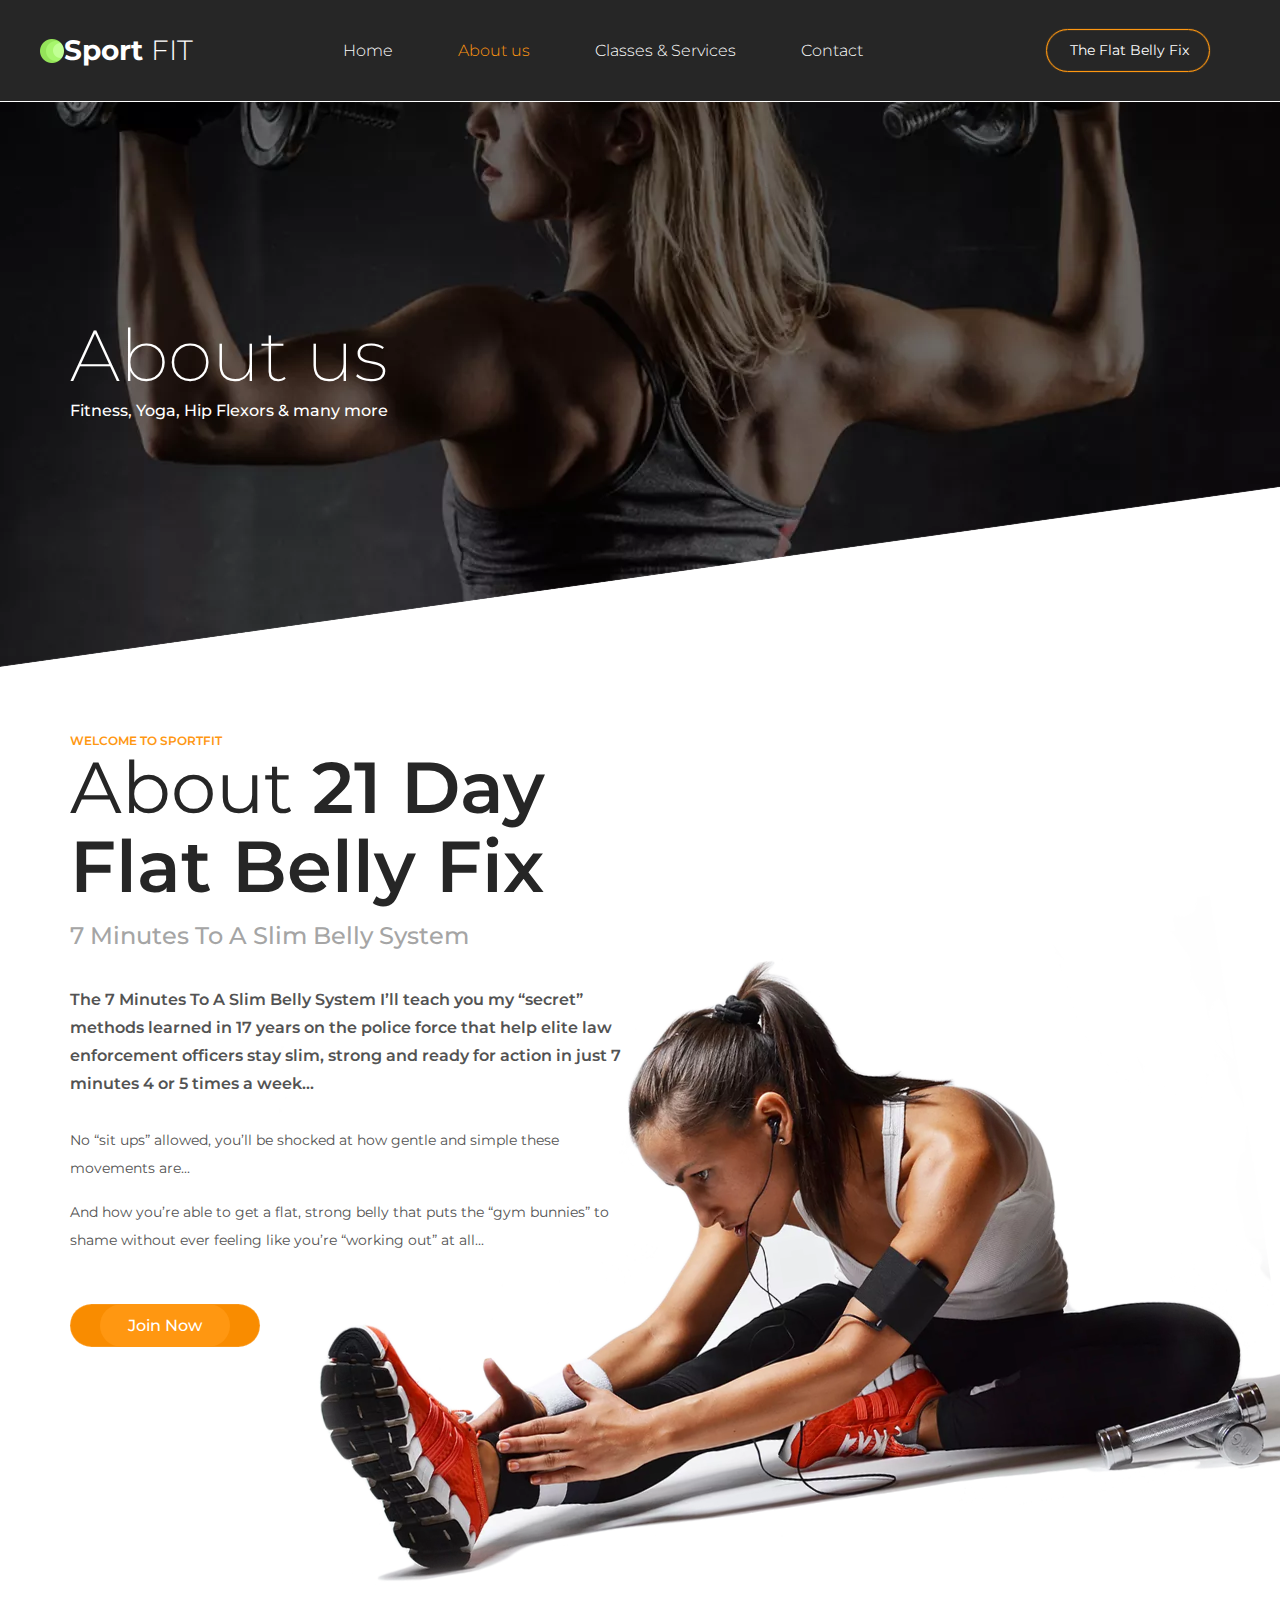
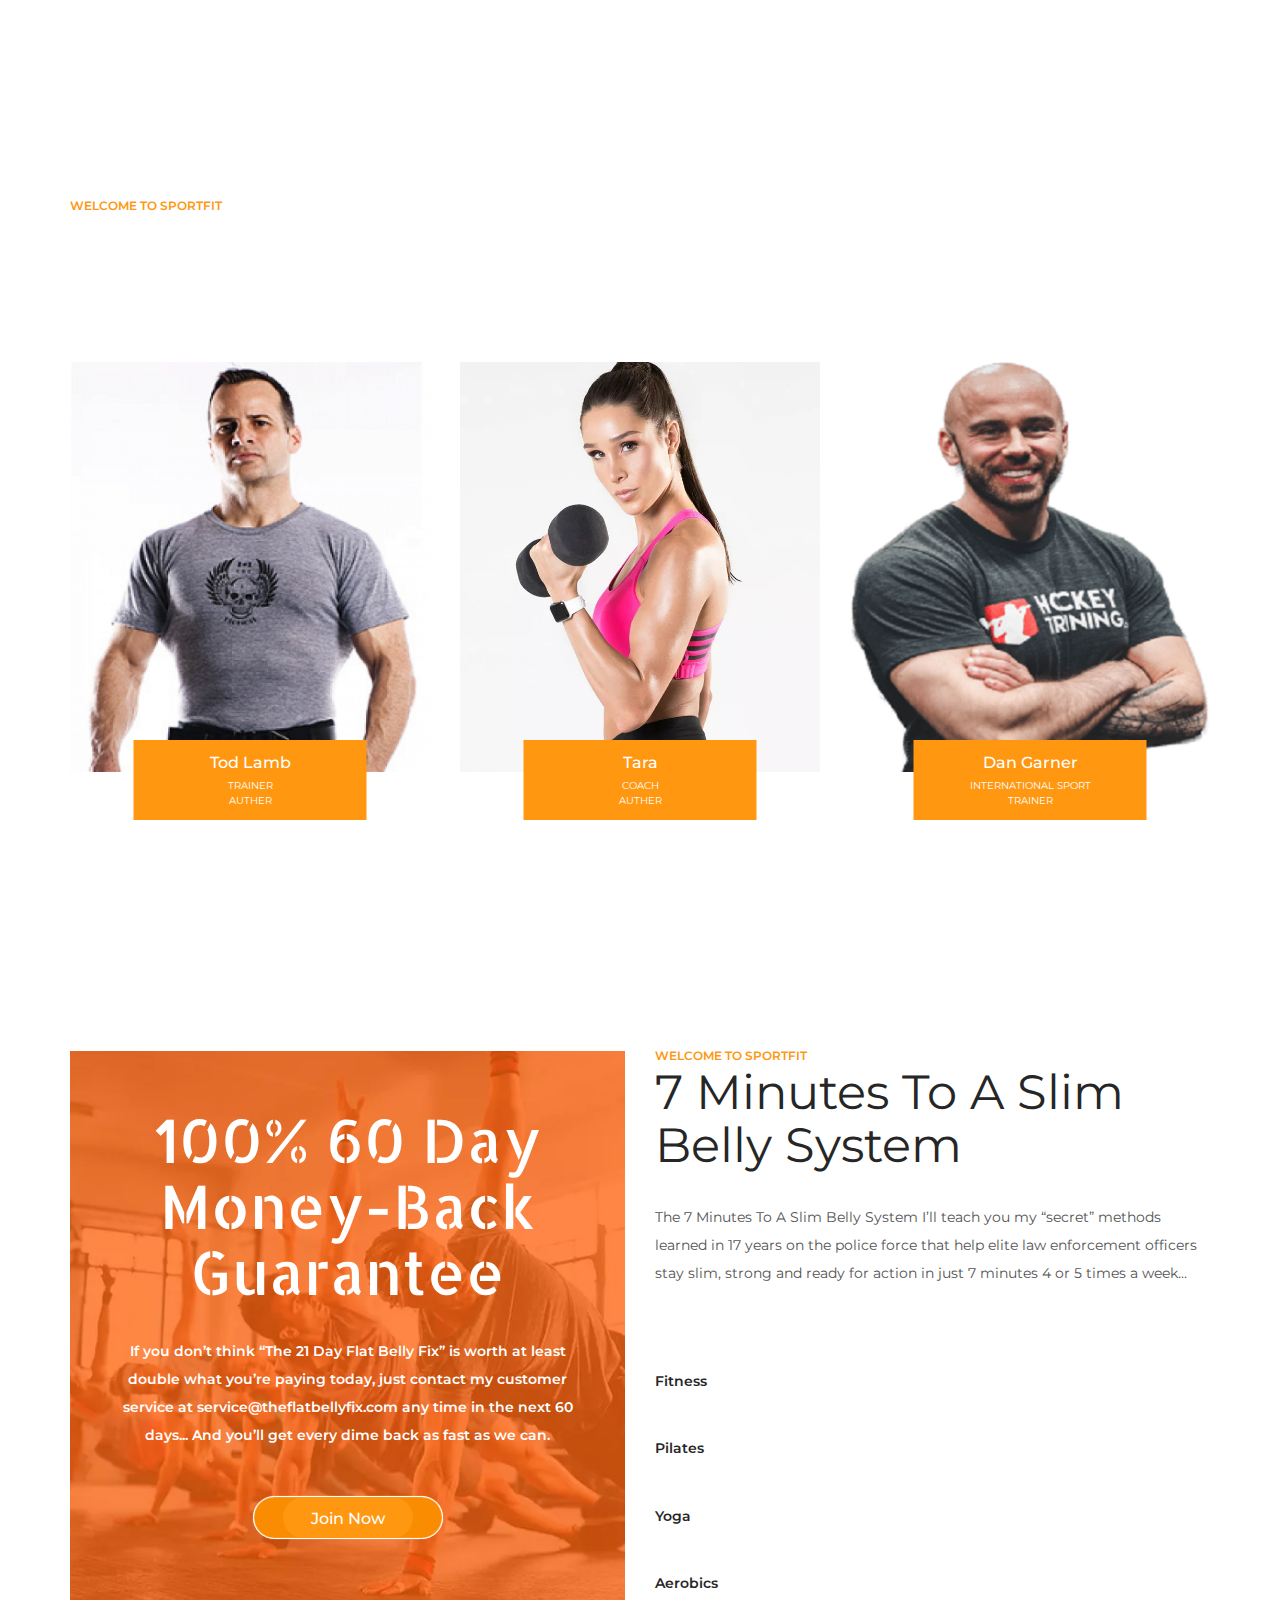
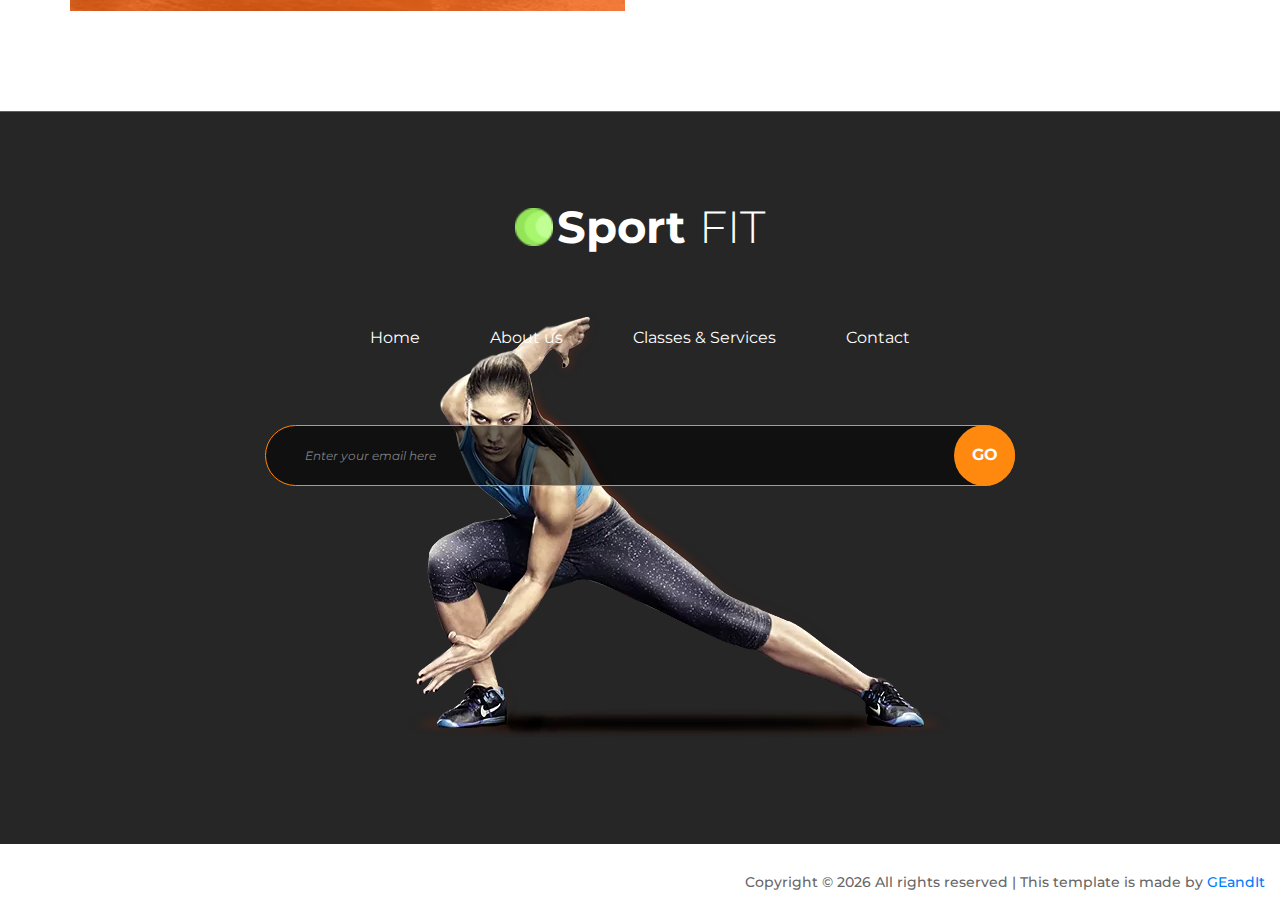
==== about.html @ fd103b1e "Update about.html" ====
<!DOCTYPE html> 
<html lang="en"> 
    <head>
        <meta charset="utf-8"> 
        <meta http-equiv="X-UA-Compatible" content="IE=edge"> 
        <meta name="viewport" content="width=device-width, initial-scale=1"> 
        <title>About us - 21 Days, 7 Minutes To A Slim Belly System</title>
        <meta name="description" content="In The 21 Day Flat Belly Fix is discovery of the simple secret to losing weight PERMANENTLY without any more exercise than you’re getting now and without ever feeling like you’re on a “diet” at all."> 
        <meta name="keywords" content="weight loss, body transformation, body building, hip flexors, yoga">
        <link rel="canonical" href="https://slim-belly-system.netlify.app/about.html">
        <link rel="shortcut icon" type="image/x-icon" href="favicon/favicon.ico">
        <link rel="apple-touch-icon" sizes="180x180" href="favicon/apple-touch-icon.png">
        <link rel="icon" type="image/png" sizes="32x32" href="favicon/favicon-32x32.png">
        <link rel="icon" type="image/png" sizes="16x16" href="favicon/favicon-16x16.png">
        <link rel="manifest" href="favicon/site.webmanifest">
        <link rel="stylesheet" type="text/css" href="styles/bootstrap-4.1.2/bootstrap.min.css"> 
        <link href="plugins/font-awesome-4.7.0/css/font-awesome.min.css" rel="stylesheet" type="text/css"> 
        <link rel="stylesheet" type="text/css" href="plugins/OwlCarousel2-2.2.1/owl.carousel.css"> 
        <link rel="stylesheet" type="text/css" href="plugins/OwlCarousel2-2.2.1/owl.theme.default.css"> 
        <link rel="stylesheet" type="text/css" href="plugins/OwlCarousel2-2.2.1/animate.css"> 
        <link href="plugins/colorbox/colorbox.css" rel="stylesheet" type="text/css"> 
        <link rel="stylesheet" type="text/css" href="styles/about.css"> 
        <link rel="stylesheet" type="text/css" href="styles/about_responsive.css"> 
        <script nonce="ab6963ee-9407-48ed-80de-b378b8a835da">(function(w,d){!function(a,e,t,r){a.zarazData=a.zarazData||{},a.zarazData.executed=[],a.zaraz={deferred:[]},a.zaraz.q=[],a.zaraz._f=function(e){return function(){var t=Array.prototype.slice.call(arguments);a.zaraz.q.push({m:e,a:t})}};for(const e of["track","set","ecommerce","debug"])a.zaraz[e]=a.zaraz._f(e);a.addEventListener("DOMContentLoaded",(()=>{var t=e.getElementsByTagName(r)[0],z=e.createElement(r),n=e.getElementsByTagName("title")[0];for(n&&(a.zarazData.t=e.getElementsByTagName("title")[0].text),a.zarazData.x=Math.random(),a.zarazData.w=a.screen.width,a.zarazData.h=a.screen.height,a.zarazData.j=a.innerHeight,a.zarazData.e=a.innerWidth,a.zarazData.l=a.location.href,a.zarazData.r=e.referrer,a.zarazData.k=a.screen.colorDepth,a.zarazData.n=e.characterSet,a.zarazData.o=(new Date).getTimezoneOffset(),a.zarazData.q=[];a.zaraz.q.length;){const e=a.zaraz.q.shift();a.zarazData.q.push(e)}z.defer=!0;for(const e of[localStorage,sessionStorage])Object.keys(e).filter((a=>a.startsWith("_zaraz_"))).forEach((t=>a.zarazData["z_"+t.slice(7)]=JSON.parse(e.getItem(t))));z.referrerPolicy="origin",z.src="/cdn-cgi/zaraz/s.js?z="+btoa(encodeURIComponent(JSON.stringify(a.zarazData))),t.parentNode.insertBefore(z,t)}))}(w,d,0,"script");})(window,document);</script>
        <meta property="og:image" content="images/home-workout-plan.png">
        <meta property="og:title" content="21 Days, 7 Minutes To A Slim Belly System">
        <meta property="og:description" content="In The 21 Day Flat Belly Fix is discovery of the simple secret to losing weight PERMANENTLY without any more exercise than you’re getting now and without ever feeling like you’re on a “diet” at all."> 
        <meta property="og:url" content="https://slim-belly-system.netlify.app/about.html">
        <meta property="og:type" content="website">
        <meta property="og:url" content="">
        <meta name="twitter:card" content="summary_large_image">
        <meta name="twitter:title" content="21 Days, 7 Minutes To A Slim Belly System">
        <meta name="twitter:description" content="In The 21 Day Flat Belly Fix is discovery of the simple secret to losing weight PERMANENTLY without any more exercise than you’re getting now and without ever feeling like you’re on a “diet” at all."> 
        <meta name="twitter:image" content="images/home-workout-plan.png">
        <script type="application/ld+json">{
  "@context": "http://schema.org",
  "@type": "Organization",
  "name": "Breakthrough Body Transformation Training",
  "url": "https://slim-belly-system.netlify.app/about.html",
  "logo": "images/default-logo.png"
}</script>         
    </head>     
    <body> 
        <div class="super_container"> 
            <header class="header"> 
                <div class="container"> 
                    <div class="row"> 
                        <div class="col"> 
                            <div class="header_content d-flex flex-row align-items-center justify-content-start trans_400"> 
                                <a href="#"> <div class="logo d-flex flex-row align-items-center justify-content-start">
                                        <img src="[data-uri]" alt="">
                                        <div>Sport
                                            <span>fit</span>
                                        </div>
                                    </div> </a> 
                                <nav class="main_nav"> 
                                    <ul class="d-flex flex-row align-items-center justify-content-start"> 
                                        <li>
                                            <a href="index.html">Home</a>
                                        </li>                                         
                                        <li class="active">
                                            <a href="about.html">About us</a>
                                        </li>                                         
                                        <li>
                                            <a href="services.html">Classes & Services</a>
                                        </li>                                         
                                        <!--<li>
        <a href="blog.html">Blog</a>
    </li>     -->
                                        <li>
                                            <a href="contact.html">Contact</a>
                                        </li>                                         
                                    </ul>                                     
                                </nav>                                 
                                <div class="phone d-flex flex-row align-items-center justify-content-start ml-auto"> 
                                    <a href="http://nileshpat.fbfix.hop.clickbank.net/?tid=BESLIM" target="_blank" rel="nofollow"><div>
                                            <span style="color:white">The Flat Belly Fix</span>
                                        </div> </a> 
                                </div>                                 
                            </div>                             
                        </div>                         
                    </div>                     
                </div>                 
            </header>             
            <div class="hamburger_bar trans_400 d-flex flex-row align-items-center justify-content-start"> 
                <div class="hamburger"> 
                    <div class="menu_toggle d-flex flex-row align-items-center justify-content-start"> 
                        <span>menu</span> 
                        <div class="hamburger_container"> 
                            <div class="menu_hamburger"> 
                                <div class="line_1 hamburger_lines" style="transform: matrix(1, 0, 0, 1, 0, 0);"></div>                                 
                                <div class="line_2 hamburger_lines" style="visibility: inherit; opacity: 1;"></div>                                 
                                <div class="line_3 hamburger_lines" style="transform: matrix(1, 0, 0, 1, 0, 0);"></div>                                 
                            </div>                             
                        </div>                         
                    </div>                     
                </div>                 
            </div>             
            <div class="menu trans_800"> 
                <div class="menu_content d-flex flex-column align-items-center justify-content-center text-center"> 
                    <ul> 
                        <li>
                            <a href="index.html">Home</a>
                        </li>                         
                        <li>
                            <a href="about.html">About us</a>
                        </li>                         
                        <li>
                            <a href="services.html">Classes & Services</a>
                        </li>                         
                        <li>
                            <a href="blog.html">Blog</a>
                        </li>                         
                        <li>
                            <a href="contact.html">Contact</a>
                        </li>                         
                    </ul>                     
                </div>                 
                <div class="menu_phone d-flex flex-row align-items-center justify-content-start"> 
                    <i class="fa fa-phone" aria-hidden="true"></i> 
                    <span>652-345 3222 11</span> 
                </div>                 
            </div>             
            <div class="home"> 
                <div class="background_image" style="background-image:url(images/about_page.jpg.webp)"></div>                 
                <div class="overlay"></div>                 
                <div class="home_container"> 
                    <div class="container"> 
                        <div class="row"> 
                            <div class="col"> 
                                <div class="home_content"> 
                                    <div class="home_title">About us</div>                                     
                                    <div class="home_subtitle">Fitness, Yoga,  Hip Flexors & many more</div>                                     
                                </div>                                 
                            </div>                             
                        </div>                         
                    </div>                     
                </div>                 
            </div>             
            <div class="about"> 
                <div class="container about_container"> 
                    <div class="row">
                        <div class="col-lg-6"> 
                            <div class="about_content"> 
                                <div class="section_title_container"> 
                                    <div class="section_subtitle">welcome to sportfit</div>                                     
                                    <div class="section_title">About 
                                        <span>21 Day Flat Belly Fix</span>
                                    </div>                                     
                                </div>
                                <h3 class="mt-3">
                7 Minutes To A Slim Belly System </h3>
                                <div class="text_highlight">The 7 Minutes To A Slim Belly System I’ll teach you my “secret” methods learned in 17 years on the police force that help elite law enforcement officers stay slim, strong and ready for action in just 7 minutes 4 or 5 times a week...</div>                                 
                                <div class="about_text"> 
                                    <p>No “sit ups” allowed, you’ll be shocked at how gentle and simple these movements are...</p>
                                    <p>And how you’re able to get a flat, strong belly that puts the “gym bunnies” to shame without ever feeling like you’re “working out” at all...</p>
                                </div>                                 
                                <div class="button about_button">
                                    <a href="http://nileshpat.fbfix.hop.clickbank.net/?tid=BESLIM" target="_blank" rel="nofollow">Join Now</a>
                                </div>                                 
                            </div>                             
                        </div>
                    </div>                     
                </div>                 
                <div class="about_background"> 
                    <div class="about_image">
                        <img src="images/a2.png.webp" alt="">
                    </div>                     
                </div>                 
            </div>             
            <div class="team"> 
                <div class="parallax_background parallax-window" data-parallax="scroll" data-image-src="images/blog.jpg" data-speed="0.8"></div>                 
                <div class="container"> 
                    <div class="row"> 
                        <div class="col-lg-6"> 
                            <div class="section_title_container"> 
                                <div class="section_subtitle">welcome to sportfit</div>                                 
                                <div class="section_title">The Team</div>                                 
                            </div>                             
                        </div>                         
                    </div>                     
                    <div class="row team_row"> 
                        <div class="col-lg-4 team_col"> 
                            <div class="team_item"> 
                                <div class="team_image">
                                    <img src="images/team_1.png" alt="">
                                </div>                                 
                                <div class="team_panel d-flex flex-column align-items-center justify-content-center text-center"> 
                                    <div class="team_name">
                                        <a href="http://nileshpat.fbfix.hop.clickbank.net/?tid=BESLIM" target="_blank" rel="nofollow">Tod Lamb</a>
                                    </div>                                     
                                    <div class="team_title">Trainer
                                        <br>AUTHER
                                    </div>                                     
                                </div>                                 
                            </div>                             
                        </div>                         
                        <div class="col-lg-4 team_col"> 
                            <div class="team_item"> 
                                <div class="team_image">
                                    <img src="images/team_2.jpg.webp" alt="">
                                </div>                                 
                                <div class="team_panel d-flex flex-column align-items-center justify-content-center text-center"> 
                                    <div class="team_name">
                                        <a href="https://hop.clickbank.net/?affiliate=nileshpat&vendor=esburn&w=vsl&tid=BESLIM" target="_blank" rel="nofollow">Tara</a>
                                    </div>                                     
                                    <div class="team_title">COACH
                                        <br>AUTHER
                                    </div>                                     
                                </div>                                 
                            </div>                             
                        </div>                         
                        <div class="col-lg-4 team_col"> 
                            <div class="team_item"> 
                                <div class="team_image">
                                    <img src="images/team_3.png" alt="">
                                </div>                                 
                                <div class="team_panel d-flex flex-column align-items-center justify-content-center text-center"> 
                                    <div class="team_name">
                                        <a href="https://hop.clickbank.net/?affiliate=nileshpat&vendor=esburn&w=vsl&tid=BESLIM" target="_blank" rel="nofollow">Dan Garner</a>
                                    </div>                                     
                                    <div class="team_title">International Sport
                                        <br>Trainer
                                    </div>                                     
                                </div>                                 
                            </div>                             
                        </div>                         
                    </div>                     
                </div>                 
            </div>             
            <div class="skills"> 
                <div class="container"> 
                    <div class="row row-lg-eq-height"> 
                        <div class="col-lg-6"> 
                            <div class="extra d-flex flex-column align-items-center justify-content-center text-center"> 
                                <div class="background_image" style="background-image:url(images/extra.jpg.webp)"></div>                                 
                                <div class="extra_title">100% 60 Day Money-Back Guarantee</div>                                 
                                <div class="extra_text"> 
                                    <p>If you don’t think “The 21 Day Flat Belly Fix” is worth at least double what you’re paying today, just contact my customer service at service@theflatbellyfix.com any time in the next 60 days... And you’ll get every dime back as fast as we can.</p> 
                                </div>                                 
                                <div class="button extra_button">
                                    <a href="http://nileshpat.fbfix.hop.clickbank.net/?tid=BESLIM" target="_blank" rel="nofollow">Join Now</a>
                                </div>                                 
                            </div>                             
                        </div>                         
                        <div class="col-lg-6 skills_col"> 
                            <div class="skills_content"> 
                                <div class="section_title_container"> 
                                    <div class="section_subtitle">welcome to sportfit</div>                                     
                                    <div class="section_title">7 Minutes To A Slim Belly System</div>
                                </div>                                 
                                <div class="skills_text"> 
                                    <p>The 7 Minutes To A Slim Belly System I’ll teach you my “secret” methods learned in 17 years on the police force that help elite law enforcement officers stay slim, strong and ready for action in just 7 minutes 4 or 5 times a week...</p> 
                                </div>                                 
                                <ul class="progress_bar_container col_12 clearfix"> 
                                    <li class="pb_item"> 
                                        <div id="skill_1_pbar" class="skill_bars" data-perc="1.00" data-name="skill_1_pbar"></div>                                         
                                        <h5>Fitness</h5> 
                                    </li>                                     
                                    <li class="pb_item"> 
                                        <div id="skill_2_pbar" class="skill_bars" data-perc="0.70" data-name="skill_2_pbar"></div>                                         
                                        <h5>Pilates</h5> 
                                    </li>                                     
                                    <li class="pb_item"> 
                                        <div id="skill_3_pbar" class="skill_bars" data-perc="0.85" data-name="skill_3_pbar"></div>                                         
                                        <h5>Yoga</h5> 
                                    </li>                                     
                                    <li class="pb_item"> 
                                        <div id="skill_4_pbar" class="skill_bars" data-perc="0.95" data-name="skill_4_pbar"></div>                                         
                                        <h5>Aerobics</h5> 
                                    </li>                                     
                                </ul>                                 
                            </div>                             
                        </div>                         
                    </div>                     
                </div>                 
            </div>             
            <footer class="footer"> 
                <div class="container"> 
                    <div class="row"> 
                        <div class="col-lg-8 offset-lg-2"> 
                            <div class="footer_container"> 
                                <div class="footer_content"> 
                                    <div class="footer_logo"> 
                                        <a href="#"> <div class="logo d-flex flex-row align-items-center justify-content-center">
                                                <img src="[data-uri]" alt="">
                                                <div>Sport
                                                    <span>fit</span>
                                                </div>
                                            </div> </a> 
                                    </div>                                     
                                    <nav class="footer_nav"> 
                                        <ul class="d-flex flex-sm-row flex-column align-items-sm-start align-items-center justify-content-center"> 
                                            <li>
                                                <a href="index.html">Home</a>
                                            </li>                                             
                                            <li>
                                                <a href="about.html">About us</a>
                                            </li>                                             
                                            <li>
                                                <a href="services.html">Classes & Services</a>
                                            </li>                                             
                                            <!-- <li>
        <a href="blog.html">Blog</a>
    </li>    -->                                             
                                            <li>
                                                <a href="contact.html">Contact</a>
                                            </li>                                             
                                        </ul>                                         
                                    </nav>                                     
                                    <div class="newsletter_container"> 
                                        <form action="index.html" class="newsletter_form" name="Subscription" method="POST" data-netlify="true"> 
                                            <input name="Email" type="text" class="newsletter_input" placeholder="Enter your email here" required> 
                                            <button class="newsletter_button">go</button>                                             
                                        </form>                                         
                                    </div>                                     
                                </div>                                 
                                <div class="footer_image text-center">
                                    <img src="images/footer.png.webp" alt="">
                                </div>                                 
                            </div>                             
                        </div>                         
                    </div>                     
                </div>                 
            </footer>             
            <div class="copyright d-flex flex-row align-items-start justify-content-sm-end justify-content-center">Copyright &copy;
                <script>document.write(new Date().getFullYear());</script>                                                                                                All rights reserved | This template is made by&nbsp;
                <a href="https://geandit.netlify.app" target="_blank">GEandIt</a>
            </div>
            <div style="margin-bottom:20px">
</div>
        </div>         
        <script src="js/jquery-3.2.1.min.js"></script>         
        <script src="styles/bootstrap-4.1.2/popper.js"></script>         
        <script src="styles/bootstrap-4.1.2/bootstrap.min.js"></script>         
        <script src="plugins/greensock/TweenMax.min.js"></script>         
        <script src="plugins/greensock/TimelineMax.min.js"></script>         
        <script src="plugins/scrollmagic/ScrollMagic.min.js"></script>         
        <script src="plugins/greensock/animation.gsap.min.js"></script>         
        <script src="plugins/greensock/ScrollToPlugin.min.js"></script>         
        <script src="plugins/OwlCarousel2-2.2.1/owl.carousel.js"></script>         
        <script src="plugins/easing/easing.js"></script>         
        <script src="plugins/progressbar/progressbar.min.js"></script>         
        <script src="plugins/parallax-js-master/parallax.min.js"></script>         
        <script src="plugins/colorbox/jquery.colorbox-min.js"></script>         
        <script src="js/about.js"></script>         
    </body>     
</html>
---- plugins/colorbox/colorbox.css ----
/*
    Colorbox Core Style:
    The following CSS is consistent between example themes and should not be altered.
*/
#colorbox, #cboxOverlay, #cboxWrapper{position:absolute; top:0; left:0; z-index:9999; overflow:hidden; -webkit-transform: translate3d(0,0,0);}
#cboxWrapper {max-width:none;}
#cboxOverlay{position:fixed; width:100%; height:100%;}
#cboxMiddleLeft, #cboxBottomLeft{clear:left;}
#cboxContent{position:relative;}
#cboxLoadedContent{overflow:auto; -webkit-overflow-scrolling: touch;}
#cboxTitle{margin:0;}
#cboxLoadingOverlay, #cboxLoadingGraphic{position:absolute; top:0; left:0; width:100%; height:100%;}
#cboxPrevious, #cboxNext, #cboxClose, #cboxSlideshow{cursor:pointer;}
.cboxPhoto{float:left; margin:auto; border:0; display:block; max-width:none; -ms-interpolation-mode:bicubic;}
.cboxIframe{width:100%; height:100%; display:block; border:0; padding:0; margin:0;}
#colorbox, #cboxContent, #cboxLoadedContent{box-sizing:content-box; -moz-box-sizing:content-box; -webkit-box-sizing:content-box;}

/* 
    User Style:
    Change the following styles to modify the appearance of Colorbox.  They are
    ordered & tabbed in a way that represents the nesting of the generated HTML.
*/
#cboxOverlay
{
    /*background:url(images/overlay.png) repeat 0 0;*/
    background: rgba(0,0,0,0.95);
    opacity: 0.9; filter: alpha(opacity = 90);
}
#colorbox{outline:0;}
    #cboxTopLeft{width:21px; height:21px; background:url(images/controls.png) no-repeat -101px 0;}
    #cboxTopRight{width:21px; height:21px; background:url(images/controls.png) no-repeat -130px 0;}
    #cboxBottomLeft{width:21px; height:21px; background:url(images/controls.png) no-repeat -101px -29px;}
    #cboxBottomRight{width:21px; height:21px; background:url(images/controls.png) no-repeat -130px -29px;}
    #cboxMiddleLeft{width:21px; background:url(images/controls.png) left top repeat-y;}
    #cboxMiddleRight{width:21px; background:url(images/controls.png) right top repeat-y;}
    #cboxTopCenter{height:21px; background:url(images/border.png) 0 0 repeat-x;}
    #cboxBottomCenter{height:21px; background:url(images/border.png) 0 -29px repeat-x;}
    #cboxContent{background:#fff; overflow:hidden;}
        .cboxIframe{background:#fff;}
        #cboxError{padding:50px; border:1px solid #ccc;}
        #cboxLoadedContent{margin-bottom:28px;}
        #cboxTitle{position:absolute; bottom:4px; left:0; text-align:center; width:100%; color:#949494;}
        #cboxCurrent{position:absolute; bottom:4px; left:58px; color:#949494;}
        #cboxLoadingOverlay{background:url(images/loading_background.png) no-repeat center center;}
        #cboxLoadingGraphic{background:url(images/loading.gif) no-repeat center center;}

        /* these elements are buttons, and may need to have additional styles reset to avoid unwanted base styles */
        #cboxPrevious, #cboxNext, #cboxSlideshow, #cboxClose {border:0; padding:0; margin:0; overflow:visible; width:auto; background:none; }
        
        /* avoid outlines on :active (mouseclick), but preserve outlines on :focus (tabbed navigating) */
        #cboxPrevious:active, #cboxNext:active, #cboxSlideshow:active, #cboxClose:active {outline:0;}

        #cboxSlideshow{position:absolute; bottom:4px; right:30px; color:#0092ef;}
        #cboxPrevious{position:absolute; bottom:0; left:0; background:url(images/controls.png) no-repeat -75px 0; width:25px; height:25px; text-indent:-9999px;}
        #cboxPrevious:hover{background-position:-75px -25px;}
        #cboxNext{position:absolute; bottom:0; left:27px; background:url(images/controls.png) no-repeat -50px 0; width:25px; height:25px; text-indent:-9999px;}
        #cboxNext:hover{background-position:-50px -25px;}
        #cboxClose{position:absolute; bottom:0; right:0; background:url(images/controls.png) no-repeat -25px 0; width:25px; height:25px; text-indent:-9999px;}
        #cboxClose:hover{background-position:-25px -25px;}

/*
  The following fixes a problem where IE7 and IE8 replace a PNG's alpha transparency with a black fill
  when an alpha filter (opacity change) is set on the element or ancestor element.  This style is not applied to or needed in IE9.
  See: http://jacklmoore.com/notes/ie-transparency-problems/
*/
.cboxIE #cboxTopLeft,
.cboxIE #cboxTopCenter,
.cboxIE #cboxTopRight,
.cboxIE #cboxBottomLeft,
.cboxIE #cboxBottomCenter,
.cboxIE #cboxBottomRight,
.cboxIE #cboxMiddleLeft,
.cboxIE #cboxMiddleRight {
    filter: progid:DXImageTransform.Microsoft.gradient(startColorstr=#00FFFFFF,endColorstr=#00FFFFFF);
}
---- styles/about.css ----
@charset "utf-8";
/* CSS Document */

/******************************

[Table of Contents]

1. Fonts
2. Body and some general stuff
3. Header
4. Menu
5. Home
6. About
7. Team
8. Footer


******************************/

/***********
1. Fonts
***********/

@import url('https://fonts.googleapis.com/css?family=Montserrat:200,300,400,500,600,700|Allerta+Stencil');

/*********************************
2. Body and some general stuff
*********************************/

*
{
	margin: 0;
	padding: 0;
	-webkit-font-smoothing: antialiased;
	-webkit-text-shadow: rgba(0,0,0,.01) 0 0 1px;
	text-shadow: rgba(0,0,0,.01) 0 0 1px;
}
body
{
	font-family: 'Montserrat', sans-serif;
	font-size: 14px;
	font-weight: 400;
	background: #FFFFFF;
	color: #a5a5a5;
}
div
{
	display: block;
	position: relative;
	-webkit-box-sizing: border-box;
    -moz-box-sizing: border-box;
    box-sizing: border-box;
}
ul
{
	list-style: none;
	margin-bottom: 0px;
}
p
{
	font-family: 'Montserrat', sans-serif;
	font-size: 14px;
	line-height: 2;
	font-weight: 400;
	color: #535353;
	-webkit-font-smoothing: antialiased;
	-webkit-text-shadow: rgba(0,0,0,.01) 0 0 1px;
	text-shadow: rgba(0,0,0,.01) 0 0 1px;
}
p a
{
	display: inline;
	position: relative;
	color: inherit;
	border-bottom: solid 1px #ffa07f;
	-webkit-transition: all 200ms ease;
	-moz-transition: all 200ms ease;
	-ms-transition: all 200ms ease;
	-o-transition: all 200ms ease;
	transition: all 200ms ease;
}
p:last-of-type
{
	margin-bottom: 0;
}
a
{
	-webkit-transition: all 200ms ease;
	-moz-transition: all 200ms ease;
	-ms-transition: all 200ms ease;
	-o-transition: all 200ms ease;
	transition: all 200ms ease;
}
a, a:hover, a:visited, a:active, a:link
{
	text-decoration: none;
	-webkit-font-smoothing: antialiased;
	-webkit-text-shadow: rgba(0,0,0,.01) 0 0 1px;
	text-shadow: rgba(0,0,0,.01) 0 0 1px;
}
p a:active
{
	position: relative;
	color: #FF6347;
}
p a:hover
{
	color: #FFFFFF;
	background: #ffa07f;
}
p a:hover::after
{
	opacity: 0.2;
}
::selection
{
	background: rgba(249,140,0,0.75);
	color: #FFFFFF;
}
p::selection
{
	
}
h1{font-size: 48px;}
h2{font-size: 36px;}
h3{font-size: 24px;}
h4{font-size: 18px;}
h5{font-size: 14px;}
h1, h2, h3, h4, h5, h6
{
	font-family: 'Montserrat', sans-serif;
	-webkit-font-smoothing: antialiased;
	-webkit-text-shadow: rgba(0,0,0,.01) 0 0 1px;
	text-shadow: rgba(0,0,0,.01) 0 0 1px;
	line-height: 1.2;
}
h1::selection, 
h2::selection, 
h3::selection, 
h4::selection, 
h5::selection, 
h6::selection
{
	
}
.form-control
{
	color: #db5246;
}
section
{
	display: block;
	position: relative;
	box-sizing: border-box;
}
.clear
{
	clear: both;
}
.clearfix::before, .clearfix::after
{
	content: "";
	display: table;
}
.clearfix::after
{
	clear: both;
}
.clearfix
{
	zoom: 1;
}
.float_left
{
	float: left;
}
.float_right
{
	float: right;
}
.trans_200
{
	-webkit-transition: all 200ms ease;
	-moz-transition: all 200ms ease;
	-ms-transition: all 200ms ease;
	-o-transition: all 200ms ease;
	transition: all 200ms ease;
}
.trans_300
{
	-webkit-transition: all 300ms ease;
	-moz-transition: all 300ms ease;
	-ms-transition: all 300ms ease;
	-o-transition: all 300ms ease;
	transition: all 300ms ease;
}
.trans_400
{
	-webkit-transition: all 400ms ease;
	-moz-transition: all 400ms ease;
	-ms-transition: all 400ms ease;
	-o-transition: all 400ms ease;
	transition: all 400ms ease;
}
.trans_500
{
	-webkit-transition: all 500ms ease;
	-moz-transition: all 500ms ease;
	-ms-transition: all 500ms ease;
	-o-transition: all 500ms ease;
	transition: all 500ms ease;
}
.trans_800
{
	-webkit-transition: all 800ms ease;
	-moz-transition: all 800ms ease;
	-ms-transition: all 800ms ease;
	-o-transition: all 800ms ease;
	transition: all 800ms ease;
}
.fill_height
{
	height: 100%;
}
.super_container
{
	width: 100%;
	overflow: hidden;
}
.prlx_parent
{
	overflow: hidden;
}
.prlx
{
	height: 130% !important;
}
.parallax-window
{
    min-height: 400px;
    background: transparent;
}
.parallax_background
{
	position: absolute;
	top: 0;
	left: 0;
	width: 100%;
	height: 100%;
}
.background_image
{
	position: absolute;
	top: 0;
	left: 0;
	width: 100%;
	height: 100%;
	background-repeat: no-repeat;
	background-size: cover;
	background-position: center center;
}
.nopadding
{
	padding: 0px !important;
}
.button
{
	width: 190px;
	height: 43px;
	border-radius: 22px;
	background: #f98c00;
	box-shadow: 0 0 1px 0 #FFFFFF inset, 0 0 1px 0 #FFFFFF;
	text-align: center;
}
.button a
{
	display: block;
	position: relative;
	width: 100%;
	height: 100%;
	line-height: 43px;
	font-size: 16px;
	font-weight: 500;
	color: #fff;
	z-index: 1;
}
.button a::before
{
	position: absolute;
	left: 50%;
	top: 0;
	-webkit-transform: translateX(-50%);
	-moz-transform: translateX(-50%);
	-ms-transform: translateX(-50%);
	-o-transform: translateX(-50%);
	transform: translateX(-50%);
	width: 130px;
	height: 100%;
	content: '';
	background: #ff9711;
	border-radius: 22px;
	z-index: -1;
	-webkit-transition: all 200ms ease;
	-moz-transition: all 200ms ease;
	-ms-transition: all 200ms ease;
	-o-transition: all 200ms ease;
	transition: all 200ms ease;
}
.button:hover a::before
{
	width: 100%;
}
.section_subtitle
{
	font-size: 12px;
	font-weight: 600;
	text-transform: uppercase;
	color: #ff9711;
	line-height: 0.75;
}
.section_title
{
	font-size: 72px;
	font-weight: 400;
	color: #262626;
	line-height: 1.1;
	margin-top: 3px;
}
.section_title span
{
	font-weight: 600;
}
.rating i::before
{
	font-family: 'FontAwesome';
	content: "\f005";
	font-style: normal;
	margin-right: 4px;
	color: #e0cccd;
}
.rating_1 i:first-child::before{color: #fba40e;}
.rating_2 i:first-child::before{color: #fba40e;}
.rating_2 i:nth-child(2)::before{color: #fba40e;}
.rating_3 i:first-child::before{color: #fba40e;}
.rating_3 i:nth-child(2)::before{color: #fba40e;}
.rating_3 i:nth-child(3)::before{color: #fba40e;}
.rating_4 i:first-child::before{color: #fba40e;}
.rating_4 i:nth-child(2)::before{color: #fba40e;}
.rating_4 i:nth-child(3)::before{color: #fba40e;}
.rating_4 i:nth-child(4)::before{color: #fba40e;}
.rating_5 i:first-child::before{color: #fba40e;}
.rating_5 i:nth-child(2)::before{color: #fba40e;}
.rating_5 i:nth-child(3)::before{color: #fba40e;}
.rating_5 i:nth-child(4)::before{color: #fba40e;}
.rating_5 i:nth-child(5)::before{color: #fba40e;}

/*********************************
3. Header
*********************************/

.header
{
	position: fixed;
	top: 0;
	left: 0;
	width: 100%;
	border-bottom: solid 1px #FFFFFF;
	background: #262626;
	z-index: 100;
}
.header_content
{
	width: 100%;
	height: 101px;
}
.header.scrolled .header_content
{
	height: 65px;
}
.logo
{
	left: -30px;
}
.logo > div
{
	font-size: 28.3px;
	line-height: 0.75;
	color: #FFFFFF;
	font-weight: 700;
}
.logo > div span
{
	font-weight: 300;
	text-transform: uppercase;
}
.main_nav
{
	margin-left: 120px;
}
.main_nav ul li:not(:last-of-type)
{
	margin-right: 65px;
}
.main_nav ul li a
{
	font-size: 16px;
	font-weight: 300;
	color: #fff;
}
.main_nav ul li.active a,
.main_nav ul li a:hover
{
	color: #ff9711;
}
.phone
{
	height: 43px;
	padding-left: 23px;
	padding-right: 20px;
	border-radius: 22px;
	border: solid 1px #ff9711;
	box-shadow: 0 0 1px 0 #ff9711 inset, 0 0 1px 0 #ff9711;
}
.phone i
{
	font-size: 18px;
	color: #ff9711;
	margin-right: 12px;
}
.phone > div
{
	font-size: 16px;
	font-weight: 300;
	color: #fff;
}
.hamburger_bar
{
	position: fixed;
	top: 0;
	right: calc((100vw - 690px) / 2 - 15px);
	width: auto;
	height: 101px;
	z-index: 102;
}
.hamburger_bar.scrolled
{
	height: 65px;
}
.hamburger
{
	display: none;
	position: absolute;
	top: 50%;
	-webkit-transform: translateY(-50%);
	-moz-transform: translateY(-50%);
	-ms-transform: translateY(-50%);
	-o-transform: translateY(-50%);
	transform: translateY(-50%);
	right: 0px;
	cursor: pointer;
	padding: 15px;
	z-index: 2;
}
.menu_toggle
{
	display: block;
}
.menu_hamburger
{
	display: block;
	position: relative;
	width: 12px;
	height: 12px;
}
.hamburger_lines
{
	display: block;
	position: absolute;
	left: 0px;
	width: 100%;
	height: 2px;
	background: #F7F7F7;
	-webkit-transition: all 800ms ease;
	-moz-transition: all 800ms ease;
	-ms-transition: all 800ms ease;
	-o-transition: all 800ms ease;
	transition: all 800ms ease;
	transform-origin: center center;
}
.line_1
{
	top: 0px;
}
.line_2
{
	top: 5px;
}
.line_3
{
	top: 10px;
}
.hamburger.active .line_1
{
	transform: translateY(5px) rotate(45deg) !important;
}
.hamburger.active .line_3
{
	transform: translateY(-5px) rotate(-45deg) !important;
}
.hamburger.active .line_2
{
	opacity: 0 !important;
}
.menu_toggle span
{
	display: block;
	position: relative;
	font-size: 16px;
	font-weight: 700;
	line-height: 12px;
	letter-spacing: 1px;
	text-transform: uppercase;
	color: #F7F7F7;
	margin-top: 1px;
}

/*********************************
4. Menu
*********************************/

.menu
{
	position: fixed;
	top: 0;
	left: 0;
	width: 100vw;
	height: 100vh;
	background: rgba(0,0,0,0.85);
	z-index: 101;
	visibility: hidden;
	opacity: 0;
	padding-bottom: 100px;
}
.menu.active
{
	visibility: visible;
	opacity: 1;
}
.menu_content
{
	width: 100%;
	height: 100%;
}
.menu_content ul li:not(:last-child)
{
	margin-bottom: 3px;
}
.menu_content ul li
{
	display: block;
}
.menu_content ul li a
{
	display: block;
	font-size: 24px;
	text-transform: uppercase;
	color: rgba(255,255,255,1);
	font-weight: bold;
	letter-spacing: 0.075em;
}
.menu_content ul:hover li a
{
	color: rgba(255,255,255,0.5);
}
.menu_content ul li a:hover
{
	color: rgba(255,255,255,1);
}
.menu_phone
{
	position: absolute;
	left: 50%;
	-webkit-transform: translateX(-50%);
	-moz-transform: translateX(-50%);
	-ms-transform: translateX(-50%);
	-o-transform: translateX(-50%);
	transform: translateX(-50%);
	bottom: 40px;
	height: 43px;
	padding-left: 23px;
	padding-right: 20px;
	border-radius: 22px;
	border: solid 1px #ff9711;
	box-shadow: 0 0 1px 0 #ff9711 inset, 0 0 1px 0 #ff9711;
}
.menu_phone i
{
	font-size: 18px;
	color: #ff9711;
	margin-right: 12px;
}

/*********************************
5. Home
*********************************/

.home
{
	width: 100%;
	height: 667px;
	overflow: hidden;
}
.overlay
{
	position: absolute;
	left: 0;
	bottom: -270px;
	width: 120%;
	height: 270px;
	background: #FFFFFF;
	transform-origin: top left;
	transform: rotate(-8deg);
	z-index: 1;
	box-shadow: 0 0 1px 0 #FFFFFF inset, 0 0 1px 0 #FFFFFF;
}
.home_container
{
	position: absolute;
	left: 0;
	top: 48.1%;
	width: 100%;
}
.home_title
{
	font-size: 72px;
	font-weight: 200;
	color: #fff;
	line-height: 1.2;
	margin-top: -9px;
}
.home_subtitle
{
	font-size: 16px;
	font-weight: 500;
	color: #fff;
	margin-top: 1px;
}

/*********************************
6. About
*********************************/

.about
{
	padding-top: 69px;
	padding-bottom: 192px;
	background: #FFFFFF;
}
.about_container
{
	z-index: 2;
}
.about_content
{
	
}
.about_background
{
	position: absolute;
	bottom: 0;
	right: 0;
	width: 100%;
	height: 100%;
	transform-origin: bottom right;
	-webkit-transform: rotate(-8deg);
	-moz-transform: rotate(-8deg);
	-ms-transform: rotate(-8deg);
	-o-transform: rotate(-8deg);
	transform: rotate(-8deg);
	background: #FFFFFF;
	z-index: 1;
}
.about_background::before
{
	position: absolute;
	top: 0;
	right: 0;
	width: 150%;
	height: 100%;
	background: #FFFFFF;
	content: '';
}
.about_overlay
{
	position: absolute;
	bottom: 0;
	right: 0;
	width: 2200px;
	height: 558px;
	background: #FFFFFF;
	transform-origin: bottom right;
	-webkit-transform: rotate(-8deg);
	-moz-transform: rotate(-8deg);
	-ms-transform: rotate(-8deg);
	-o-transform: rotate(-8deg);
	transform: rotate(-8deg);
	z-index: 1;
	padding-right: 190px;
}
.text_highlight
{
	font-size: 16px;
	font-weight: 600;
	color: #535353;
	line-height: 1.75;
	margin-top: 35px;
}
.about_text
{
	margin-top: 28px;
}
.about_button
{
	margin-top: 50px;
}
.about_image
{
	position: absolute;
	right: -20px;
	bottom: 20px;
	max-width: 75%;
}
.about_image img
{
	max-width: 100%;
}

/*********************************
7. Team
*********************************/

.team
{
	padding-top: 312px;
	padding-bottom: 179px;
}
.team .section_title
{
	color: #fff;
}
.team_row
{
	margin-top: 70px;
}
.team_item
{
	width: 100%;
}
.team_item img
{
	max-width: 100%;
}
.team_panel
{
	position: absolute;
	left: 50%;
	-webkit-transform: translateX(-50%);
	-moz-transform: translateX(-50%);
	-ms-transform: translateX(-50%);
	-o-transform: translateX(-50%);
	transform: translateX(-50%);
	bottom: -48px;
	width: 233px;
	height: 80px;
	background: #ff9711;
}
.team_name a
{
	font-size: 16px;
	font-weight: 500;
	color: #fff;
}
.team_title
{
	font-size: 10px;
	font-weight: 400;
	color: #FFFFFF;
	text-transform: uppercase;
	margin-top: 3px;
}

/*********************************
8. Footer
*********************************/

.skills
{
	padding-top: 100px;
	padding-bottom: 100px;
}
.skills_content
{
	padding-bottom: 14px;
}
.skills .section_title
{
	font-size: 48px;
	margin-top: 6px;
}
.skills_text
{
	margin-top: 31px;
}
.progress_bar_container
{
	margin-top: 52px;
}
.pb_item
{
	display: block;
	position: relative;
	box-sizing: border-box;
	margin-bottom: 20px;
}
.pb_item:last-child
{
	margin-bottom: 0px;
}
.pb_item h5
{
	font-size: 14px;
	line-height: 0.75;
	font-weight: 600;
	margin-top: 33px;
	color: #262626;
}
.progressbar-text
{
	top: 37px !important;
	line-height: 0.75 !important;
	font-size: 14px !important;
	font-weight: 600 !important;
	color: #262626 !important;
}
.skill_bars
{
	height: 4px;
}
.extra
{
	width: 100%;
	height: 100%;
	padding-left: 40px;
	padding-right: 40px;
	padding-top: 50px;
	padding-bottom: 65px;
}
.extra_title
{
	font-family: 'Allerta Stencil', sans-serif;
	font-size: 60px;
	color: #FFFFFF;
	line-height: 1.1;
}
.extra_text
{
	text-align: center;
	margin-top: 32px;
}
.extra_text p
{
	color: #FFFFFF;
	font-weight: 600;
}
.extra_button
{
	border: solid 1px #FFFFFF;
	margin-top: 47px;
}

/*********************************
12. Footer
*********************************/

.footer
{
	display: block;
	width: 100%;
	background: #262626;
	padding-top: 96px;
	border-top: solid 1px #88591d;
	padding-bottom: 105px;
}
.footer_content
{
	padding-bottom: 253px;
	z-index: 1;
}
.footer_logo .logo
{
	display: inline-block;
	left: auto;
}
.footer_logo .logo > div
{
	font-size: 45.07px;
}
.footer_logo .logo img
{
	width: 38px;
	height: 38px;
	margin-right: 4px;
}
.footer_nav
{
	margin-top: 80px;
}
.footer_nav ul li:not(:last-of-type)
{
	margin-right: 70px;
}
.footer_nav ul li a
{
	font-size: 16px;
	font-weight: 400;
	color: #FFFFFF;
	white-space: nowrap;
}
.footer_nav ul li a:hover
{
	color: #ff9711;
}
.newsletter_container
{
	margin-top: 75px;
}
.newsletter_form
{
	display: block;
	width: 100%;
}
.newsletter_input
{
	width: 100%;
	height: 61px;
	background: rgba(0,0,0,0.58);
	border-radius: 31px;
	border: solid 1px #ff880f;
	padding-left: 39px;
	outline: none;
	color: #FFFFFF;
}
.newsletter_input::-webkit-input-placeholder
{
	font-size: 12px !important;
	font-weight: 400 !important;
	font-style: italic;
	color: rgba(255,255,255,0.48) !important;
}
.newsletter_input:-moz-placeholder
{
	font-size: 12px !important;
	font-weight: 400 !important;
	font-style: italic;
	color: rgba(255,255,255,0.48) !important;
}
.newsletter_input::-moz-placeholder
{
	font-size: 12px !important;
	font-weight: 400 !important;
	font-style: italic;
	color: rgba(255,255,255,0.48) !important;
} 
.newsletter_input:-ms-input-placeholder
{ 
	font-size: 12px !important;
	font-weight: 400 !important;
	font-style: italic;
	color: rgba(255,255,255,0.48) !important;
}
.newsletter_input::input-placeholder
{
	font-size: 12px !important;
	font-weight: 400 !important;
	font-style: italic;
	color: rgba(255,255,255,0.48) !important;
}
.newsletter_button
{
	position: absolute;
	top: 0;
	right: 0;
	width: 61px;
	height: 61px;
	border-radius: 50%;
	background: #ff880f;
	border: none;
	outline: none;
	font-size: 16px;
	font-weight: 700;
	color: #FFFFFF;
	text-transform: uppercase;
	cursor: pointer;
}
.copyright
{
	padding-right: 15px;
	font-size: 14px;
	font-weight: 500;
	color: #686868;
	line-height: 0.75;
	margin-top: 33px;
}
.footer_image
{
	position: absolute;
	bottom: 0;
	left: 50%;
	-webkit-transform: translateX(-50%);
	-moz-transform: translateX(-50%);
	-ms-transform: translateX(-50%);
	-o-transform: translateX(-50%);
	transform: translateX(-50%);
	width: 100%;
	padding-left: 78px;
	z-index: 0;
}
.footer_image img
{
	max-width: 100%;
}
---- styles/about_responsive.css ----
@charset "utf-8";
/* CSS Document */

/******************************

[Table of Contents]

1. 1600px
2. 1440px
3. 1280px
4. 1199px
5. 1024px
6. 991px
7. 959px
8. 880px
9. 768px
10. 767px
11. 539px
12. 479px
13. 400px

******************************/

/************
1. 1600px
************/

@media only screen and (max-width: 1600px)
{
	
}

/************
2. 1440px
************/

@media only screen and (max-width: 1440px)
{
	
}

/************
3. 1380px
************/

@media only screen and (max-width: 1380px)
{
	
}

/************
3. 1280px
************/

@media only screen and (max-width: 1280px)
{
	.about
	{
		padding-bottom: 142px;
	}
}

/************
4. 1199px
************/

@media only screen and (max-width: 1199px)
{
	.phone
	{
		display: none !important;
	}
	.menu .phone
	{
		display: block !important;
	}
	.logo
	{
		left: auto;
	}
	.main_nav
	{
		margin-left: 90px;
	}
	.about
	{
		padding-bottom: 0px;
	}
	.about_image
	{
		max-width: 65%;
	}
}

/************
4. 1100px
************/

@media only screen and (max-width: 1100px)
{
	
}

/************
5. 1024px
************/

@media only screen and (max-width: 1024px)
{
	
}

/************
6. 991px
************/

@media only screen and (max-width: 991px)
{
	.hamburger
	{
		display: block;
	}
	.hamburger_bar
	{
		display: block;
	}
	.main_nav
	{
		display: none;
	}
	.box
	{
		width: 100%;
	}
	.box:not(:last-child)
	{
		margin-bottom: 60px;
	}
	.about_background
	{
		position: relative;
		bottom: auto;
		right: auto;
	}
	.about_image
	{
		position: relative;
		top: auto;
		left: auto;
		right: -20px;
		max-width: 100%;
	}
	.about_image img
	{
		max-width: 100%;
	}
	.about_content
	{
		-webkit-transform: none;
		-moz-transform: none;
		-ms-transform: none;
		-o-transform: none;
		transform: none;
	}
	.team_col:not(:last-child)
	{
		margin-bottom: 120px;
	}
	.skills_col
	{
		margin-top: 100px;
	}
	.footer_nav ul li:not(:last-of-type)
	{
		margin-right: 40px;
	}
}

/************
7. 959px
************/

@media only screen and (max-width: 959px)
{
	
}

/************
8. 880px
************/

@media only screen and (max-width: 880px)
{
	
}

/************
9. 768px
************/

@media only screen and (max-width: 768px)
{
	
}

/************
10. 767px
************/

@media only screen and (max-width: 767px)
{
	.hamburger_bar
	{
		right: calc((100vw - 510px) / 2 - 15px);
	}
	.home_title
	{
		font-size: 72px;
		margin-top: -4px;
	}
	.home_subtitle
	{
		font-size: 14px;
		margin-top: -4px;
	}
	.home_button
	{
		margin-top: 37px;
	}
}

/************
11. 575px
************/

@media only screen and (max-width: 575px)
{
	p
	{
		font-size: 13px;
	}
	.home
	{
		height: 70vh;
	}
	.header_content,
	.header.scrolled .header_content
	{
		height: 65px;
	}
	.hamburger_bar
	{
		right: 0px;
		height: 65px;
	}
	.home_title
	{
		font-size: 48px;
	}
	.section_title
	{
		font-size: 48px;
	}
	.home_button
	{
		margin-top: 33px;
	}
	.home_button a
	{
		font-size: 14px;
	}
	.text_highlight
	{
		font-size: 15px;
	}
	.team
	{
		padding-top: 244px;
	}
	.extra_title
	{
		font-size: 48px;
	}
	.footer_content
	{
		padding-bottom: 40px;
	}
	.footer_nav ul li:not(:last-of-type)
	{
		margin-right: 0px;
		margin-bottom: 10px;
	}
	.footer_image
	{
		opacity: 0.5;
	}
}

/************
11. 539px
************/

@media only screen and (max-width: 539px)
{
	
}

/************
12. 480px
************/

@media only screen and (max-width: 480px)
{
	
}

/************
13. 479px
************/

@media only screen and (max-width: 479px)
{
	
}

/************
14. 400px
************/

@media only screen and (max-width: 400px)
{
	
}
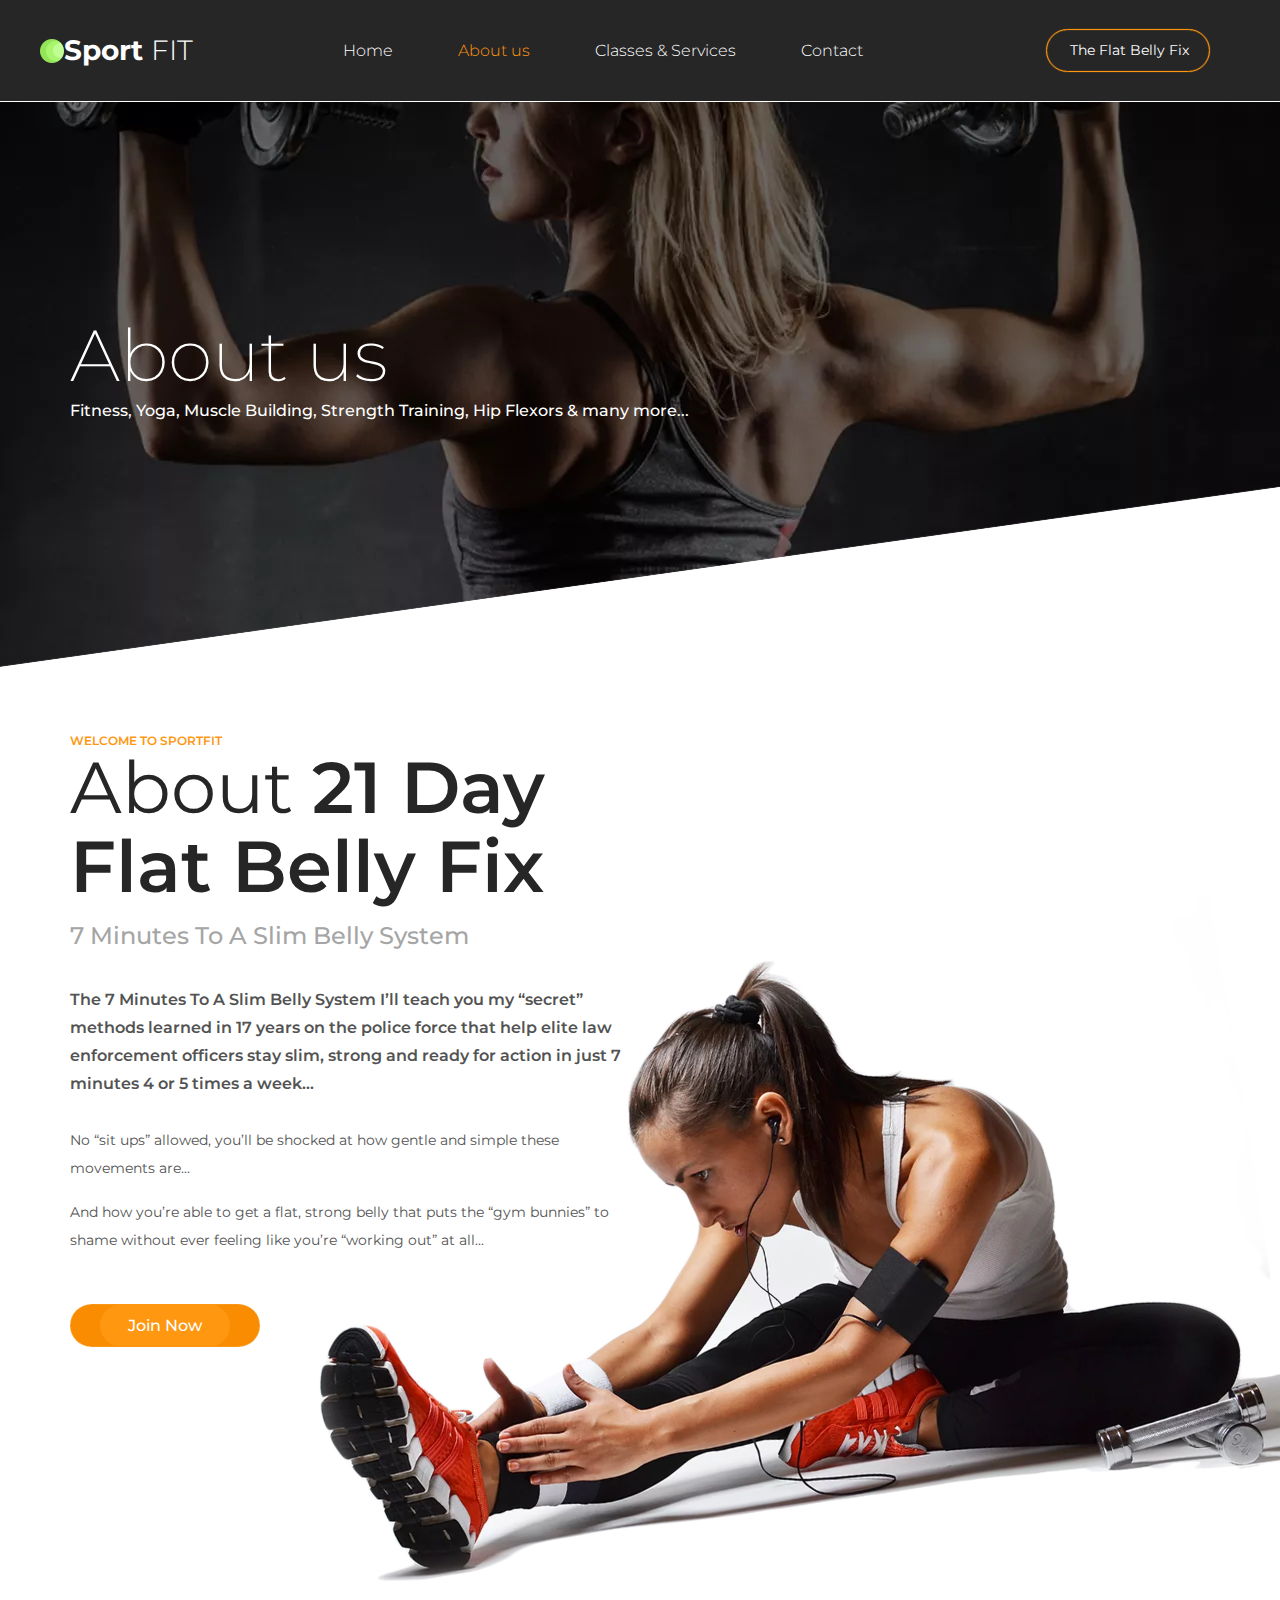
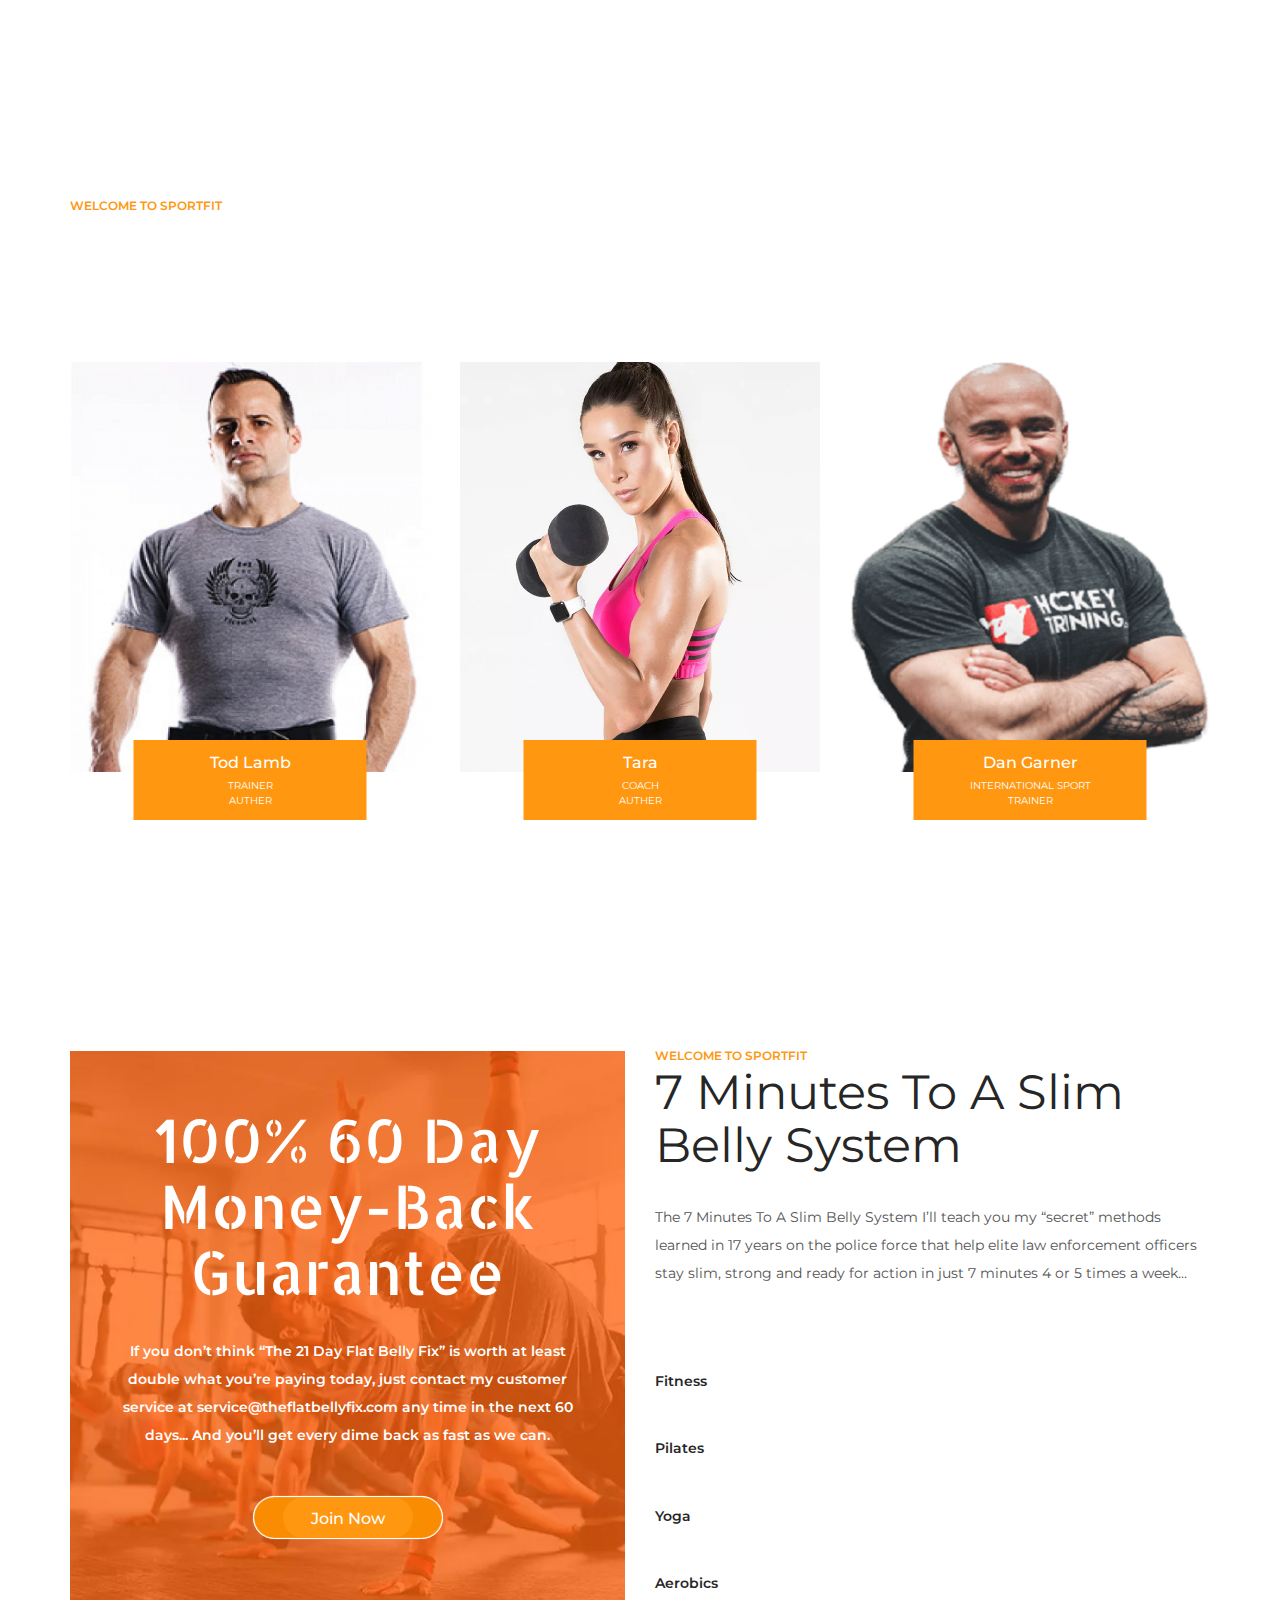
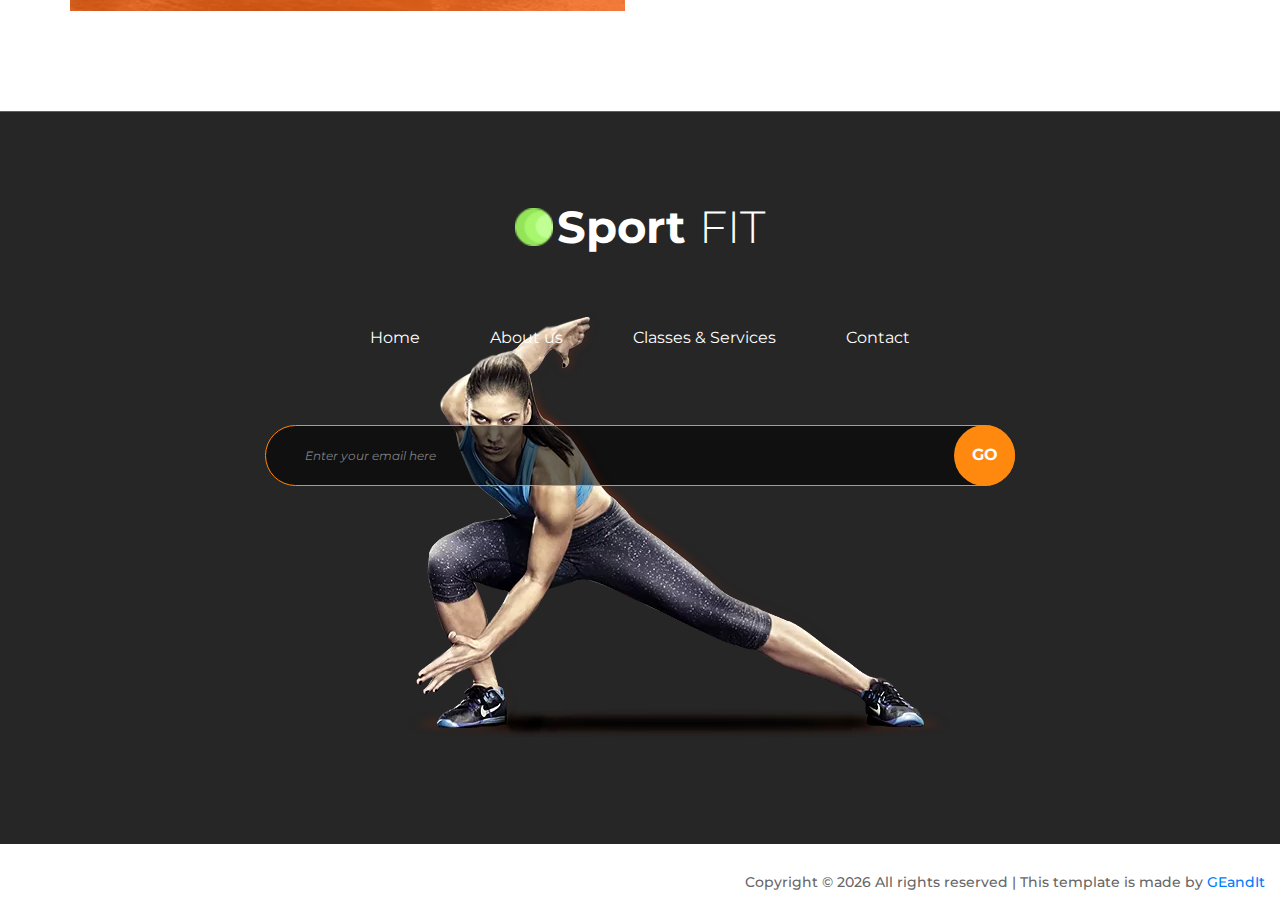
==== commit d98c284a: "Update about.html" ====
--- a/about.html
+++ b/about.html
@@ -28,17 +28,16 @@
         <meta property="og:description" content="In The 21 Day Flat Belly Fix is discovery of the simple secret to losing weight PERMANENTLY without any more exercise than you’re getting now and without ever feeling like you’re on a “diet” at all."> 
         <meta property="og:url" content="https://slim-belly-system.netlify.app/about.html">
         <meta property="og:type" content="website">
-        <meta property="og:url" content="">
         <meta name="twitter:card" content="summary_large_image">
         <meta name="twitter:title" content="21 Days, 7 Minutes To A Slim Belly System">
         <meta name="twitter:description" content="In The 21 Day Flat Belly Fix is discovery of the simple secret to losing weight PERMANENTLY without any more exercise than you’re getting now and without ever feeling like you’re on a “diet” at all."> 
-        <meta name="twitter:image" content="images/home-workout-plan.png">
+        <meta name="twitter:image" content="https://slim-belly-system.netlify.app/images/home-workout-plan.png">
         <script type="application/ld+json">{
   "@context": "http://schema.org",
   "@type": "Organization",
   "name": "Breakthrough Body Transformation Training",
   "url": "https://slim-belly-system.netlify.app/about.html",
-  "logo": "images/default-logo.png"
+  "logo": "https://slim-belly-system.netlify.app/images/default-logo.png"
 }</script>         
     </head>     
     <body> 
@@ -131,7 +130,7 @@
                             <div class="col"> 
                                 <div class="home_content"> 
                                     <div class="home_title">About us</div>                                     
-                                    <div class="home_subtitle">Fitness, Yoga,  Hip Flexors & many more</div>                                     
+                                    <div class="home_subtitle">Fitness, Yoga, Muscle Building, Strength Training, Hip Flexors & many more...</div>                                     
                                 </div>                                 
                             </div>                             
                         </div>                         
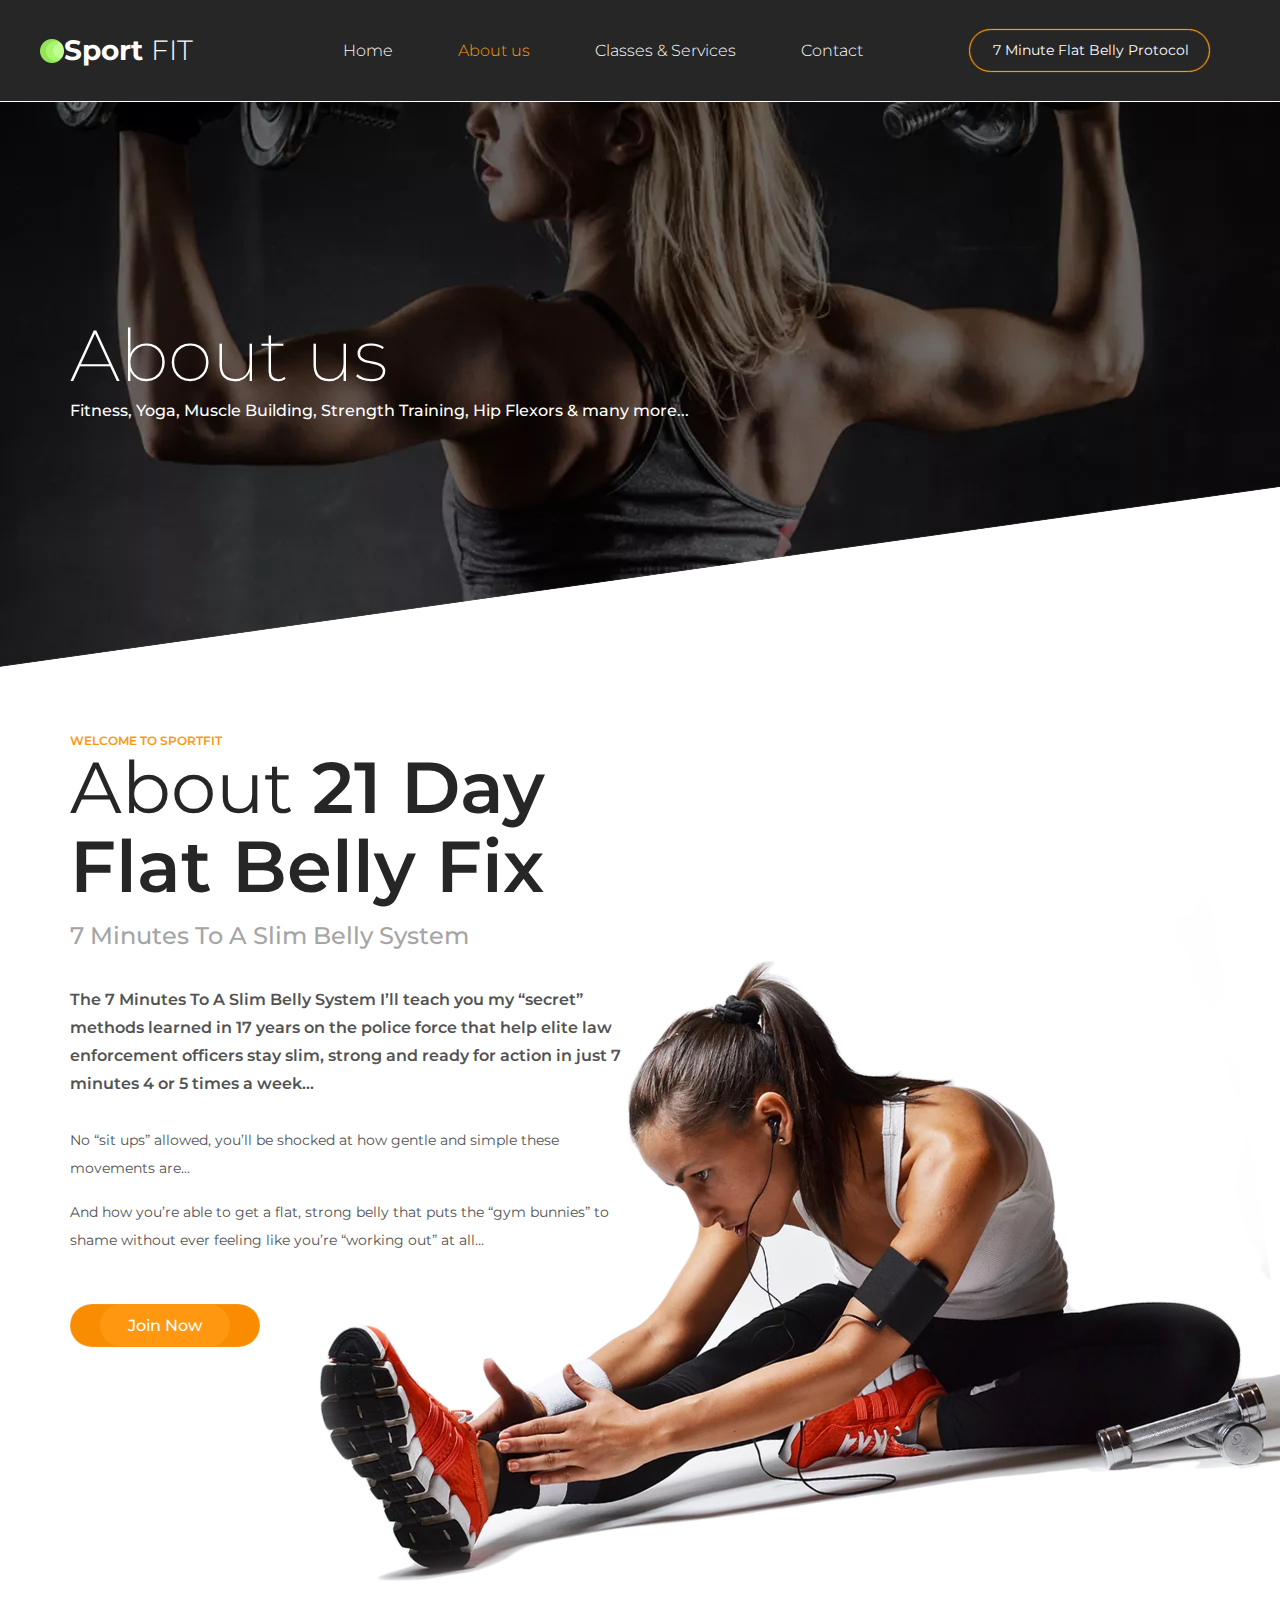
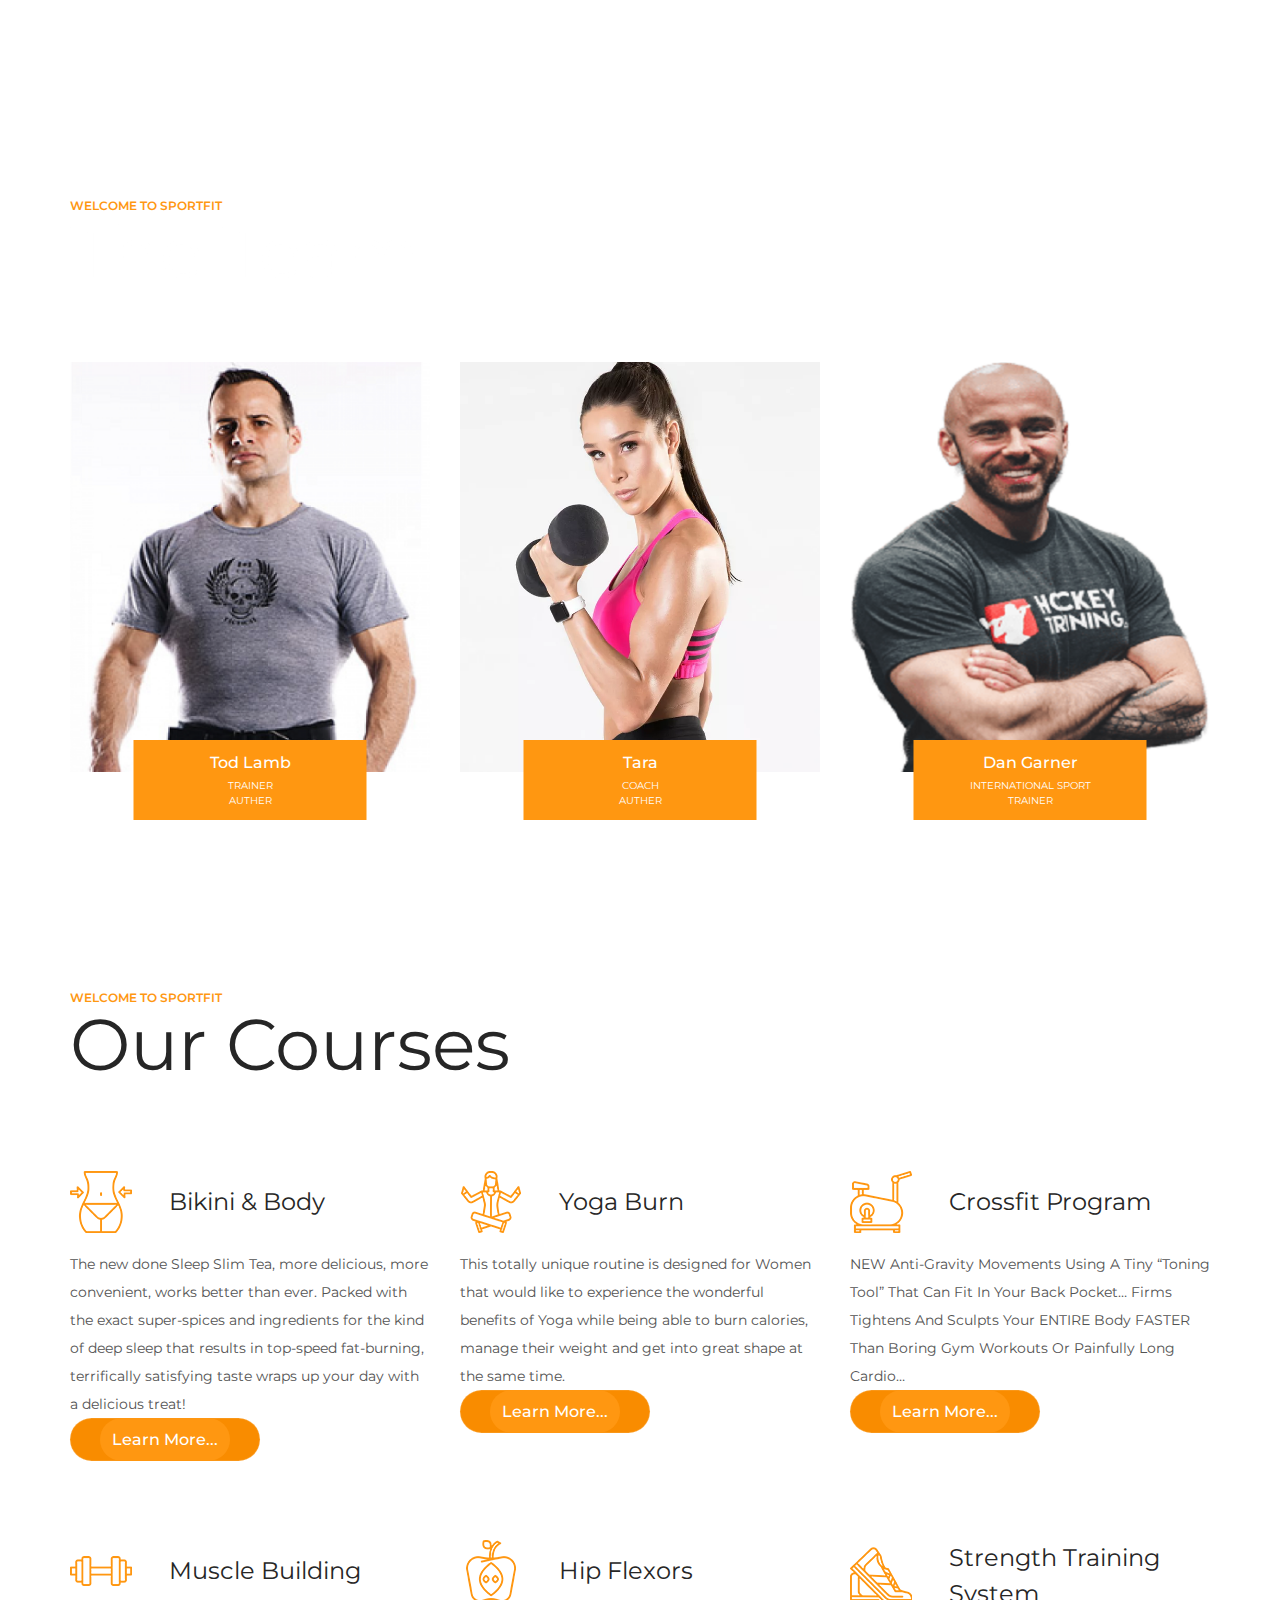
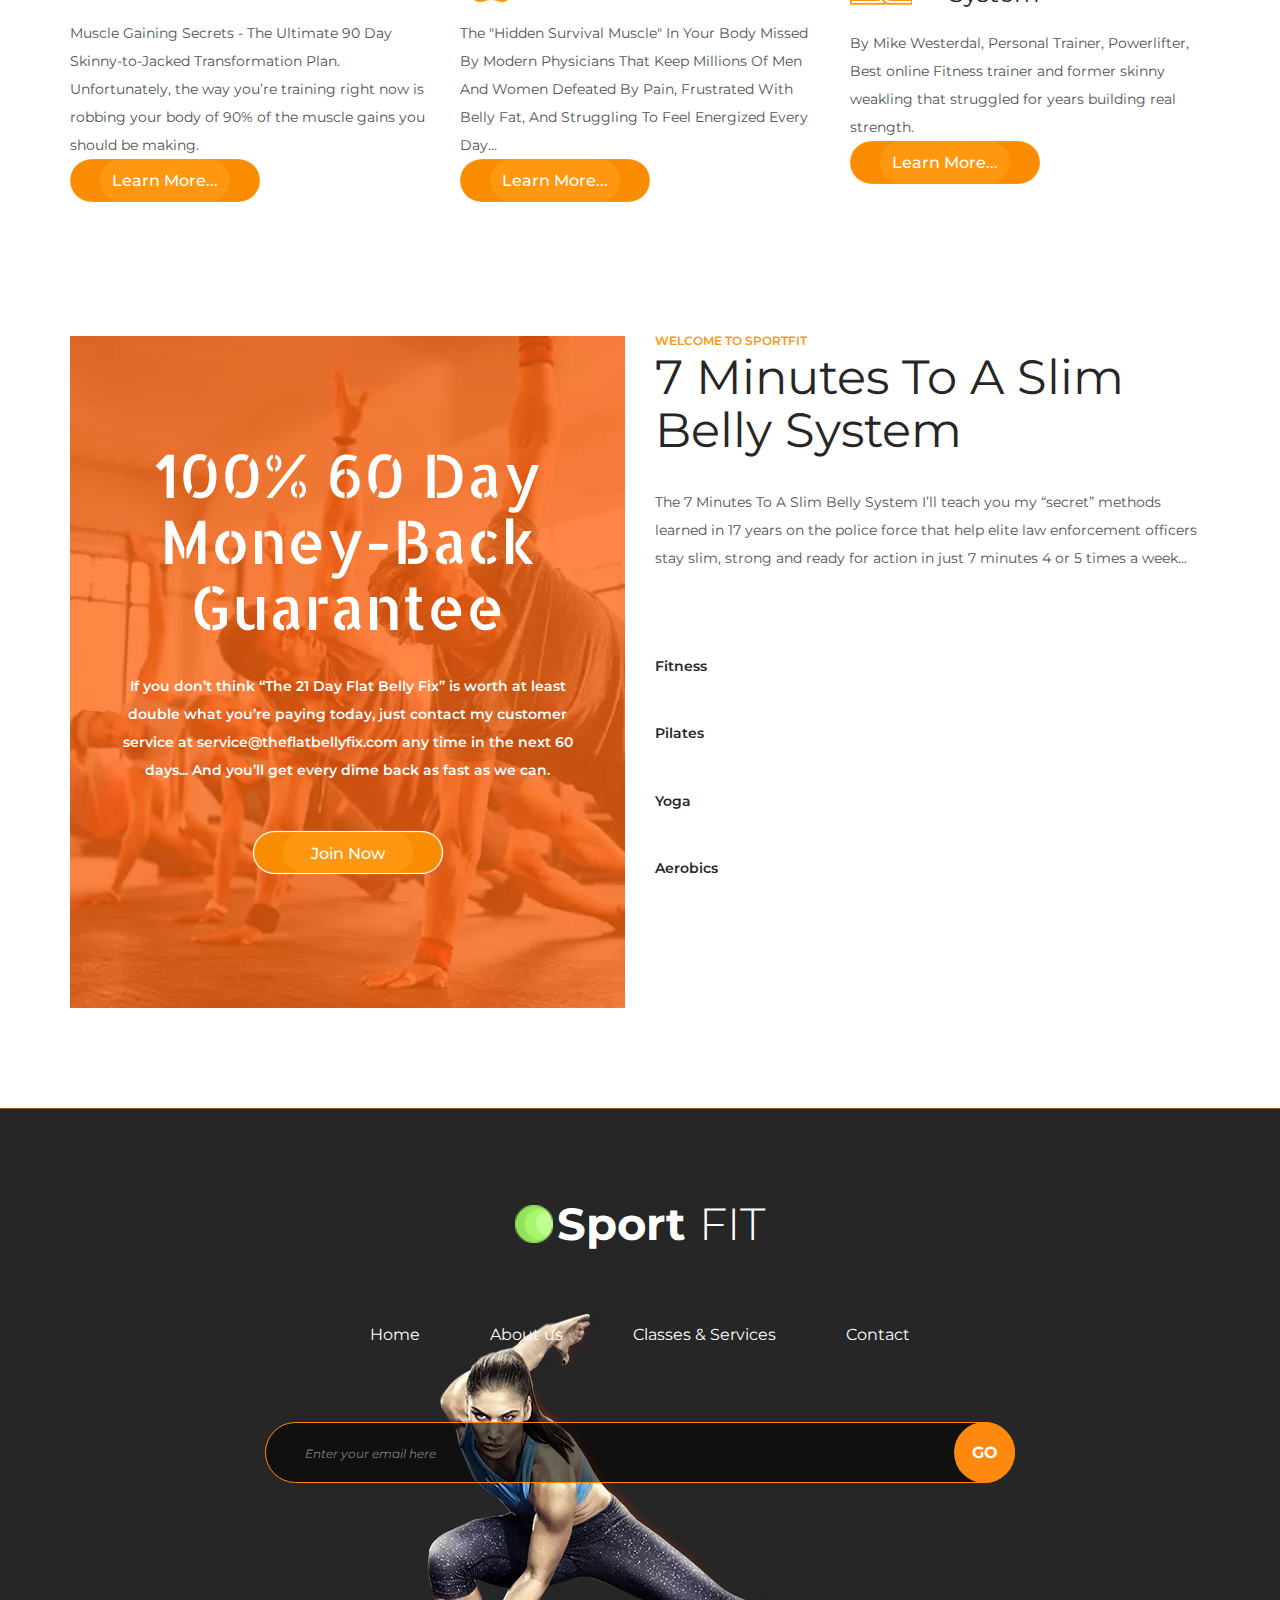
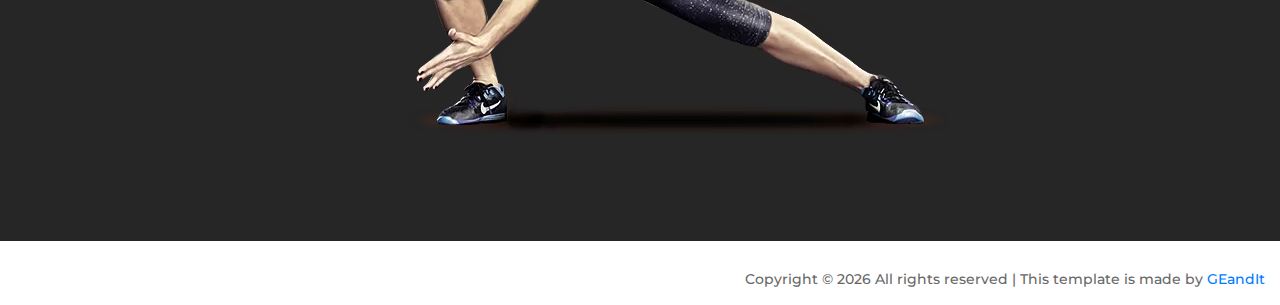
==== commit cd195e8e: "Add files via upload" ====
--- a/about.html
+++ b/about.html
@@ -1,4 +1,3 @@
- 
 <!DOCTYPE html> 
 <html lang="en"> 
     <head>
@@ -21,7 +20,9 @@
         <link rel="stylesheet" type="text/css" href="plugins/OwlCarousel2-2.2.1/animate.css"> 
         <link href="plugins/colorbox/colorbox.css" rel="stylesheet" type="text/css"> 
         <link rel="stylesheet" type="text/css" href="styles/about.css"> 
-        <link rel="stylesheet" type="text/css" href="styles/about_responsive.css"> 
+        <link rel="stylesheet" type="text/css" href="styles/about_responsive.css">
+        <link rel="stylesheet" type="text/css" href="styles/services.css"/> 
+        <link rel="stylesheet" type="text/css" href="styles/services_responsive.css"> 
         <script nonce="ab6963ee-9407-48ed-80de-b378b8a835da">(function(w,d){!function(a,e,t,r){a.zarazData=a.zarazData||{},a.zarazData.executed=[],a.zaraz={deferred:[]},a.zaraz.q=[],a.zaraz._f=function(e){return function(){var t=Array.prototype.slice.call(arguments);a.zaraz.q.push({m:e,a:t})}};for(const e of["track","set","ecommerce","debug"])a.zaraz[e]=a.zaraz._f(e);a.addEventListener("DOMContentLoaded",(()=>{var t=e.getElementsByTagName(r)[0],z=e.createElement(r),n=e.getElementsByTagName("title")[0];for(n&&(a.zarazData.t=e.getElementsByTagName("title")[0].text),a.zarazData.x=Math.random(),a.zarazData.w=a.screen.width,a.zarazData.h=a.screen.height,a.zarazData.j=a.innerHeight,a.zarazData.e=a.innerWidth,a.zarazData.l=a.location.href,a.zarazData.r=e.referrer,a.zarazData.k=a.screen.colorDepth,a.zarazData.n=e.characterSet,a.zarazData.o=(new Date).getTimezoneOffset(),a.zarazData.q=[];a.zaraz.q.length;){const e=a.zaraz.q.shift();a.zarazData.q.push(e)}z.defer=!0;for(const e of[localStorage,sessionStorage])Object.keys(e).filter((a=>a.startsWith("_zaraz_"))).forEach((t=>a.zarazData["z_"+t.slice(7)]=JSON.parse(e.getItem(t))));z.referrerPolicy="origin",z.src="/cdn-cgi/zaraz/s.js?z="+btoa(encodeURIComponent(JSON.stringify(a.zarazData))),t.parentNode.insertBefore(z,t)}))}(w,d,0,"script");})(window,document);</script>
         <meta property="og:image" content="images/home-workout-plan.png">
         <meta property="og:title" content="21 Days, 7 Minutes To A Slim Belly System">
@@ -73,9 +74,8 @@
                                     </ul>                                     
                                 </nav>                                 
                                 <div class="phone d-flex flex-row align-items-center justify-content-start ml-auto"> 
-                                    <a href="http://nileshpat.fbfix.hop.clickbank.net/?tid=BESLIM" target="_blank" rel="nofollow"><div>
-                                            <span style="color:white">The Flat Belly Fix</span>
-                                        </div> </a> 
+                                    <a href="http://nileshpat.fbfix.hop.clickbank.net/?tid=BESLIM" target="_blank" rel="nofollow">
+                                        <div><span style="color:white">7 Minute Flat Belly Protocol</span></div></a>
                                 </div>                                 
                             </div>                             
                         </div>                         
@@ -108,17 +108,17 @@
                         <li>
                             <a href="services.html">Classes & Services</a>
                         </li>                         
-                        <li>
+                        <!-- <li>
                             <a href="blog.html">Blog</a>
-                        </li>                         
+                        </li>      -->                   
                         <li>
                             <a href="contact.html">Contact</a>
                         </li>                         
                     </ul>                     
                 </div>                 
                 <div class="menu_phone d-flex flex-row align-items-center justify-content-start"> 
-                    <i class="fa fa-phone" aria-hidden="true"></i> 
-                    <span>652-345 3222 11</span> 
+                    <a href="http://nileshpat.fbfix.hop.clickbank.net/?tid=BESLIM" target="_blank" rel="nofollow">
+                                        <div><span style="color:white">7 Minute Flat Belly</span></div></a>
                 </div>                 
             </div>             
             <div class="home"> 
@@ -223,6 +223,140 @@
                                         <br>Trainer
                                     </div>                                     
                                 </div>                                 
+                            </div>                             
+                        </div>                         
+                    </div>                     
+                </div>                 
+            </div>
+            <div class="services"> 
+                <div class="container"> 
+                    <div class="row"> 
+                        <div class="col"> 
+                            <div class="section_title_container"> 
+                                <div class="section_subtitle">welcome to sportfit</div>                                 
+                                <div class="section_title">Our Courses</div>                                 
+                            </div>                             
+                        </div>                         
+                    </div>                     
+                    <div class="row services_row"> 
+                        <div class="col-xl-4 col-md-6 service_col"> 
+                            <div class="service"> 
+                                <div class="service_title_container d-flex flex-row align-items-center justify-content-start"> 
+                                    <div>
+                                        <div class="service_icon">
+                                            <img src="[data-uri]" alt="" data-pagespeed-url-hash="2109209664" onload="pagespeed.CriticalImages.checkImageForCriticality(this);">
+                                        </div>
+                                    </div>                                     
+                                    <div class="service_title">Bikini & Body</div>                                     
+                                </div>                                 
+                                <div class="service_text"> 
+                                    <p>The new done Sleep Slim Tea, more delicious, more convenient, works better than ever. Packed with the exact super-spices and ingredients for the kind of deep sleep that results in top-speed fat-burning, terrifically satisfying taste wraps up your day with a delicious treat!</p>
+                                </div>
+                                <div class="text-center">
+                                    <div class="button test_button">
+                                        <a href="http://nileshpat.alphasupps.hop.clickbank.net/?w=mdstvslv2&amp;tid=BESLIM" target="_blank" rel="nofollow">Learn More...</a>
+                                    </div>                                     
+                                </div>
+                            </div>                             
+                        </div>                         
+                        <div class="col-xl-4 col-md-6 service_col"> 
+                            <div class="service"> 
+                                <div class="service_title_container d-flex flex-row align-items-center justify-content-start"> 
+                                    <div>
+                                        <div class="service_icon">
+                                            <img src="[data-uri]" alt="" data-pagespeed-url-hash="2403709585" onload="pagespeed.CriticalImages.checkImageForCriticality(this);">
+                                        </div>
+                                    </div>                                     
+                                    <div class="service_title">Yoga Burn</div>                                     
+                                </div>                                 
+                                <div class="service_text"> 
+                                    <p>This totally unique routine is designed for Women that would like to experience the wonderful benefits of Yoga while being able to burn calories, manage their weight and get into great shape at the same time.</p>
+                                </div>
+                                <div class="text-center">
+                                    <div class="button test_button">
+                                        <a href="https://hop.clickbank.net/?affiliate=nileshpat&vendor=yogaburn&tid=BESLIM" target="_blank" rel="nofollow">Learn More...</a>
+                                    </div>                                     
+                                </div>
+                            </div>                             
+                        </div>                         
+                        <div class="col-xl-4 col-md-6 service_col"> 
+                            <div class="service"> 
+                                <div class="service_title_container d-flex flex-row align-items-center justify-content-start"> 
+                                    <div>
+                                        <div class="service_icon">
+                                            <img src="[data-uri]" alt="" data-pagespeed-url-hash="2698209506" onload="pagespeed.CriticalImages.checkImageForCriticality(this);">
+                                        </div>
+                                    </div>                                     
+                                    <div class="service_title">Crossfit Program</div>                                     
+                                </div>                                 
+                                <div class="service_text"> 
+                                    <p>NEW Anti-Gravity Movements Using A Tiny “Toning Tool” That Can Fit In Your Back Pocket… Firms Tightens And Sculpts Your ENTIRE Body FASTER Than Boring Gym Workouts Or Painfully Long Cardio…</p> 
+                                </div>
+                                <div class="text-center">
+                                    <div class="button test_button">
+                                        <a href="https://f6485jujspuefo61lotkr7nq4s.hop.clickbank.net/?tid=BESLIM" target="_blank" rel="nofollow">Learn More...</a>
+                                    </div>                                     
+                                </div>
+                            </div>                             
+                        </div>                         
+                        <div class="col-xl-4 col-md-6 service_col"> 
+                            <div class="service"> 
+                                <div class="service_title_container d-flex flex-row align-items-center justify-content-start"> 
+                                    <div>
+                                        <div class="service_icon">
+                                            <img src="[data-uri]" alt="" data-pagespeed-url-hash="2992709427" onload="pagespeed.CriticalImages.checkImageForCriticality(this);">
+                                        </div>
+                                    </div>                                     
+                                    <div class="service_title">Muscle Building</div>                                     
+                                </div>                                 
+                                <div class="service_text"> 
+                                    <p>Muscle Gaining Secrets - The Ultimate 90 Day Skinny-to-Jacked Transformation Plan. Unfortunately, the way you’re training right now is robbing your body of 90% of the muscle gains you should be making.</p> 
+                                </div>                                 
+                                <div class="text-center">
+                                    <div class="button test_button">
+                                        <a href="https://671728tjsoioin02uq1pwdk52v.hop.clickbank.net/?tid=BESLIM" target="_blank" rel="nofollow">Learn More...</a>
+                                    </div>                                     
+                                </div>
+                            </div>                             
+                        </div>                         
+                        <div class="col-xl-4 col-md-6 service_col"> 
+                            <div class="service"> 
+                                <div class="service_title_container d-flex flex-row align-items-center justify-content-start"> 
+                                    <div>
+                                        <div class="service_icon">
+                                            <img src="[data-uri]" alt="" data-pagespeed-url-hash="3287209348" onload="pagespeed.CriticalImages.checkImageForCriticality(this);">
+                                        </div>
+                                    </div>                                     
+                                    <div class="service_title">Hip Flexors</div>                                     
+                                </div>                                 
+                                <div class="service_text"> 
+                                    <p>The "Hidden Survival Muscle" In Your Body Missed By Modern Physicians That Keep Millions Of Men And Women Defeated By Pain, Frustrated With Belly Fat, And Struggling To Feel Energized Every Day…</p> 
+                                </div>                                 
+                                <div class="text-center">
+                                    <div class="button test_button">
+                                        <a href="http://nileshp.painfix.hop.clickbank.net/" target="_blank" rel="nofollow">Learn More...</a>
+                                    </div>                                     
+                                </div>
+                            </div>                             
+                        </div>                         
+                        <div class="col-xl-4 col-md-6 service_col"> 
+                            <div class="service"> 
+                                <div class="service_title_container d-flex flex-row align-items-center justify-content-start"> 
+                                    <div>
+                                        <div class="service_icon">
+                                            <img src="[data-uri]" alt="" data-pagespeed-url-hash="3581709269" onload="pagespeed.CriticalImages.checkImageForCriticality(this);">
+                                        </div>
+                                    </div>                                     
+                                    <div class="service_title">Strength Training System</div>                                     
+                                </div>                                 
+                                <div class="service_text"> 
+                                    <p>By Mike Westerdal, Personal Trainer, Powerlifter, Best online Fitness trainer and former skinny weakling that struggled for years building real strength.</p> 
+                                </div>
+                                <div class="text-center">
+                                    <div class="button test_button">
+                                        <a href="http://nileshpat.criticalb.hop.clickbank.net/?w=68" target="_blank" rel="nofollow">Learn More...</a>
+                                    </div>                                     
+                                </div>
                             </div>                             
                         </div>                         
                     </div>                     
@@ -345,4 +479,4 @@
         <script src="plugins/colorbox/jquery.colorbox-min.js"></script>         
         <script src="js/about.js"></script>         
     </body>     
-</html>
+</html>--- a/styles/services.css
+++ b/styles/services.css
@@ -0,0 +1,1004 @@
+@charset "utf-8";
+/* CSS Document */
+
+/******************************
+
+[Table of Contents]
+
+1. Fonts
+2. Body and some general stuff
+3. Header
+4. Menu
+5. Home
+6. Services
+7. Timetable
+8. Extra
+9. Footer
+
+
+******************************/
+
+/***********
+1. Fonts
+***********/
+
+@import url('https://fonts.googleapis.com/css?family=Montserrat:200,300,400,500,600,700|Allerta+Stencil');
+
+/*********************************
+2. Body and some general stuff
+*********************************/
+
+*
+{
+	margin: 0;
+	padding: 0;
+	-webkit-font-smoothing: antialiased;
+	-webkit-text-shadow: rgba(0,0,0,.01) 0 0 1px;
+	text-shadow: rgba(0,0,0,.01) 0 0 1px;
+}
+body
+{
+	font-family: 'Montserrat', sans-serif;
+	font-size: 14px;
+	font-weight: 400;
+	background: #FFFFFF;
+	color: #a5a5a5;
+}
+div
+{
+	display: block;
+	position: relative;
+	-webkit-box-sizing: border-box;
+    -moz-box-sizing: border-box;
+    box-sizing: border-box;
+}
+ul
+{
+	list-style: none;
+	margin-bottom: 0px;
+}
+p
+{
+	font-family: 'Montserrat', sans-serif;
+	font-size: 14px;
+	line-height: 2;
+	font-weight: 400;
+	color: #535353;
+	-webkit-font-smoothing: antialiased;
+	-webkit-text-shadow: rgba(0,0,0,.01) 0 0 1px;
+	text-shadow: rgba(0,0,0,.01) 0 0 1px;
+}
+p a
+{
+	display: inline;
+	position: relative;
+	color: inherit;
+	border-bottom: solid 1px #ffa07f;
+	-webkit-transition: all 200ms ease;
+	-moz-transition: all 200ms ease;
+	-ms-transition: all 200ms ease;
+	-o-transition: all 200ms ease;
+	transition: all 200ms ease;
+}
+p:last-of-type
+{
+	margin-bottom: 0;
+}
+a
+{
+	-webkit-transition: all 200ms ease;
+	-moz-transition: all 200ms ease;
+	-ms-transition: all 200ms ease;
+	-o-transition: all 200ms ease;
+	transition: all 200ms ease;
+}
+a, a:hover, a:visited, a:active, a:link
+{
+	text-decoration: none;
+	-webkit-font-smoothing: antialiased;
+	-webkit-text-shadow: rgba(0,0,0,.01) 0 0 1px;
+	text-shadow: rgba(0,0,0,.01) 0 0 1px;
+}
+p a:active
+{
+	position: relative;
+	color: #FF6347;
+}
+p a:hover
+{
+	color: #FFFFFF;
+	background: #ffa07f;
+}
+p a:hover::after
+{
+	opacity: 0.2;
+}
+::selection
+{
+	background: rgba(249,140,0,0.75);
+	color: #FFFFFF;
+}
+p::selection
+{
+	
+}
+h1{font-size: 48px;}
+h2{font-size: 36px;}
+h3{font-size: 24px;}
+h4{font-size: 18px;}
+h5{font-size: 14px;}
+h1, h2, h3, h4, h5, h6
+{
+	font-family: 'Montserrat', sans-serif;
+	-webkit-font-smoothing: antialiased;
+	-webkit-text-shadow: rgba(0,0,0,.01) 0 0 1px;
+	text-shadow: rgba(0,0,0,.01) 0 0 1px;
+	line-height: 1.2;
+}
+h1::selection, 
+h2::selection, 
+h3::selection, 
+h4::selection, 
+h5::selection, 
+h6::selection
+{
+	
+}
+.form-control
+{
+	color: #db5246;
+}
+section
+{
+	display: block;
+	position: relative;
+	box-sizing: border-box;
+}
+.clear
+{
+	clear: both;
+}
+.clearfix::before, .clearfix::after
+{
+	content: "";
+	display: table;
+}
+.clearfix::after
+{
+	clear: both;
+}
+.clearfix
+{
+	zoom: 1;
+}
+.float_left
+{
+	float: left;
+}
+.float_right
+{
+	float: right;
+}
+.trans_200
+{
+	-webkit-transition: all 200ms ease;
+	-moz-transition: all 200ms ease;
+	-ms-transition: all 200ms ease;
+	-o-transition: all 200ms ease;
+	transition: all 200ms ease;
+}
+.trans_300
+{
+	-webkit-transition: all 300ms ease;
+	-moz-transition: all 300ms ease;
+	-ms-transition: all 300ms ease;
+	-o-transition: all 300ms ease;
+	transition: all 300ms ease;
+}
+.trans_400
+{
+	-webkit-transition: all 400ms ease;
+	-moz-transition: all 400ms ease;
+	-ms-transition: all 400ms ease;
+	-o-transition: all 400ms ease;
+	transition: all 400ms ease;
+}
+.trans_500
+{
+	-webkit-transition: all 500ms ease;
+	-moz-transition: all 500ms ease;
+	-ms-transition: all 500ms ease;
+	-o-transition: all 500ms ease;
+	transition: all 500ms ease;
+}
+.trans_800
+{
+	-webkit-transition: all 800ms ease;
+	-moz-transition: all 800ms ease;
+	-ms-transition: all 800ms ease;
+	-o-transition: all 800ms ease;
+	transition: all 800ms ease;
+}
+.fill_height
+{
+	height: 100%;
+}
+.super_container
+{
+	width: 100%;
+	overflow: hidden;
+}
+.prlx_parent
+{
+	overflow: hidden;
+}
+.prlx
+{
+	height: 130% !important;
+}
+.parallax-window
+{
+    min-height: 400px;
+    background: transparent;
+}
+.parallax_background
+{
+	position: absolute;
+	top: 0;
+	left: 0;
+	width: 100%;
+	height: 100%;
+}
+.background_image
+{
+	position: absolute;
+	top: 0;
+	left: 0;
+	width: 100%;
+	height: 100%;
+	background-repeat: no-repeat;
+	background-size: cover;
+	background-position: center center;
+}
+.nopadding
+{
+	padding: 0px !important;
+}
+.button
+{
+	width: 190px;
+	height: 43px;
+	border-radius: 22px;
+	background: #f98c00;
+	box-shadow: 0 0 1px 0 #FFFFFF inset, 0 0 1px 0 #FFFFFF;
+	text-align: center;
+}
+.button a
+{
+	display: block;
+	position: relative;
+	width: 100%;
+	height: 100%;
+	line-height: 43px;
+	font-size: 16px;
+	font-weight: 500;
+	color: #fff;
+	z-index: 1;
+}
+.button a::before
+{
+	position: absolute;
+	left: 50%;
+	top: 0;
+	-webkit-transform: translateX(-50%);
+	-moz-transform: translateX(-50%);
+	-ms-transform: translateX(-50%);
+	-o-transform: translateX(-50%);
+	transform: translateX(-50%);
+	width: 130px;
+	height: 100%;
+	content: '';
+	background: #ff9711;
+	border-radius: 22px;
+	z-index: -1;
+	-webkit-transition: all 200ms ease;
+	-moz-transition: all 200ms ease;
+	-ms-transition: all 200ms ease;
+	-o-transition: all 200ms ease;
+	transition: all 200ms ease;
+}
+.button:hover a::before
+{
+	width: 100%;
+}
+.section_subtitle
+{
+	font-size: 12px;
+	font-weight: 600;
+	text-transform: uppercase;
+	color: #ff9711;
+	line-height: 0.75;
+}
+.section_title
+{
+	font-size: 72px;
+	font-weight: 400;
+	color: #262626;
+	line-height: 1.1;
+	margin-top: 3px;
+}
+.section_title span
+{
+	font-weight: 600;
+}
+.rating i::before
+{
+	font-family: 'FontAwesome';
+	content: "\f005";
+	font-style: normal;
+	margin-right: 4px;
+	color: #e0cccd;
+}
+.rating_1 i:first-child::before{color: #fba40e;}
+.rating_2 i:first-child::before{color: #fba40e;}
+.rating_2 i:nth-child(2)::before{color: #fba40e;}
+.rating_3 i:first-child::before{color: #fba40e;}
+.rating_3 i:nth-child(2)::before{color: #fba40e;}
+.rating_3 i:nth-child(3)::before{color: #fba40e;}
+.rating_4 i:first-child::before{color: #fba40e;}
+.rating_4 i:nth-child(2)::before{color: #fba40e;}
+.rating_4 i:nth-child(3)::before{color: #fba40e;}
+.rating_4 i:nth-child(4)::before{color: #fba40e;}
+.rating_5 i:first-child::before{color: #fba40e;}
+.rating_5 i:nth-child(2)::before{color: #fba40e;}
+.rating_5 i:nth-child(3)::before{color: #fba40e;}
+.rating_5 i:nth-child(4)::before{color: #fba40e;}
+.rating_5 i:nth-child(5)::before{color: #fba40e;}
+
+/*********************************
+3. Header
+*********************************/
+
+.header
+{
+	position: fixed;
+	top: 0;
+	left: 0;
+	width: 100%;
+	border-bottom: solid 1px #FFFFFF;
+	background: #262626;
+	z-index: 100;
+}
+.header_content
+{
+	width: 100%;
+	height: 101px;
+}
+.header.scrolled .header_content
+{
+	height: 65px;
+}
+.logo
+{
+	left: -30px;
+}
+.logo > div
+{
+	font-size: 28.3px;
+	line-height: 0.75;
+	color: #FFFFFF;
+	font-weight: 700;
+}
+.logo > div span
+{
+	font-weight: 300;
+	text-transform: uppercase;
+}
+.main_nav
+{
+	margin-left: 120px;
+}
+.main_nav ul li:not(:last-of-type)
+{
+	margin-right: 65px;
+}
+.main_nav ul li a
+{
+	font-size: 16px;
+	font-weight: 300;
+	color: #fff;
+}
+.main_nav ul li.active a,
+.main_nav ul li a:hover
+{
+	color: #ff9711;
+}
+.phone
+{
+	height: 43px;
+	padding-left: 23px;
+	padding-right: 20px;
+	border-radius: 22px;
+	border: solid 1px #ff9711;
+	box-shadow: 0 0 1px 0 #ff9711 inset, 0 0 1px 0 #ff9711;
+}
+.phone i
+{
+	font-size: 18px;
+	color: #ff9711;
+	margin-right: 12px;
+}
+.phone > div
+{
+	font-size: 16px;
+	font-weight: 300;
+	color: #fff;
+}
+.hamburger_bar
+{
+	position: fixed;
+	top: 0;
+	right: calc((100vw - 690px) / 2 - 15px);
+	width: auto;
+	height: 101px;
+	z-index: 102;
+}
+.hamburger_bar.scrolled
+{
+	height: 65px;
+}
+.hamburger
+{
+	display: none;
+	position: absolute;
+	top: 50%;
+	-webkit-transform: translateY(-50%);
+	-moz-transform: translateY(-50%);
+	-ms-transform: translateY(-50%);
+	-o-transform: translateY(-50%);
+	transform: translateY(-50%);
+	right: 0px;
+	cursor: pointer;
+	padding: 15px;
+	z-index: 2;
+}
+.menu_toggle
+{
+	display: block;
+}
+.menu_hamburger
+{
+	display: block;
+	position: relative;
+	width: 12px;
+	height: 12px;
+}
+.hamburger_lines
+{
+	display: block;
+	position: absolute;
+	left: 0px;
+	width: 100%;
+	height: 2px;
+	background: #F7F7F7;
+	-webkit-transition: all 800ms ease;
+	-moz-transition: all 800ms ease;
+	-ms-transition: all 800ms ease;
+	-o-transition: all 800ms ease;
+	transition: all 800ms ease;
+	transform-origin: center center;
+}
+.line_1
+{
+	top: 0px;
+}
+.line_2
+{
+	top: 5px;
+}
+.line_3
+{
+	top: 10px;
+}
+.hamburger.active .line_1
+{
+	transform: translateY(5px) rotate(45deg) !important;
+}
+.hamburger.active .line_3
+{
+	transform: translateY(-5px) rotate(-45deg) !important;
+}
+.hamburger.active .line_2
+{
+	opacity: 0 !important;
+}
+.menu_toggle span
+{
+	display: block;
+	position: relative;
+	font-size: 16px;
+	font-weight: 700;
+	line-height: 12px;
+	letter-spacing: 1px;
+	text-transform: uppercase;
+	color: #F7F7F7;
+	margin-top: 1px;
+}
+
+/*********************************
+4. Menu
+*********************************/
+
+.menu
+{
+	position: fixed;
+	top: 0;
+	left: 0;
+	width: 100vw;
+	height: 100vh;
+	background: rgba(0,0,0,0.85);
+	z-index: 101;
+	visibility: hidden;
+	opacity: 0;
+	padding-bottom: 100px;
+}
+.menu.active
+{
+	visibility: visible;
+	opacity: 1;
+}
+.menu_content
+{
+	width: 100%;
+	height: 100%;
+}
+.menu_content ul li:not(:last-child)
+{
+	margin-bottom: 3px;
+}
+.menu_content ul li
+{
+	display: block;
+}
+.menu_content ul li a
+{
+	display: block;
+	font-size: 24px;
+	text-transform: uppercase;
+	color: rgba(255,255,255,1);
+	font-weight: bold;
+	letter-spacing: 0.075em;
+}
+.menu_content ul:hover li a
+{
+	color: rgba(255,255,255,0.5);
+}
+.menu_content ul li a:hover
+{
+	color: rgba(255,255,255,1);
+}
+.menu_phone
+{
+	position: absolute;
+	left: 50%;
+	-webkit-transform: translateX(-50%);
+	-moz-transform: translateX(-50%);
+	-ms-transform: translateX(-50%);
+	-o-transform: translateX(-50%);
+	transform: translateX(-50%);
+	bottom: 40px;
+	height: 43px;
+	padding-left: 23px;
+	padding-right: 20px;
+	border-radius: 22px;
+	border: solid 1px #ff9711;
+	box-shadow: 0 0 1px 0 #ff9711 inset, 0 0 1px 0 #ff9711;
+}
+.menu_phone i
+{
+	font-size: 18px;
+	color: #ff9711;
+	margin-right: 12px;
+}
+
+/*********************************
+5. Home
+*********************************/
+
+.home
+{
+	width: 100%;
+	height: 667px;
+	overflow: hidden;
+}
+.overlay
+{
+	position: absolute;
+	left: 0;
+	bottom: -270px;
+	width: 120%;
+	height: 270px;
+	background: #FFFFFF;
+	transform-origin: top left;
+	transform: rotate(-8deg);
+	z-index: 1;
+	box-shadow: 0 0 1px 0 #FFFFFF inset, 0 0 1px 0 #FFFFFF;
+}
+.home_container
+{
+	position: absolute;
+	left: 0;
+	top: 48.1%;
+	width: 100%;
+}
+.home_title
+{
+	font-size: 72px;
+	font-weight: 200;
+	color: #fff;
+	line-height: 1.2;
+	margin-top: -9px;
+}
+.home_subtitle
+{
+	font-size: 16px;
+	font-weight: 500;
+	color: #fff;
+	margin-top: 1px;
+}
+
+/*********************************
+6. Services
+*********************************/
+
+.services
+{
+	padding-top: 42px;
+	padding-bottom: 34px;
+	background: #FFFFFF;
+}
+.services_row
+{
+	margin-top: 87px;
+}
+.service_col:nth-last-child(n+4)
+{
+	margin-bottom: 79px;
+}
+.service_icon
+{
+	width: 62px;
+	height: 62px;
+}
+.service_icon img
+{
+	max-width: 100%;
+}
+.service_title
+{
+	padding-left: 37px;
+	font-size: 24px;
+	font-weight: 400;
+	color: #262626;
+}
+.service_text
+{
+	margin-top: 17px;
+}
+
+/*********************************
+7. Timetable
+*********************************/
+
+.timetable
+{
+	padding-top: 316px;
+	padding-bottom: 100px;
+	overflow: hidden;
+}
+.tt_overlay
+{
+	position: absolute;
+	top: -270px;
+	right: 0;
+	transform-origin: right bottom;
+	width: 130%;
+	height: 270px;
+	background: #FFFFFF;
+	transform: rotate(-8deg);
+}
+.timetable .section_title
+{
+	color: #FFFFFF;
+}
+.timetable_filtering
+{
+	margin-top: 69px;
+}
+.timetable_filtering ul li
+{
+	position: relative;
+	font-size: 16px;
+	font-weight: 500;
+	color: #FFFFFF;
+	cursor: pointer;
+	white-space: nowrap;
+	margin-bottom: 30px;
+}
+.timetable_filtering ul li:not(:last-of-type)
+{
+	margin-right: 59px;
+}
+.timetable_filtering ul li.active,
+.timetable_filtering ul li:hover
+{
+	color: #f98c00;
+}
+.timetable_filtering ul li.active::after
+{
+	display: block;
+	position: absolute;
+	left: -5px;
+	bottom: -8px;
+	width: calc(100% + 10px);
+	height: 2px;
+	background: #f98c00;
+	content: '';
+}
+.timetable_container
+{
+	margin-top: 62px;
+	width: calc(100% + 156px);
+	left: -78px;
+}
+.tt_day
+{
+	width: calc((100% - 48px) / 7);
+}
+.tt_title
+{
+	width: 100%;
+	height: 46px;
+	background: #ff9711;
+	text-align: center;
+	line-height: 46px;
+	font-size: 14px;
+	font-weight: 500;
+	color: #FFFFFF;
+	text-transform: uppercase;
+	margin-bottom: 17px;
+}
+.tt_class
+{
+	display: -webkit-box;
+	display: -moz-box;
+	display: -ms-flexbox;
+	display: -webkit-flex;
+	display: flex;
+	flex-direction: column;
+	justify-content: center;
+	align-items: center;
+	width: 100%;
+	height: 145px;
+	background: #FFFFFF;
+}
+.tt_class:not(:last-child)
+{
+	margin-bottom: 8px;
+}
+.tt_class.empty
+{
+	background: #565656;
+}
+.tt_class_title
+{
+	font-size: 16px;
+	font-weight: 600;
+	color: #262626;
+	line-height: 0.75;
+}
+.tt_class_instructor
+{
+	font-size: 12px;
+	font-weight: 500;
+	color: #535353;
+	line-height: 0.75;
+	margin-top: 16px;
+}
+.tt_class_time
+{
+	font-size: 24px;
+	font-weight: 600;
+	color: #ff9711;
+	line-height: 0.75;
+	margin-top: 28px;
+}
+
+/*********************************
+8. Extra
+*********************************/
+
+.extra
+{
+	padding-top: 106px;
+	padding-bottom: 134px;
+}
+.extra_content
+{
+	padding-left: 40px;
+	padding-right: 40px;
+}
+.extra_title
+{
+	font-family: 'Allerta Stencil', sans-serif;
+	font-size: 60px;
+	color: #FFFFFF;
+	line-height: 1.1;
+}
+.extra_text
+{
+	text-align: center;
+	margin-top: 32px;
+}
+.extra_text p
+{
+	color: #FFFFFF;
+	font-weight: 600;
+}
+.extra_button
+{
+	border: solid 1px #FFFFFF;
+	margin-top: 47px;
+}
+
+/*********************************
+9. Footer
+*********************************/
+
+.footer
+{
+	display: block;
+	width: 100%;
+	background: #262626;
+	padding-top: 96px;
+	border-top: solid 1px #88591d;
+	padding-bottom: 105px;
+}
+.footer_content
+{
+	padding-bottom: 253px;
+	z-index: 1;
+}
+.footer_logo .logo
+{
+	display: inline-block;
+	left: auto;
+}
+.footer_logo .logo > div
+{
+	font-size: 45.07px;
+}
+.footer_logo .logo img
+{
+	width: 38px;
+	height: 38px;
+	margin-right: 4px;
+}
+.footer_nav
+{
+	margin-top: 80px;
+}
+.footer_nav ul li:not(:last-of-type)
+{
+	margin-right: 70px;
+}
+.footer_nav ul li a
+{
+	font-size: 16px;
+	font-weight: 400;
+	color: #FFFFFF;
+	white-space: nowrap;
+}
+.footer_nav ul li a:hover
+{
+	color: #ff9711;
+}
+.newsletter_container
+{
+	margin-top: 75px;
+}
+.newsletter_form
+{
+	display: block;
+	width: 100%;
+}
+.newsletter_input
+{
+	width: 100%;
+	height: 61px;
+	background: rgba(0,0,0,0.58);
+	border-radius: 31px;
+	border: solid 1px #ff880f;
+	padding-left: 39px;
+	outline: none;
+	color: #FFFFFF;
+}
+.newsletter_input::-webkit-input-placeholder
+{
+	font-size: 12px !important;
+	font-weight: 400 !important;
+	font-style: italic;
+	color: rgba(255,255,255,0.48) !important;
+}
+.newsletter_input:-moz-placeholder
+{
+	font-size: 12px !important;
+	font-weight: 400 !important;
+	font-style: italic;
+	color: rgba(255,255,255,0.48) !important;
+}
+.newsletter_input::-moz-placeholder
+{
+	font-size: 12px !important;
+	font-weight: 400 !important;
+	font-style: italic;
+	color: rgba(255,255,255,0.48) !important;
+} 
+.newsletter_input:-ms-input-placeholder
+{ 
+	font-size: 12px !important;
+	font-weight: 400 !important;
+	font-style: italic;
+	color: rgba(255,255,255,0.48) !important;
+}
+.newsletter_input::input-placeholder
+{
+	font-size: 12px !important;
+	font-weight: 400 !important;
+	font-style: italic;
+	color: rgba(255,255,255,0.48) !important;
+}
+.newsletter_button
+{
+	position: absolute;
+	top: 0;
+	right: 0;
+	width: 61px;
+	height: 61px;
+	border-radius: 50%;
+	background: #ff880f;
+	border: none;
+	outline: none;
+	font-size: 16px;
+	font-weight: 700;
+	color: #FFFFFF;
+	text-transform: uppercase;
+	cursor: pointer;
+}
+.copyright
+{
+	padding-right: 15px;
+	font-size: 14px;
+	font-weight: 500;
+	color: #686868;
+	line-height: 0.75;
+	margin-top: 33px;
+}
+.footer_image
+{
+	position: absolute;
+	bottom: 0;
+	left: 50%;
+	-webkit-transform: translateX(-50%);
+	-moz-transform: translateX(-50%);
+	-ms-transform: translateX(-50%);
+	-o-transform: translateX(-50%);
+	transform: translateX(-50%);
+	width: 100%;
+	padding-left: 78px;
+	z-index: 0;
+}
+.footer_image img
+{
+	max-width: 100%;
+}--- a/styles/services_responsive.css
+++ b/styles/services_responsive.css
@@ -0,0 +1,321 @@
+@charset "utf-8";
+/* CSS Document */
+
+/******************************
+
+[Table of Contents]
+
+1. 1600px
+2. 1440px
+3. 1280px
+4. 1199px
+5. 1024px
+6. 991px
+7. 959px
+8. 880px
+9. 768px
+10. 767px
+11. 539px
+12. 479px
+13. 400px
+
+******************************/
+
+/************
+1. 1600px
+************/
+
+@media only screen and (max-width: 1600px)
+{
+	
+}
+
+/************
+2. 1440px
+************/
+
+@media only screen and (max-width: 1440px)
+{
+	
+}
+
+/************
+3. 1380px
+************/
+
+@media only screen and (max-width: 1380px)
+{
+	
+}
+
+/************
+3. 1280px
+************/
+
+@media only screen and (max-width: 1280px)
+{
+	
+}
+
+/************
+4. 1199px
+************/
+
+@media only screen and (max-width: 1199px)
+{
+	.phone
+	{
+		display: none !important;
+	}
+	.menu .phone
+	{
+		display: block !important;
+	}
+	.logo
+	{
+		left: auto;
+	}
+	.main_nav
+	{
+		margin-left: 90px;
+	}
+	.timetable_filtering ul li:not(:last-of-type)
+	{
+		margin-right: 29px;
+	}
+}
+
+/************
+4. 1100px
+************/
+
+@media only screen and (max-width: 1100px)
+{
+	
+}
+
+/************
+5. 1024px
+************/
+
+@media only screen and (max-width: 1024px)
+{
+	
+}
+
+/************
+6. 991px
+************/
+
+@media only screen and (max-width: 991px)
+{
+	.hamburger
+	{
+		display: block;
+	}
+	.hamburger_bar
+	{
+		display: block;
+	}
+	.main_nav
+	{
+		display: none;
+	}
+	.tt_class_title
+	{
+		font-size: 14px;
+	}
+	.tt_class_time
+	{
+		font-size: 20px;
+	}
+	.timetable_filtering ul li
+	{
+		font-size: 14px;
+	}
+	.footer_nav ul li:not(:last-of-type)
+	{
+		margin-right: 40px;
+	}
+}
+
+/************
+7. 959px
+************/
+
+@media only screen and (max-width: 959px)
+{
+	
+}
+
+/************
+8. 880px
+************/
+
+@media only screen and (max-width: 880px)
+{
+	
+}
+
+/************
+9. 768px
+************/
+
+@media only screen and (max-width: 768px)
+{
+	
+}
+
+/************
+10. 767px
+************/
+
+@media only screen and (max-width: 767px)
+{
+	.hamburger_bar
+	{
+		right: calc((100vw - 510px) / 2 - 15px);
+	}
+	.home_title
+	{
+		font-size: 72px;
+		margin-top: -4px;
+	}
+	.home_subtitle
+	{
+		font-size: 14px;
+		margin-top: -4px;
+	}
+	.home_button
+	{
+		margin-top: 37px;
+	}
+	.service_col:nth-last-child(n+4)
+	{
+		margin-bottom: 0px;
+	}
+	.service_col:not(:last-child)
+	{
+		margin-bottom: 79px;
+	}
+	.timetable
+	{
+		padding-top: 244px;
+	}
+	.tt_class_title
+	{
+		font-size: 12px;
+	}
+	.tt_class_instructor
+	{
+		font-size: 10px;
+	}
+	.tt_class_time
+	{
+		font-size: 18px;
+	}
+}
+
+/************
+11. 575px
+************/
+
+@media only screen and (max-width: 575px)
+{
+	p
+	{
+		font-size: 13px;
+	}
+	.home
+	{
+		height: 70vh;
+	}
+	.header_content,
+	.header.scrolled .header_content
+	{
+		height: 65px;
+	}
+	.hamburger_bar
+	{
+		right: 0px;
+		height: 65px;
+	}
+	.home_title
+	{
+		font-size: 48px;
+	}
+	.section_title
+	{
+		font-size: 48px;
+	}
+	.text_highlight
+	{
+		font-size: 15px;
+	}
+	.timetable_container
+	{
+		width: 100%;
+		left: auto;
+	}
+	.tt_day
+	{
+		width: 100%;
+	}
+	.tt_day:not(:last-child)
+	{
+		margin-bottom: 80px;
+	}
+	.extra_title
+	{
+		font-size: 48px;
+	}
+	.footer_content
+	{
+		padding-bottom: 40px;
+	}
+	.footer_nav ul li:not(:last-of-type)
+	{
+		margin-right: 0px;
+		margin-bottom: 10px;
+	}
+	.footer_image
+	{
+		opacity: 0.5;
+	}
+}
+
+/************
+11. 539px
+************/
+
+@media only screen and (max-width: 539px)
+{
+	
+}
+
+/************
+12. 480px
+************/
+
+@media only screen and (max-width: 480px)
+{
+	
+}
+
+/************
+13. 479px
+************/
+
+@media only screen and (max-width: 479px)
+{
+	
+}
+
+/************
+14. 400px
+************/
+
+@media only screen and (max-width: 400px)
+{
+	
+}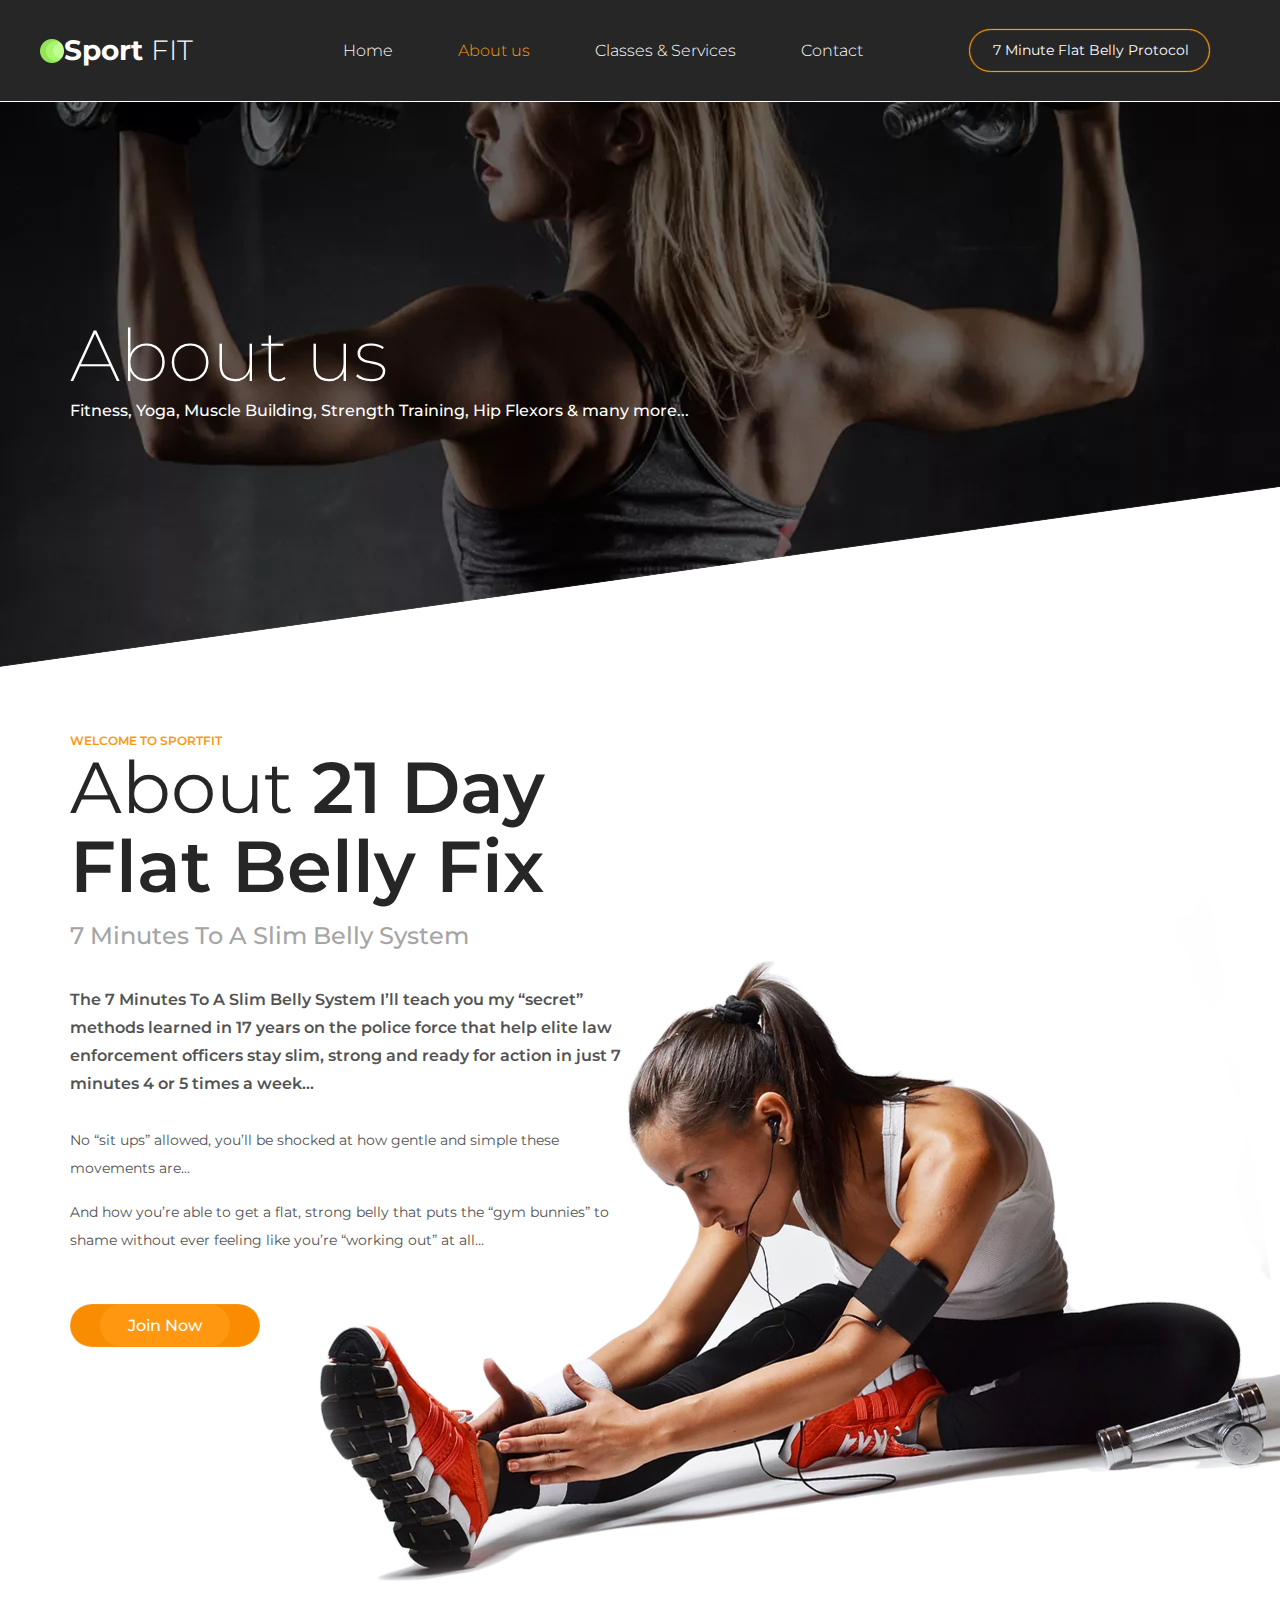
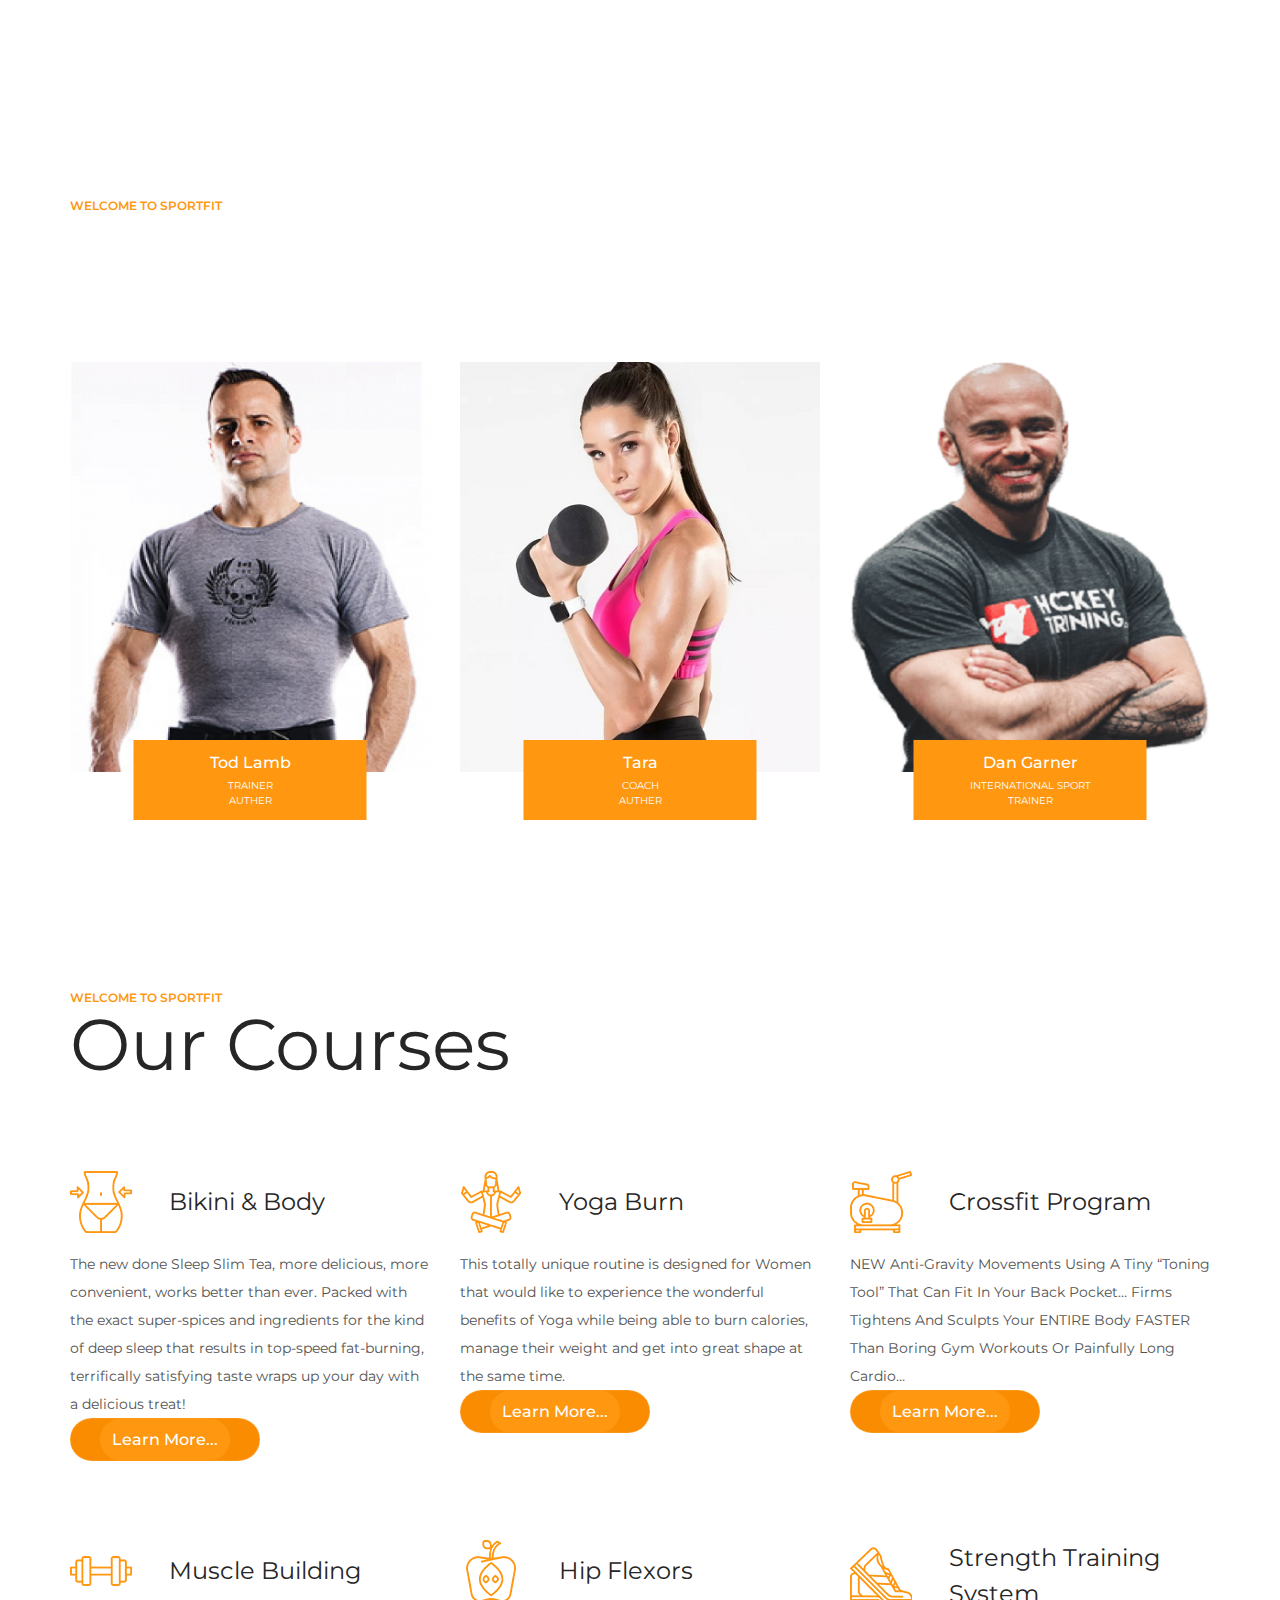
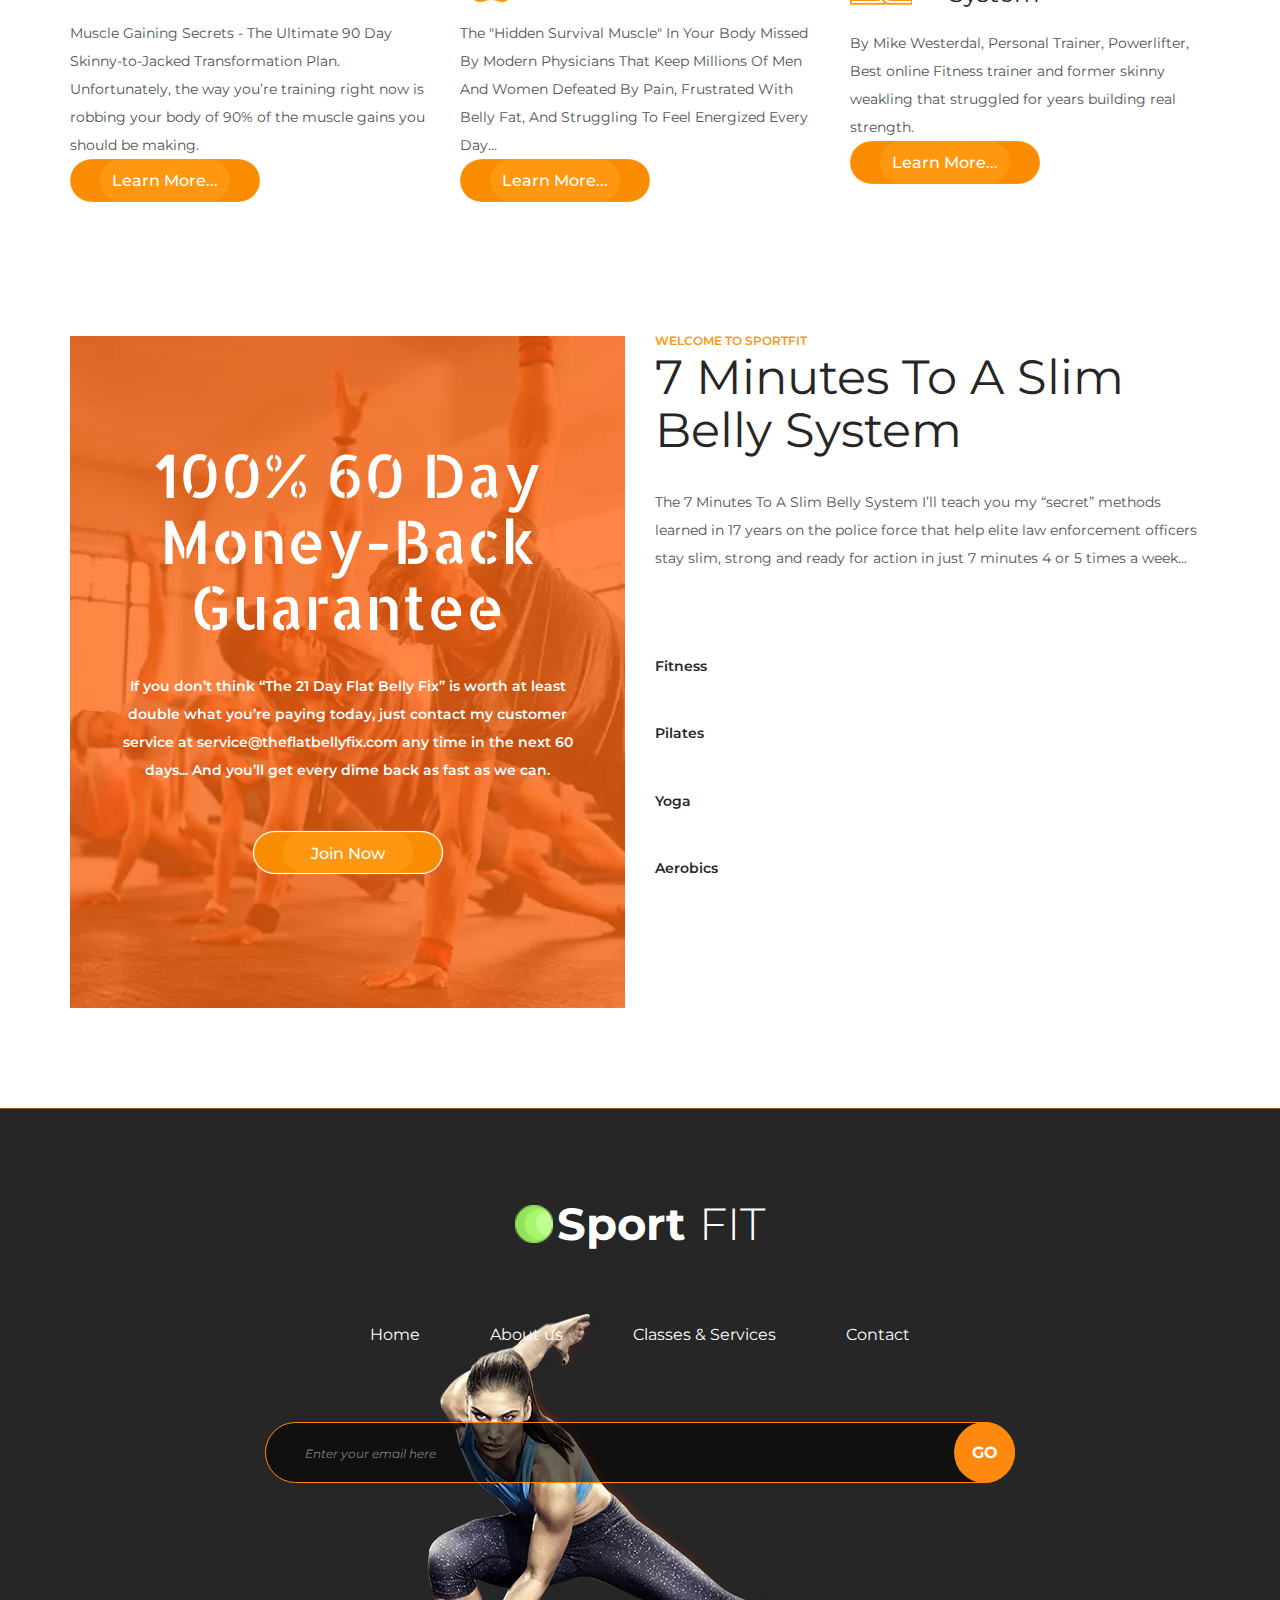
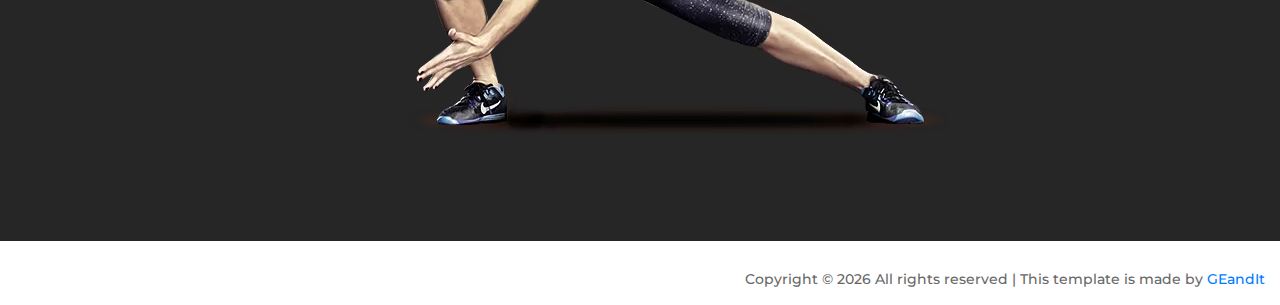
==== commit 9201a825: "Update about.html" ====
--- a/about.html
+++ b/about.html
@@ -198,7 +198,7 @@
                         <div class="col-lg-4 team_col"> 
                             <div class="team_item"> 
                                 <div class="team_image">
-                                    <img src="images/team_2.jpg.webp" alt="">
+                                    <img src="images/team_2.jpg" alt="">
                                 </div>                                 
                                 <div class="team_panel d-flex flex-column align-items-center justify-content-center text-center"> 
                                     <div class="team_name">
@@ -479,4 +479,4 @@
         <script src="plugins/colorbox/jquery.colorbox-min.js"></script>         
         <script src="js/about.js"></script>         
     </body>     
-</html>+</html>
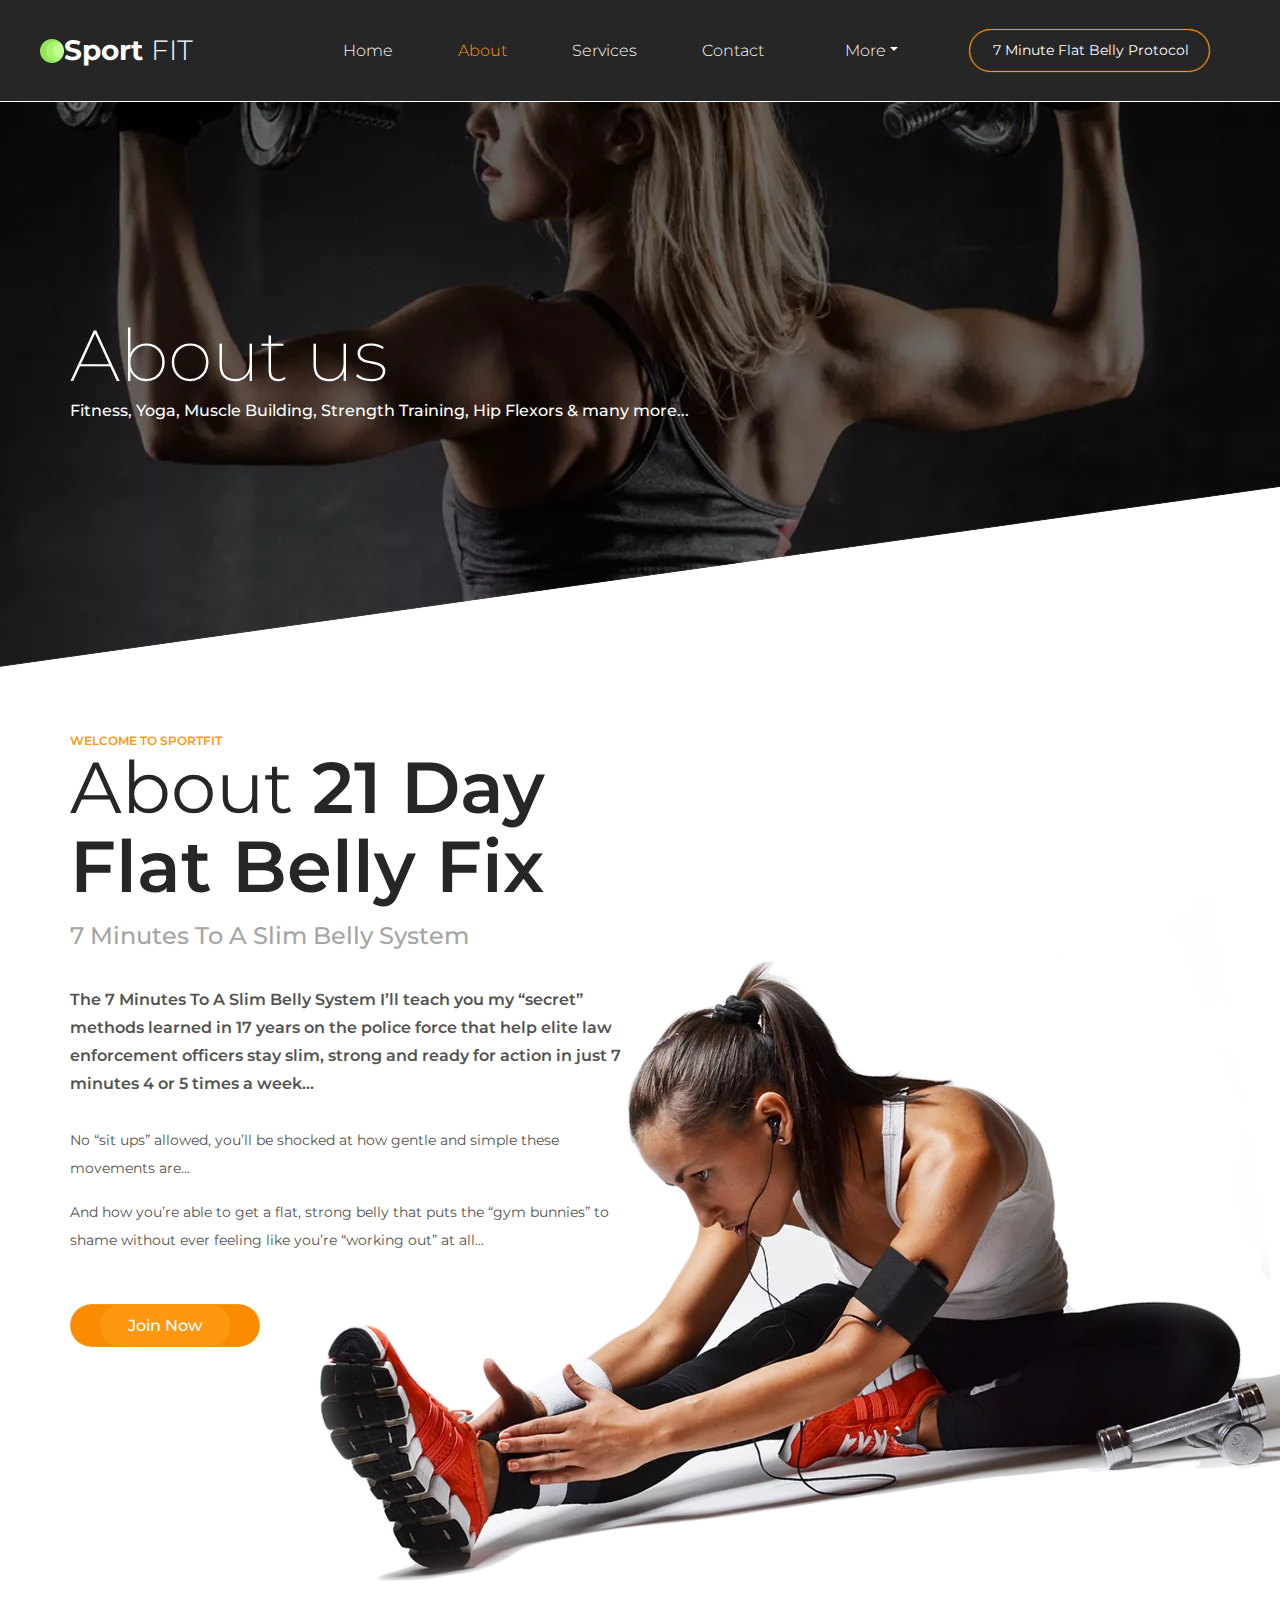
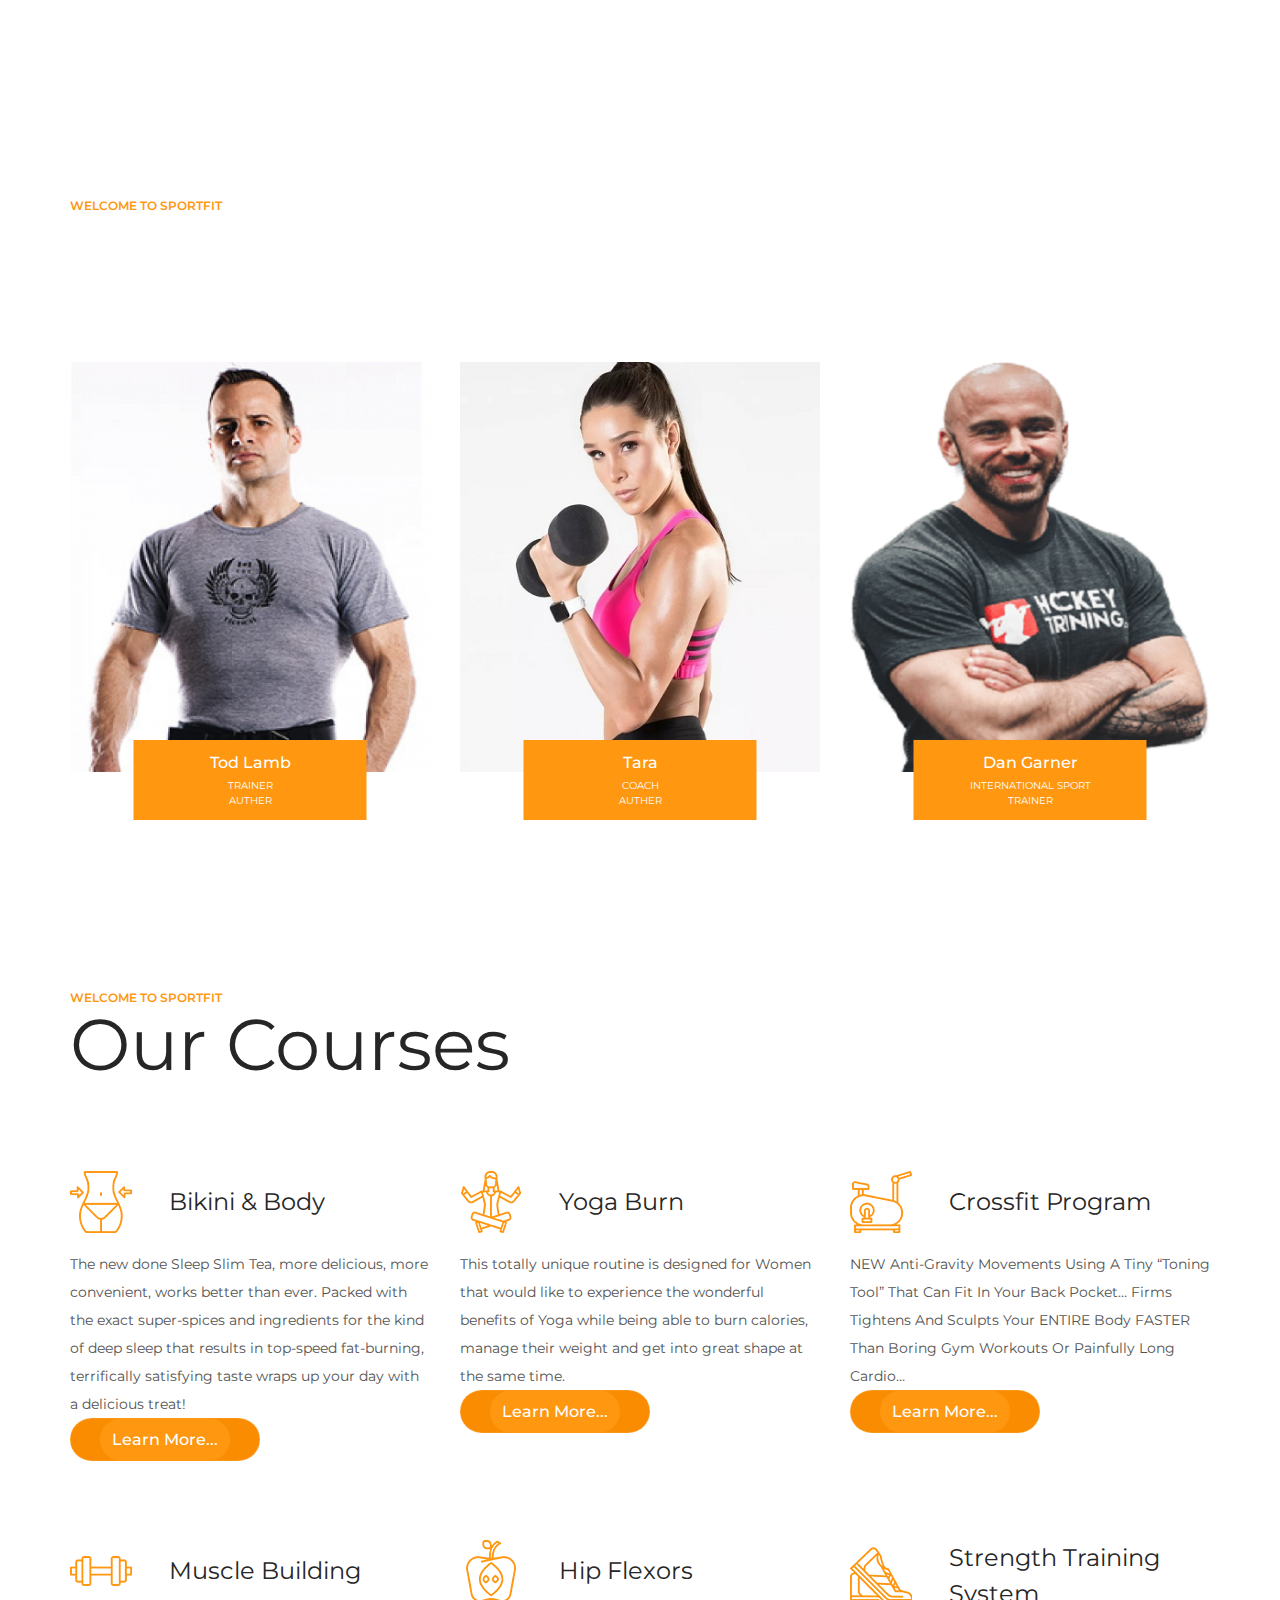
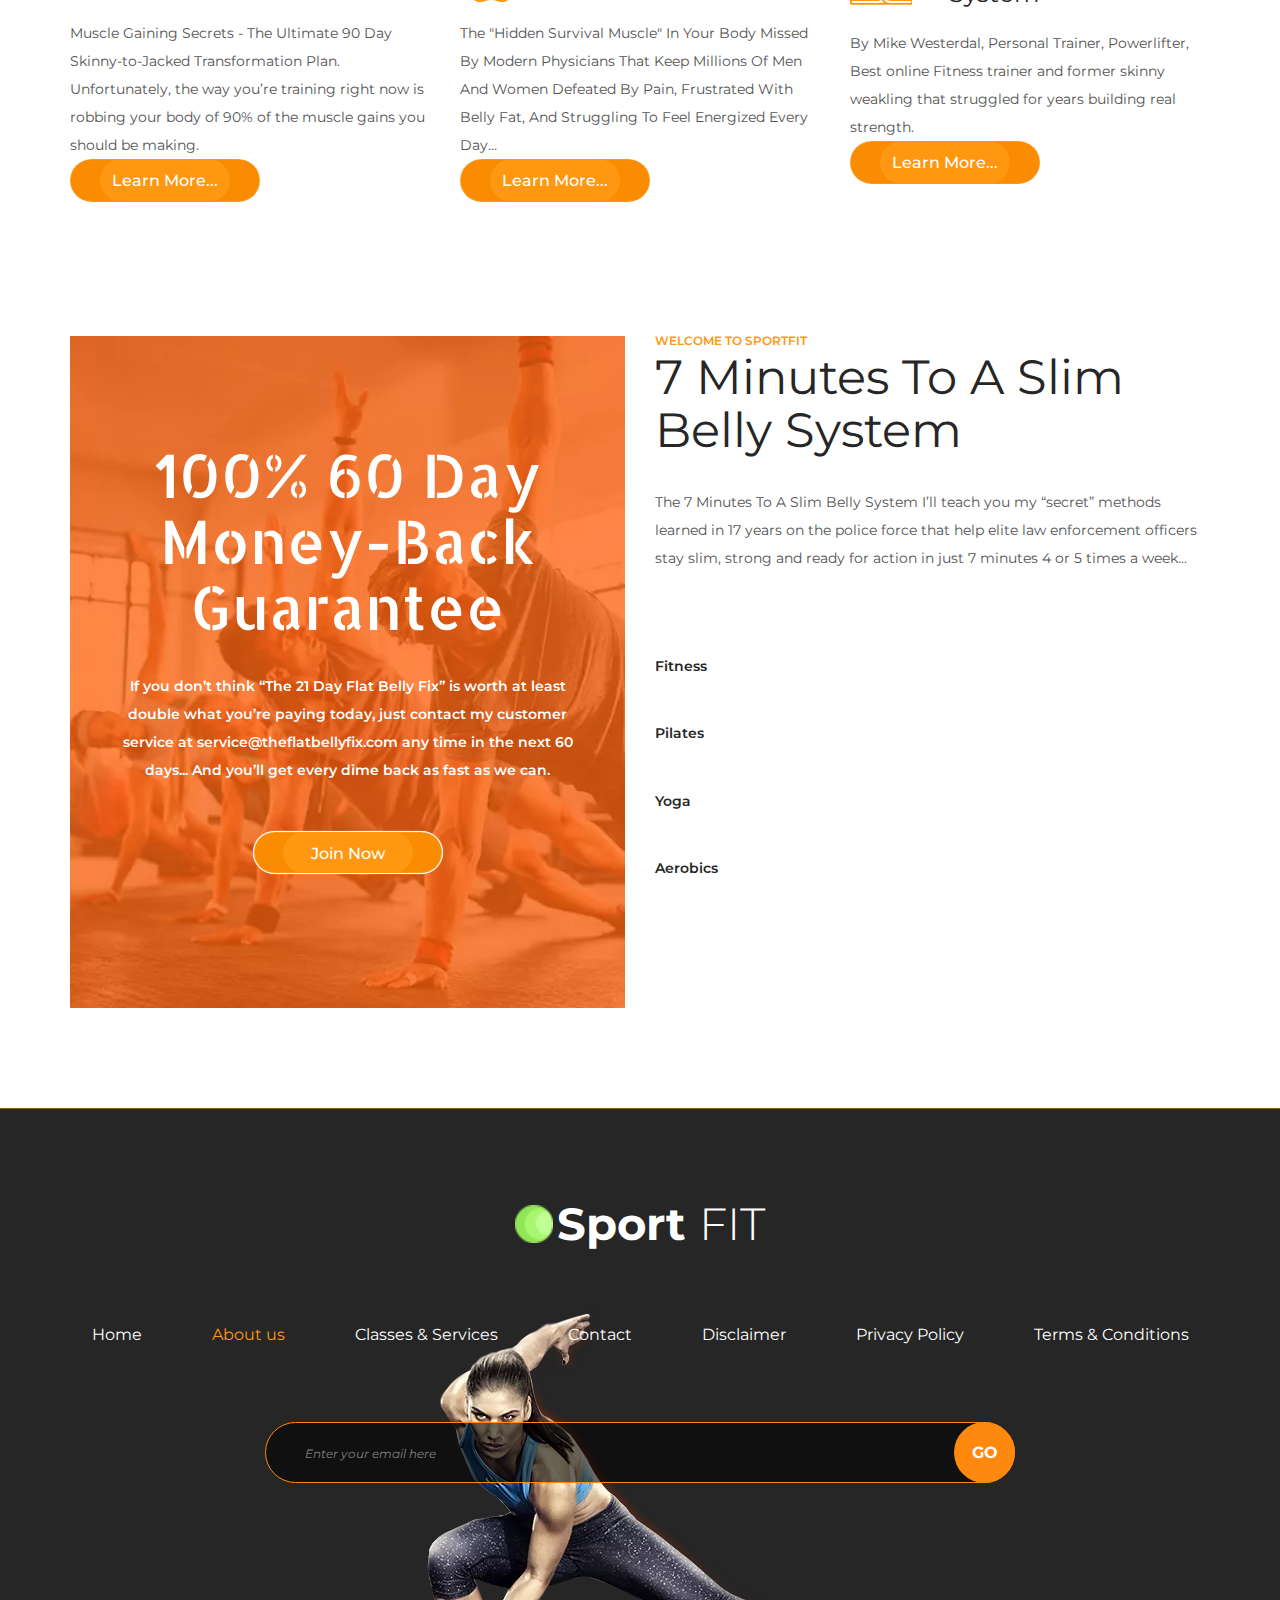
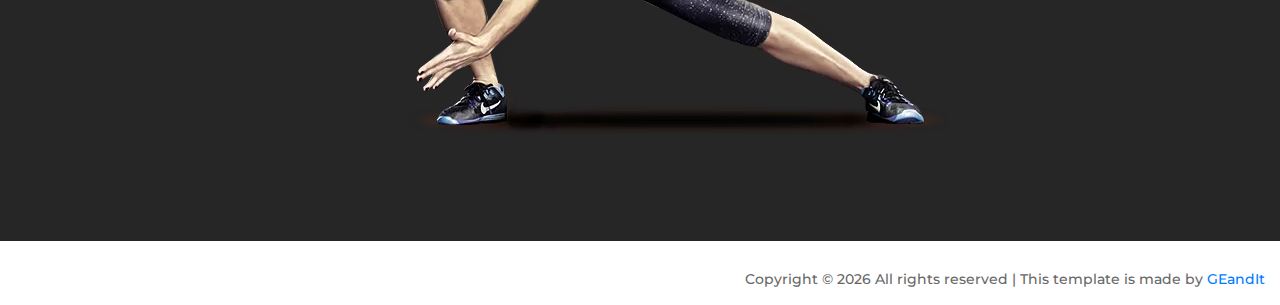
==== commit 95a9c67e: "Add files via upload" ====
--- a/about.html
+++ b/about.html
@@ -34,12 +34,19 @@
         <meta name="twitter:description" content="In The 21 Day Flat Belly Fix is discovery of the simple secret to losing weight PERMANENTLY without any more exercise than you’re getting now and without ever feeling like you’re on a “diet” at all."> 
         <meta name="twitter:image" content="https://slim-belly-system.netlify.app/images/home-workout-plan.png">
         <script type="application/ld+json">{
-  "@context": "http://schema.org",
-  "@type": "Organization",
-  "name": "Breakthrough Body Transformation Training",
-  "url": "https://slim-belly-system.netlify.app/about.html",
-  "logo": "https://slim-belly-system.netlify.app/images/default-logo.png"
-}</script>         
+                "@context": "http://schema.org",
+                "@type": "Organization",
+                "name": "Breakthrough Body Transformation Training",
+                "url": "https://slim-belly-system.netlify.app/about.html",
+                "logo": "https://slim-belly-system.netlify.app/images/default-logo.png"
+                }
+        </script>
+        <style type="text/css">
+            .footer_nav ul li.active a, .main_nav ul li a:hover 
+            {
+                color: #ff9711;
+            }
+        </style>
     </head>     
     <body> 
         <div class="super_container"> 
@@ -60,16 +67,24 @@
                                             <a href="index.html">Home</a>
                                         </li>                                         
                                         <li class="active">
-                                            <a href="about.html">About us</a>
+                                            <a href="about.html">About</a>
                                         </li>                                         
                                         <li>
-                                            <a href="services.html">Classes & Services</a>
+                                            <a href="services.html">Services</a>
                                         </li>                                         
-                                        <!--<li>
-        <a href="blog.html">Blog</a>
-    </li>     -->
+                                        <!--<li><a href="blog.html">Blog</a>
+                                        </li>     -->
                                         <li>
                                             <a href="contact.html">Contact</a>
+                                        </li>
+                                        <li class="nav-item dropdown">
+                                            <a class="nav-link dropdown-toggle " href="#" id="navbarDropdownMenuLink" data-toggle="dropdown" aria-haspopup="true" aria-expanded="false">More</a>
+                                            
+                                            <div class="dropdown-menu bg-dark" aria-labelledby="navbarDropdownMenuLink">
+                                                <a class="dropdown-item" href="disclaimer.html">Disclaimer</a>
+                                                <a class="dropdown-item" href="privacy.html">Privacy Policy</a>
+                                                <a class="dropdown-item" href="terms.html">Terms &amp; Condition</a>
+                                            </div>
                                         </li>                                         
                                     </ul>                                     
                                 </nav>                                 
@@ -428,18 +443,27 @@
                                             <li>
                                                 <a href="index.html">Home</a>
                                             </li>                                             
-                                            <li>
+                                            <li class="active">
                                                 <a href="about.html">About us</a>
                                             </li>                                             
                                             <li>
                                                 <a href="services.html">Classes & Services</a>
                                             </li>                                             
-                                            <!-- <li>
-        <a href="blog.html">Blog</a>
-    </li>    -->                                             
+                                            <!-- <li><a href="blog.html">Blog</a>
+                                            </li>    -->                                             
                                             <li>
                                                 <a href="contact.html">Contact</a>
-                                            </li>                                             
+                                            </li>
+                                            <li>
+                                                <a href="disclaimer.html">Disclaimer</a>
+                                            </li>
+                                            <li>
+                                                <a href="privacy.html">Privacy Policy</a>
+                                            </li>
+                                            <li>
+                                                <a href="terms.html">Terms &amp; Conditions</a>
+                                            </li>
+                                                                                         
                                         </ul>                                         
                                     </nav>                                     
                                     <div class="newsletter_container"> 
@@ -479,4 +503,4 @@
         <script src="plugins/colorbox/jquery.colorbox-min.js"></script>         
         <script src="js/about.js"></script>         
     </body>     
-</html>
+</html>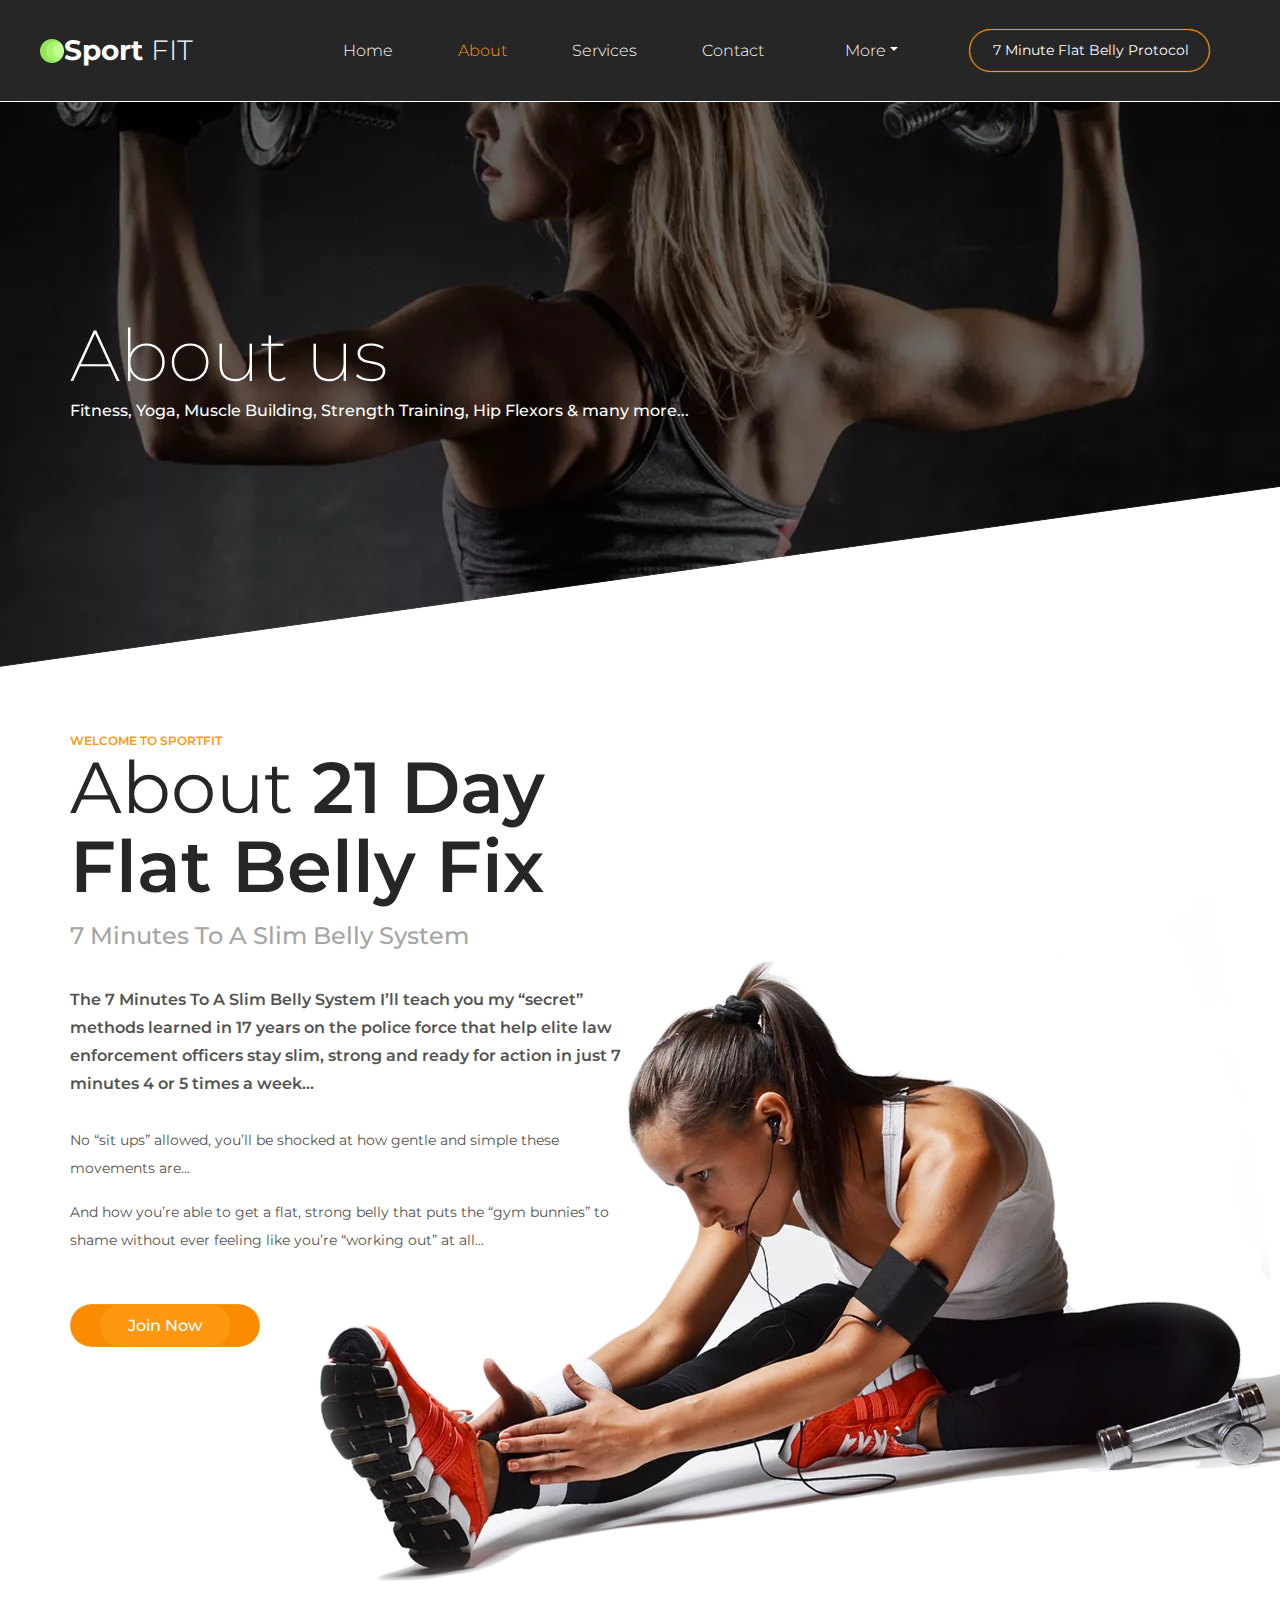
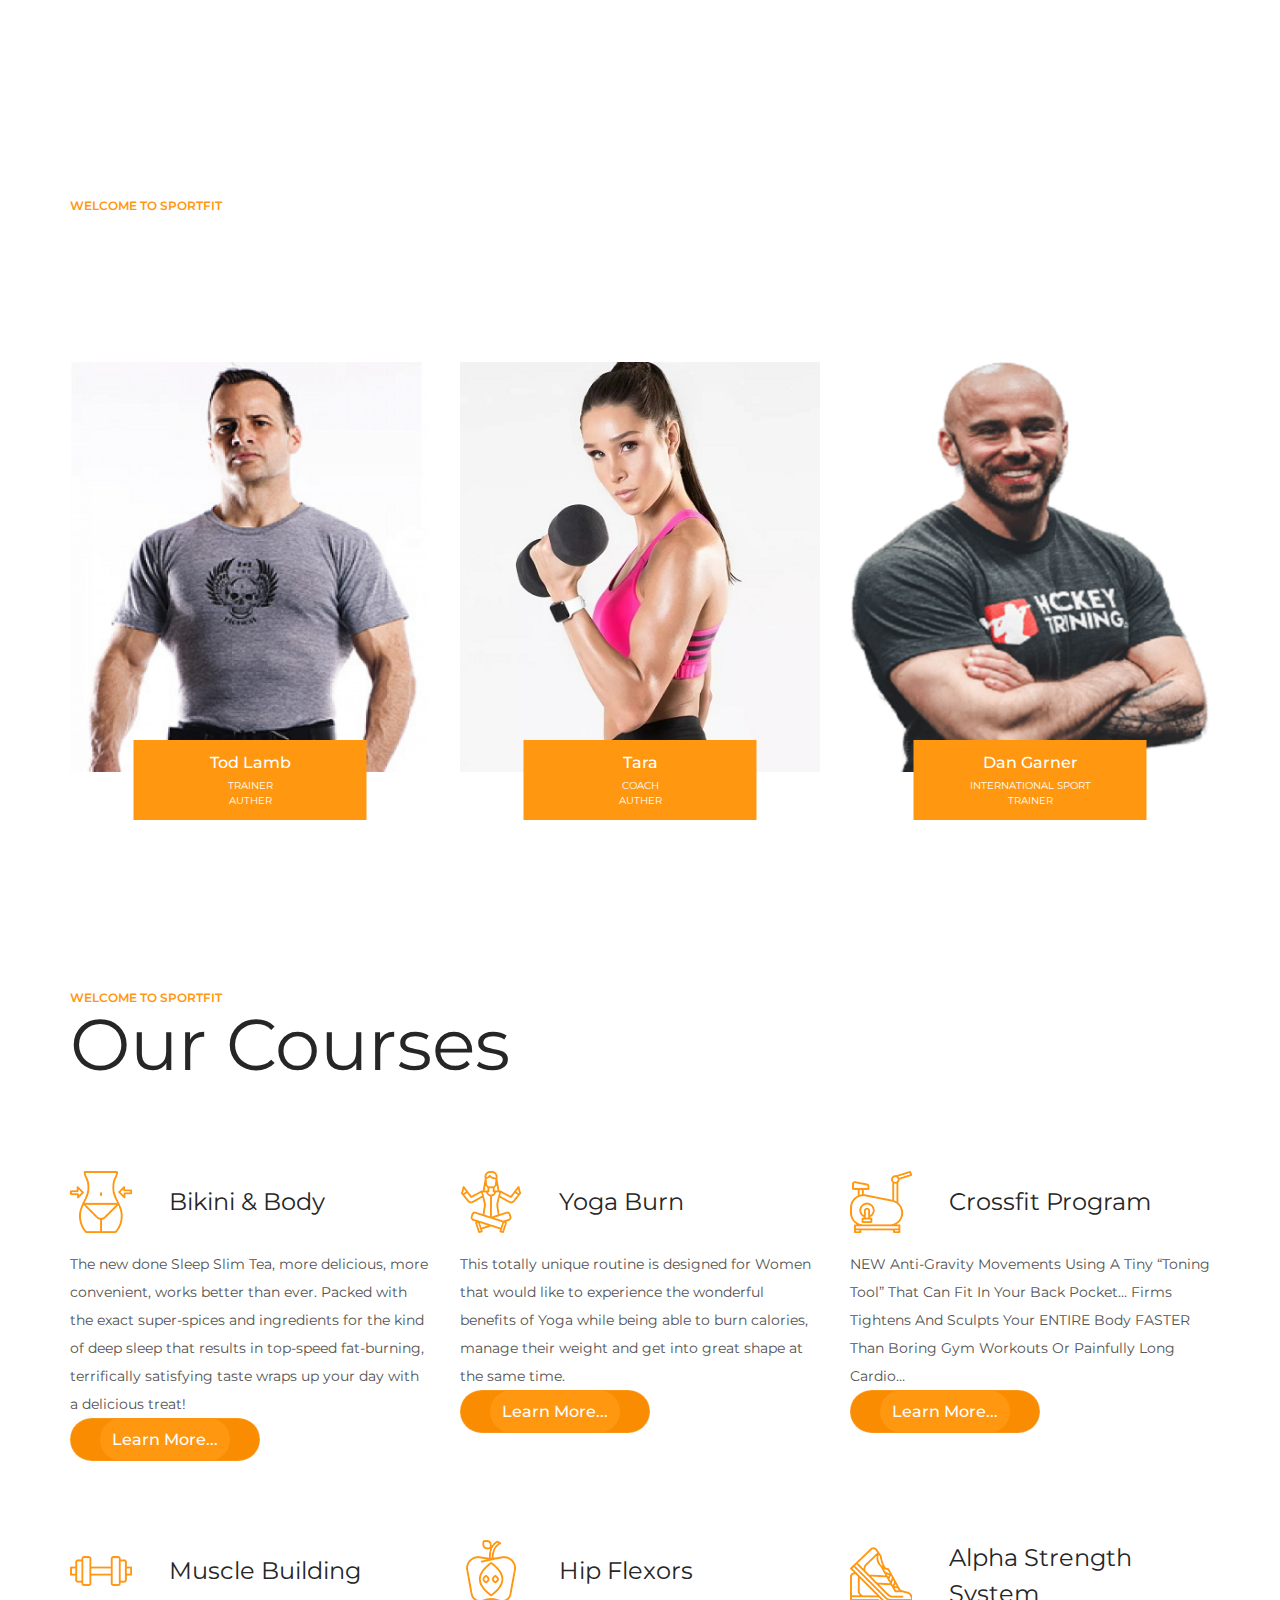
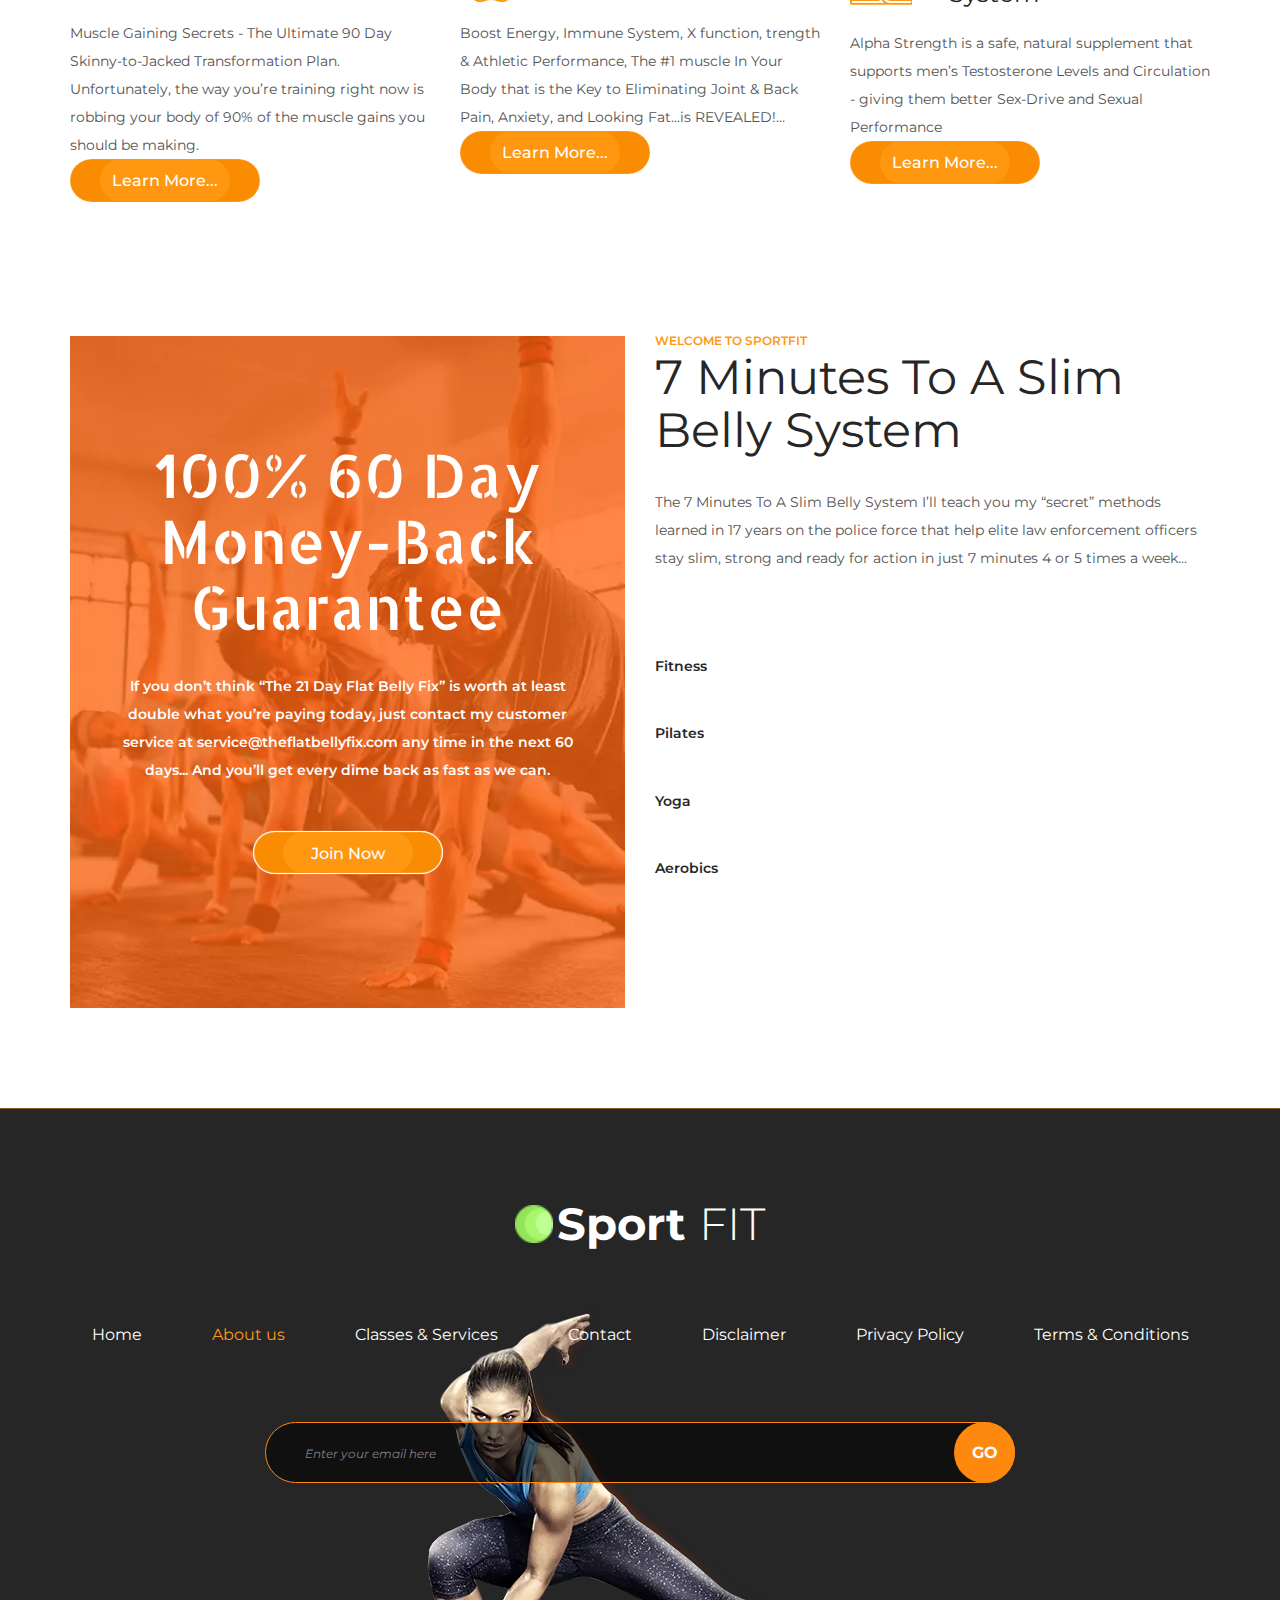
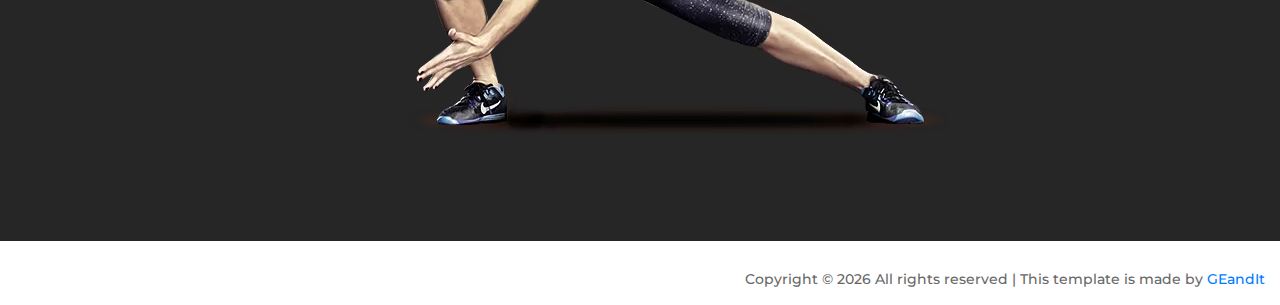
==== commit 0507bc17: "Update about.html" ====
--- a/about.html
+++ b/about.html
@@ -269,7 +269,7 @@
                                 </div>
                                 <div class="text-center">
                                     <div class="button test_button">
-                                        <a href="http://nileshpat.alphasupps.hop.clickbank.net/?w=mdstvslv2&amp;tid=BESLIM" target="_blank" rel="nofollow">Learn More...</a>
+                                        <a href="https://4f67elq4v0va4w51th69pk20g9.hop.clickbank.net/?tid=BESLIM" target="_blank" rel="nofollow">Learn More...</a>
                                     </div>                                     
                                 </div>
                             </div>                             
@@ -289,7 +289,7 @@
                                 </div>
                                 <div class="text-center">
                                     <div class="button test_button">
-                                        <a href="https://hop.clickbank.net/?affiliate=nileshpat&vendor=yogaburn&tid=BESLIM" target="_blank" rel="nofollow">Learn More...</a>
+                                        <a href="https://hop.clickbank.net/?affiliate=neeleshpat&vendor=yogaburn&lid=25&tid=beslim" target="_blank" rel="nofollow">Learn More...</a>
                                     </div>                                     
                                 </div>
                             </div>                             
@@ -309,7 +309,7 @@
                                 </div>
                                 <div class="text-center">
                                     <div class="button test_button">
-                                        <a href="https://f6485jujspuefo61lotkr7nq4s.hop.clickbank.net/?tid=BESLIM" target="_blank" rel="nofollow">Learn More...</a>
+                                        <a href="https://b4ea4ir6qat6s102l7wqob7dbq.hop.clickbank.net" target="_blank" rel="nofollow">Learn More...</a>
                                     </div>                                     
                                 </div>
                             </div>                             
@@ -329,7 +329,7 @@
                                 </div>                                 
                                 <div class="text-center">
                                     <div class="button test_button">
-                                        <a href="https://671728tjsoioin02uq1pwdk52v.hop.clickbank.net/?tid=BESLIM" target="_blank" rel="nofollow">Learn More...</a>
+                                        <a href="https://d7fddbm2071a3wxbvdppx07p8o.hop.clickbank.net/?tid=BESLIM" target="_blank" rel="nofollow">Learn More...</a>
                                     </div>                                     
                                 </div>
                             </div>                             
@@ -345,11 +345,11 @@
                                     <div class="service_title">Hip Flexors</div>                                     
                                 </div>                                 
                                 <div class="service_text"> 
-                                    <p>The "Hidden Survival Muscle" In Your Body Missed By Modern Physicians That Keep Millions Of Men And Women Defeated By Pain, Frustrated With Belly Fat, And Struggling To Feel Energized Every Day…</p> 
+                                    <p>Boost Energy, Immune System, X function, trength & Athletic Performance, The #1 muscle In Your Body that is the Key to Eliminating Joint & Back Pain, Anxiety, and Looking Fat...is REVEALED!…</p> 
                                 </div>                                 
                                 <div class="text-center">
                                     <div class="button test_button">
-                                        <a href="http://nileshp.painfix.hop.clickbank.net/" target="_blank" rel="nofollow">Learn More...</a>
+                                        <a href="https://hop.clickbank.net?affiliate=neeleshpat&vendor=painfix&tid=BESLIM" target="_blank" rel="nofollow">Learn More...</a>
                                     </div>                                     
                                 </div>
                             </div>                             
@@ -362,15 +362,15 @@
                                             <img src="[data-uri]" alt="" data-pagespeed-url-hash="3581709269" onload="pagespeed.CriticalImages.checkImageForCriticality(this);">
                                         </div>
                                     </div>                                     
-                                    <div class="service_title">Strength Training System</div>                                     
+                                    <div class="service_title">Alpha Strength System</div>                                     
                                 </div>                                 
                                 <div class="service_text"> 
-                                    <p>By Mike Westerdal, Personal Trainer, Powerlifter, Best online Fitness trainer and former skinny weakling that struggled for years building real strength.</p> 
-                                </div>
-                                <div class="text-center">
-                                    <div class="button test_button">
-                                        <a href="http://nileshpat.criticalb.hop.clickbank.net/?w=68" target="_blank" rel="nofollow">Learn More...</a>
-                                    </div>                                     
+                                    <p>Alpha Strength is a safe, natural supplement that supports men’s Testosterone Levels and Circulation - giving them better Sex-Drive and Sexual Performance</p>
+                                </div>                                 
+                                <div class="text-center"> 
+                                    <div class="button test_button"> 
+                                        <a href="https://hop.clickbank.net/?affiliate=neeleshpat&vendor=alphaheart&tid=BESLIM" target="_blank" rel="nofollow">Learn More...</a> 
+                                    </div>             
                                 </div>
                             </div>                             
                         </div>                         
@@ -503,4 +503,4 @@
         <script src="plugins/colorbox/jquery.colorbox-min.js"></script>         
         <script src="js/about.js"></script>         
     </body>     
-</html>+</html>
--- a/plugins/colorbox/colorbox.css
+++ b/plugins/colorbox/colorbox.css
@@ -27,21 +27,21 @@
     opacity: 0.9; filter: alpha(opacity = 90);
 }
 #colorbox{outline:0;}
-    #cboxTopLeft{width:21px; height:21px; background:url(images/controls.png) no-repeat -101px 0;}
-    #cboxTopRight{width:21px; height:21px; background:url(images/controls.png) no-repeat -130px 0;}
-    #cboxBottomLeft{width:21px; height:21px; background:url(images/controls.png) no-repeat -101px -29px;}
-    #cboxBottomRight{width:21px; height:21px; background:url(images/controls.png) no-repeat -130px -29px;}
-    #cboxMiddleLeft{width:21px; background:url(images/controls.png) left top repeat-y;}
-    #cboxMiddleRight{width:21px; background:url(images/controls.png) right top repeat-y;}
-    #cboxTopCenter{height:21px; background:url(images/border.png) 0 0 repeat-x;}
-    #cboxBottomCenter{height:21px; background:url(images/border.png) 0 -29px repeat-x;}
+    #cboxTopLeft{width:21px; height:21px; background:url(images/controls.png.webp) no-repeat -101px 0;}
+    #cboxTopRight{width:21px; height:21px; background:url(images/controls.png.webp) no-repeat -130px 0;}
+    #cboxBottomLeft{width:21px; height:21px; background:url(images/controls.png.webp) no-repeat -101px -29px;}
+    #cboxBottomRight{width:21px; height:21px; background:url(images/controls.png.webp) no-repeat -130px -29px;}
+    #cboxMiddleLeft{width:21px; background:url(images/controls.png.webp) left top repeat-y;}
+    #cboxMiddleRight{width:21px; background:url(images/controls.png.webp) right top repeat-y;}
+    #cboxTopCenter{height:21px; background:url(images/border.png.webp) 0 0 repeat-x;}
+    #cboxBottomCenter{height:21px; background:url(images/border.png.webp) 0 -29px repeat-x;}
     #cboxContent{background:#fff; overflow:hidden;}
         .cboxIframe{background:#fff;}
         #cboxError{padding:50px; border:1px solid #ccc;}
         #cboxLoadedContent{margin-bottom:28px;}
         #cboxTitle{position:absolute; bottom:4px; left:0; text-align:center; width:100%; color:#949494;}
         #cboxCurrent{position:absolute; bottom:4px; left:58px; color:#949494;}
-        #cboxLoadingOverlay{background:url(images/loading_background.png) no-repeat center center;}
+        #cboxLoadingOverlay{background:url(images/loading_background.png.webp) no-repeat center center;}
         #cboxLoadingGraphic{background:url(images/loading.gif) no-repeat center center;}
 
         /* these elements are buttons, and may need to have additional styles reset to avoid unwanted base styles */
@@ -51,11 +51,11 @@
         #cboxPrevious:active, #cboxNext:active, #cboxSlideshow:active, #cboxClose:active {outline:0;}
 
         #cboxSlideshow{position:absolute; bottom:4px; right:30px; color:#0092ef;}
-        #cboxPrevious{position:absolute; bottom:0; left:0; background:url(images/controls.png) no-repeat -75px 0; width:25px; height:25px; text-indent:-9999px;}
+        #cboxPrevious{position:absolute; bottom:0; left:0; background:url(images/controls.png.webp) no-repeat -75px 0; width:25px; height:25px; text-indent:-9999px;}
         #cboxPrevious:hover{background-position:-75px -25px;}
-        #cboxNext{position:absolute; bottom:0; left:27px; background:url(images/controls.png) no-repeat -50px 0; width:25px; height:25px; text-indent:-9999px;}
+        #cboxNext{position:absolute; bottom:0; left:27px; background:url(images/controls.png.webp) no-repeat -50px 0; width:25px; height:25px; text-indent:-9999px;}
         #cboxNext:hover{background-position:-50px -25px;}
-        #cboxClose{position:absolute; bottom:0; right:0; background:url(images/controls.png) no-repeat -25px 0; width:25px; height:25px; text-indent:-9999px;}
+        #cboxClose{position:absolute; bottom:0; right:0; background:url(images/controls.png.webp) no-repeat -25px 0; width:25px; height:25px; text-indent:-9999px;}
         #cboxClose:hover{background-position:-25px -25px;}
 
 /*
@@ -72,4 +72,4 @@
 .cboxIE #cboxMiddleLeft,
 .cboxIE #cboxMiddleRight {
     filter: progid:DXImageTransform.Microsoft.gradient(startColorstr=#00FFFFFF,endColorstr=#00FFFFFF);
-}+}
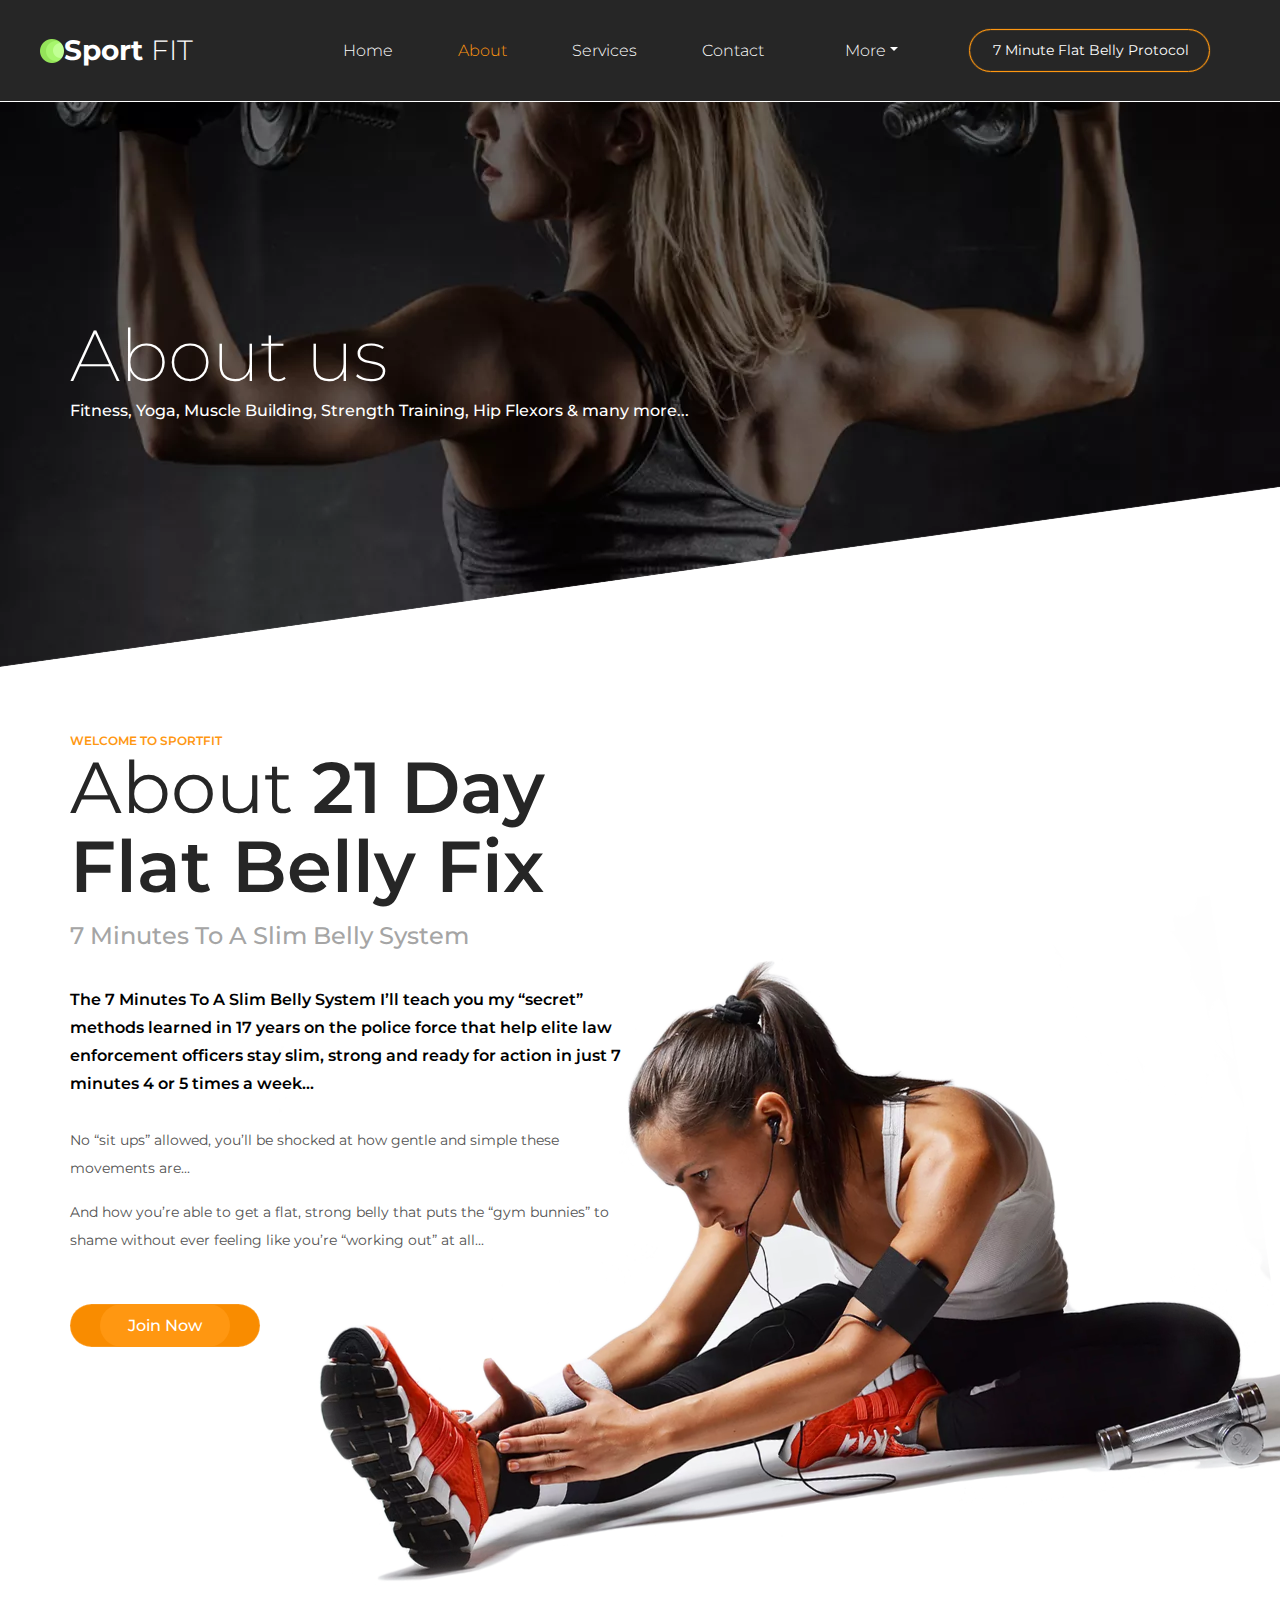
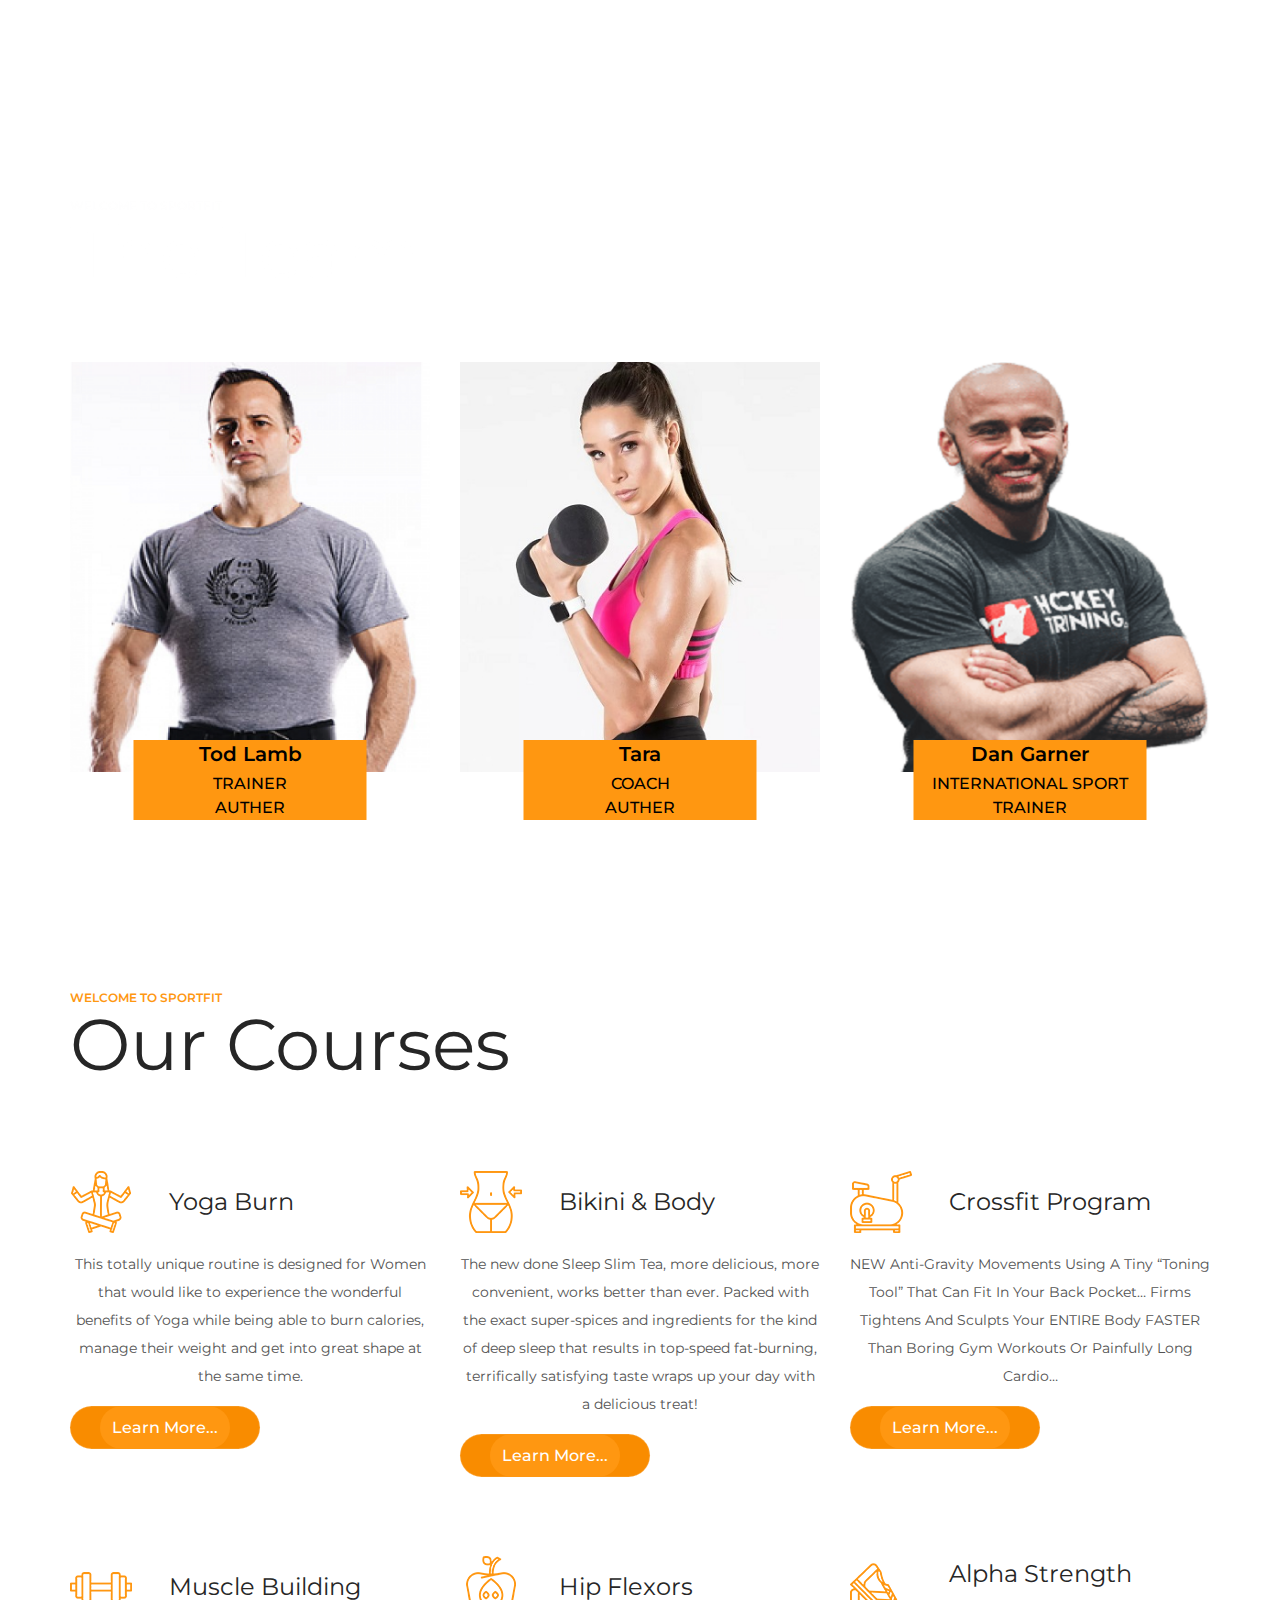
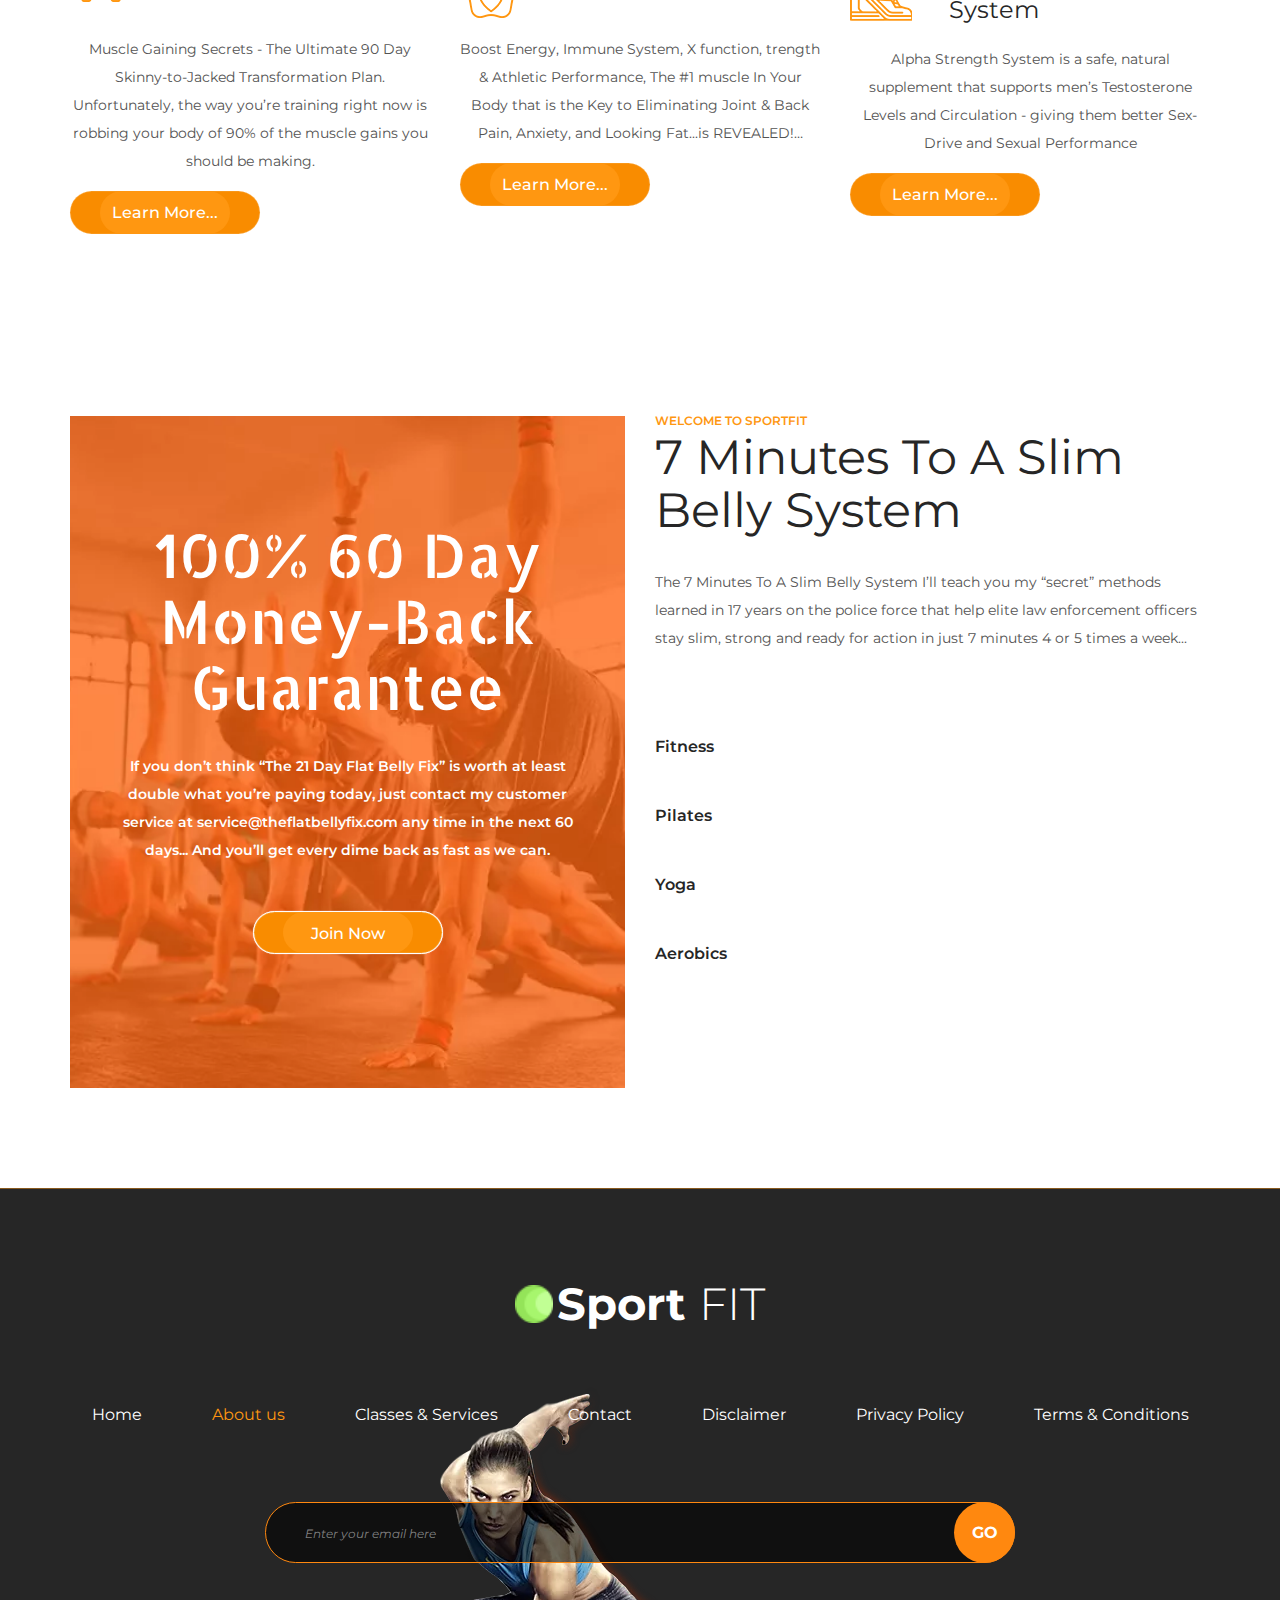
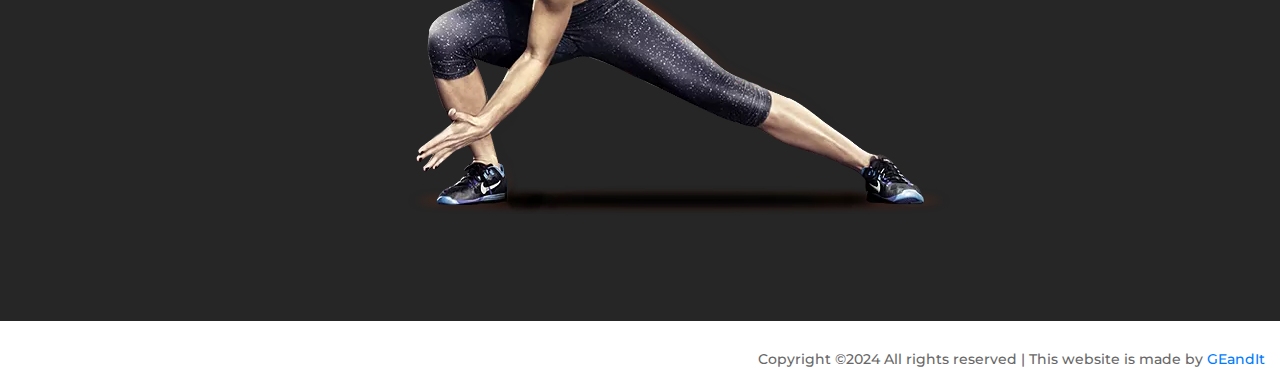
==== commit c2fac6d0: "Update about.html" ====
--- a/about.html
+++ b/about.html
@@ -23,7 +23,7 @@
         <link rel="stylesheet" type="text/css" href="styles/about_responsive.css">
         <link rel="stylesheet" type="text/css" href="styles/services.css"/> 
         <link rel="stylesheet" type="text/css" href="styles/services_responsive.css"> 
-        <script nonce="ab6963ee-9407-48ed-80de-b378b8a835da">(function(w,d){!function(a,e,t,r){a.zarazData=a.zarazData||{},a.zarazData.executed=[],a.zaraz={deferred:[]},a.zaraz.q=[],a.zaraz._f=function(e){return function(){var t=Array.prototype.slice.call(arguments);a.zaraz.q.push({m:e,a:t})}};for(const e of["track","set","ecommerce","debug"])a.zaraz[e]=a.zaraz._f(e);a.addEventListener("DOMContentLoaded",(()=>{var t=e.getElementsByTagName(r)[0],z=e.createElement(r),n=e.getElementsByTagName("title")[0];for(n&&(a.zarazData.t=e.getElementsByTagName("title")[0].text),a.zarazData.x=Math.random(),a.zarazData.w=a.screen.width,a.zarazData.h=a.screen.height,a.zarazData.j=a.innerHeight,a.zarazData.e=a.innerWidth,a.zarazData.l=a.location.href,a.zarazData.r=e.referrer,a.zarazData.k=a.screen.colorDepth,a.zarazData.n=e.characterSet,a.zarazData.o=(new Date).getTimezoneOffset(),a.zarazData.q=[];a.zaraz.q.length;){const e=a.zaraz.q.shift();a.zarazData.q.push(e)}z.defer=!0;for(const e of[localStorage,sessionStorage])Object.keys(e).filter((a=>a.startsWith("_zaraz_"))).forEach((t=>a.zarazData["z_"+t.slice(7)]=JSON.parse(e.getItem(t))));z.referrerPolicy="origin",z.src="/cdn-cgi/zaraz/s.js?z="+btoa(encodeURIComponent(JSON.stringify(a.zarazData))),t.parentNode.insertBefore(z,t)}))}(w,d,0,"script");})(window,document);</script>
+        <!-- <script nonce="ab6963ee-9407-48ed-80de-b378b8a835da">(function(w,d){!function(a,e,t,r){a.zarazData=a.zarazData||{},a.zarazData.executed=[],a.zaraz={deferred:[]},a.zaraz.q=[],a.zaraz._f=function(e){return function(){var t=Array.prototype.slice.call(arguments);a.zaraz.q.push({m:e,a:t})}};for(const e of["track","set","ecommerce","debug"])a.zaraz[e]=a.zaraz._f(e);a.addEventListener("DOMContentLoaded",(()=>{var t=e.getElementsByTagName(r)[0],z=e.createElement(r),n=e.getElementsByTagName("title")[0];for(n&&(a.zarazData.t=e.getElementsByTagName("title")[0].text),a.zarazData.x=Math.random(),a.zarazData.w=a.screen.width,a.zarazData.h=a.screen.height,a.zarazData.j=a.innerHeight,a.zarazData.e=a.innerWidth,a.zarazData.l=a.location.href,a.zarazData.r=e.referrer,a.zarazData.k=a.screen.colorDepth,a.zarazData.n=e.characterSet,a.zarazData.o=(new Date).getTimezoneOffset(),a.zarazData.q=[];a.zaraz.q.length;){const e=a.zaraz.q.shift();a.zarazData.q.push(e)}z.defer=!0;for(const e of[localStorage,sessionStorage])Object.keys(e).filter((a=>a.startsWith("_zaraz_"))).forEach((t=>a.zarazData["z_"+t.slice(7)]=JSON.parse(e.getItem(t))));z.referrerPolicy="origin",z.src="/cdn-cgi/zaraz/s.js?z="+btoa(encodeURIComponent(JSON.stringify(a.zarazData))),t.parentNode.insertBefore(z,t)}))}(w,d,0,"script");})(window,document);</script> -->
         <meta property="og:image" content="images/home-workout-plan.png">
         <meta property="og:title" content="21 Days, 7 Minutes To A Slim Belly System">
         <meta property="og:description" content="In The 21 Day Flat Belly Fix is discovery of the simple secret to losing weight PERMANENTLY without any more exercise than you’re getting now and without ever feeling like you’re on a “diet” at all."> 
@@ -163,8 +163,7 @@
                                         <span>21 Day Flat Belly Fix</span>
                                     </div>                                     
                                 </div>
-                                <h3 class="mt-3">
-                7 Minutes To A Slim Belly System </h3>
+                                <h3 class="mt-3">7 Minutes To A Slim Belly System </h3>
                                 <div class="text_highlight">The 7 Minutes To A Slim Belly System I’ll teach you my “secret” methods learned in 17 years on the police force that help elite law enforcement officers stay slim, strong and ready for action in just 7 minutes 4 or 5 times a week...</div>                                 
                                 <div class="about_text"> 
                                     <p>No “sit ups” allowed, you’ll be shocked at how gentle and simple these movements are...</p>
@@ -189,7 +188,7 @@
                     <div class="row"> 
                         <div class="col-lg-6"> 
                             <div class="section_title_container"> 
-                                <div class="section_subtitle">welcome to sportfit</div>                                 
+                                <div class="section_subtitle" style="color: #FFFFFF;">welcome to sportfit</div>                                 
                                 <div class="section_title">The Team</div>                                 
                             </div>                             
                         </div>                         
@@ -242,7 +241,7 @@
                         </div>                         
                     </div>                     
                 </div>                 
-            </div>
+            </div>             
             <div class="services"> 
                 <div class="container"> 
                     <div class="row"> 
@@ -253,7 +252,27 @@
                             </div>                             
                         </div>                         
                     </div>                     
-                    <div class="row services_row"> 
+                    <div class="row services_row mb-5">
+                        <div class="col-xl-4 col-md-6 service_col"> 
+                            <div class="service"> 
+                                <div class="service_title_container d-flex flex-row align-items-center justify-content-start"> 
+                                    <div>
+                                        <div class="service_icon">
+                                            <img src="[data-uri]" alt="" data-pagespeed-url-hash="2403709585" onload="pagespeed.CriticalImages.checkImageForCriticality(this);">
+                                        </div>
+                                    </div>                                     
+                                    <div class="service_title">Yoga Burn</div>                                     
+                                </div>                                 
+                                <div class="service_text text-center"> 
+                                    <p>This totally unique routine is designed for Women that would like to experience the wonderful benefits of Yoga while being able to burn calories, manage their weight and get into great shape at the same time.</p>
+                                </div>
+                                <div class="text-center mt-3">
+                                    <div class="button test_button">
+                                        <a href="https://hop.clickbank.net/?affiliate=neeleshpat&vendor=yogaburn&lid=25&tid=BESLIM" target="_blank" rel="nofollow" aria-label="Affiliate Program">Learn More...</a>
+                                    </div>                                     
+                                </div>
+                            </div>                             
+                        </div>
                         <div class="col-xl-4 col-md-6 service_col"> 
                             <div class="service"> 
                                 <div class="service_title_container d-flex flex-row align-items-center justify-content-start"> 
@@ -264,32 +283,12 @@
                                     </div>                                     
                                     <div class="service_title">Bikini & Body</div>                                     
                                 </div>                                 
-                                <div class="service_text"> 
+                                <div class="service_text text-center"> 
                                     <p>The new done Sleep Slim Tea, more delicious, more convenient, works better than ever. Packed with the exact super-spices and ingredients for the kind of deep sleep that results in top-speed fat-burning, terrifically satisfying taste wraps up your day with a delicious treat!</p>
                                 </div>
-                                <div class="text-center">
+                                <div class="text-center mt-3">
                                     <div class="button test_button">
-                                        <a href="https://4f67elq4v0va4w51th69pk20g9.hop.clickbank.net/?tid=BESLIM" target="_blank" rel="nofollow">Learn More...</a>
-                                    </div>                                     
-                                </div>
-                            </div>                             
-                        </div>                         
-                        <div class="col-xl-4 col-md-6 service_col"> 
-                            <div class="service"> 
-                                <div class="service_title_container d-flex flex-row align-items-center justify-content-start"> 
-                                    <div>
-                                        <div class="service_icon">
-                                            <img src="[data-uri]" alt="" data-pagespeed-url-hash="2403709585" onload="pagespeed.CriticalImages.checkImageForCriticality(this);">
-                                        </div>
-                                    </div>                                     
-                                    <div class="service_title">Yoga Burn</div>                                     
-                                </div>                                 
-                                <div class="service_text"> 
-                                    <p>This totally unique routine is designed for Women that would like to experience the wonderful benefits of Yoga while being able to burn calories, manage their weight and get into great shape at the same time.</p>
-                                </div>
-                                <div class="text-center">
-                                    <div class="button test_button">
-                                        <a href="https://hop.clickbank.net/?affiliate=neeleshpat&vendor=yogaburn&lid=25&tid=beslim" target="_blank" rel="nofollow">Learn More...</a>
+                                        <a href="https://4f67elq4v0va4w51th69pk20g9.hop.clickbank.net/?tid=BESLIM" target="_blank" rel="nofollow" aria-label="Affiliate Program">Learn More...</a>
                                     </div>                                     
                                 </div>
                             </div>                             
@@ -304,10 +303,10 @@
                                     </div>                                     
                                     <div class="service_title">Crossfit Program</div>                                     
                                 </div>                                 
-                                <div class="service_text"> 
+                                <div class="service_text text-center"> 
                                     <p>NEW Anti-Gravity Movements Using A Tiny “Toning Tool” That Can Fit In Your Back Pocket… Firms Tightens And Sculpts Your ENTIRE Body FASTER Than Boring Gym Workouts Or Painfully Long Cardio…</p> 
                                 </div>
-                                <div class="text-center">
+                                <div class="text-center mt-3">
                                     <div class="button test_button">
                                         <a href="https://b4ea4ir6qat6s102l7wqob7dbq.hop.clickbank.net" target="_blank" rel="nofollow">Learn More...</a>
                                     </div>                                     
@@ -324,12 +323,12 @@
                                     </div>                                     
                                     <div class="service_title">Muscle Building</div>                                     
                                 </div>                                 
-                                <div class="service_text"> 
+                                <div class="service_text text-center"> 
                                     <p>Muscle Gaining Secrets - The Ultimate 90 Day Skinny-to-Jacked Transformation Plan. Unfortunately, the way you’re training right now is robbing your body of 90% of the muscle gains you should be making.</p> 
                                 </div>                                 
-                                <div class="text-center">
+                                <div class="text-center mt-3">
                                     <div class="button test_button">
-                                        <a href="https://d7fddbm2071a3wxbvdppx07p8o.hop.clickbank.net/?tid=BESLIM" target="_blank" rel="nofollow">Learn More...</a>
+                                        <a href="https://d7fddbm2071a3wxbvdppx07p8o.hop.clickbank.net/?tid=BESLIM" target="_blank" rel="nofollow" aria-label="Affiliate Program">Learn More...</a>
                                     </div>                                     
                                 </div>
                             </div>                             
@@ -344,12 +343,12 @@
                                     </div>                                     
                                     <div class="service_title">Hip Flexors</div>                                     
                                 </div>                                 
-                                <div class="service_text"> 
+                                <div class="service_text text-center"> 
                                     <p>Boost Energy, Immune System, X function, trength & Athletic Performance, The #1 muscle In Your Body that is the Key to Eliminating Joint & Back Pain, Anxiety, and Looking Fat...is REVEALED!…</p> 
                                 </div>                                 
-                                <div class="text-center">
+                                <div class="text-center mt-3">
                                     <div class="button test_button">
-                                        <a href="https://hop.clickbank.net?affiliate=neeleshpat&vendor=painfix&tid=BESLIM" target="_blank" rel="nofollow">Learn More...</a>
+                                        <a href="https://hop.clickbank.net?affiliate=neeleshpat&vendor=painfix&tid=BESLIM" target="_blank" rel="nofollow" aria-label="Affiliate Program">Learn More...</a>
                                     </div>                                     
                                 </div>
                             </div>                             
@@ -364,19 +363,19 @@
                                     </div>                                     
                                     <div class="service_title">Alpha Strength System</div>                                     
                                 </div>                                 
-                                <div class="service_text"> 
-                                    <p>Alpha Strength is a safe, natural supplement that supports men’s Testosterone Levels and Circulation - giving them better Sex-Drive and Sexual Performance</p>
-                                </div>                                 
-                                <div class="text-center"> 
+                                <div class="service_text text-center"> 
+                                    <p>Alpha Strength System is a safe, natural supplement that supports men’s Testosterone Levels and Circulation - giving them better Sex-Drive and Sexual Performance</p>
+                                </div>                                 
+                                <div class="text-center mt-3"> 
                                     <div class="button test_button"> 
-                                        <a href="https://hop.clickbank.net/?affiliate=neeleshpat&vendor=alphaheart&tid=BESLIM" target="_blank" rel="nofollow">Learn More...</a> 
-                                    </div>             
-                                </div>
-                            </div>                             
-                        </div>                         
-                    </div>                     
-                </div>                 
-            </div>             
+                                        <a href="https://hop.clickbank.net/?affiliate=neeleshpat&vendor=alphaheart&tid=BESLIM" target="_blank" rel="nofollow" aria-label="Affiliate Program">Learn More...</a> 
+                                    </div>
+                                </div>
+                            </div>                             
+                        </div>                         
+                    </div>                     
+                </div>                 
+            </div>
             <div class="skills"> 
                 <div class="container"> 
                     <div class="row row-lg-eq-height"> 
@@ -481,8 +480,7 @@
                     </div>                     
                 </div>                 
             </footer>             
-            <div class="copyright d-flex flex-row align-items-start justify-content-sm-end justify-content-center">Copyright &copy;
-                <script>document.write(new Date().getFullYear());</script>                                                                                                All rights reserved | This template is made by&nbsp;
+            <div class="copyright d-flex flex-row align-items-start justify-content-sm-end justify-content-center">Copyright &copy;2024 All rights reserved | This website is made by&nbsp;
                 <a href="https://geandit.netlify.app" target="_blank">GEandIt</a>
             </div>
             <div style="margin-bottom:20px">
--- a/styles/about.css
+++ b/styles/about.css
@@ -10,9 +10,13 @@
 3. Header
 4. Menu
 5. Home
-6. About
-7. Team
-8. Footer
+6. Boxes
+7. About
+8. Testimonials
+9. Gallery
+10. Services
+11. Blog
+12. Footer
 
 
 ******************************/
@@ -21,8 +25,7 @@
 1. Fonts
 ***********/
 
-@import url('https://fonts.googleapis.com/css?family=Montserrat:200,300,400,500,600,700|Allerta+Stencil');
-
+@import url('https://fonts.googleapis.com/css?family=Montserrat:200,300,400,500,600,700'); 
 /*********************************
 2. Body and some general stuff
 *********************************/
@@ -38,10 +41,10 @@
 body
 {
 	font-family: 'Montserrat', sans-serif;
-	font-size: 14px;
+	font-size: 16px;
 	font-weight: 400;
 	background: #FFFFFF;
-	color: #a5a5a5;
+	color: #000000;
 }
 div
 {
@@ -59,10 +62,10 @@
 p
 {
 	font-family: 'Montserrat', sans-serif;
-	font-size: 14px;
+	font-size: 16px;
 	line-height: 2;
 	font-weight: 400;
-	color: #535353;
+	color: #000000;
 	-webkit-font-smoothing: antialiased;
 	-webkit-text-shadow: rgba(0,0,0,.01) 0 0 1px;
 	text-shadow: rgba(0,0,0,.01) 0 0 1px;
@@ -125,7 +128,7 @@
 h2{font-size: 36px;}
 h3{font-size: 24px;}
 h4{font-size: 18px;}
-h5{font-size: 14px;}
+h5{font-size: 16px;}
 h1, h2, h3, h4, h5, h6
 {
 	font-family: 'Montserrat', sans-serif;
@@ -143,6 +146,7 @@
 {
 	
 }
+
 .form-control
 {
 	color: #db5246;
@@ -281,7 +285,7 @@
 	line-height: 43px;
 	font-size: 16px;
 	font-weight: 500;
-	color: #fff;
+	color: #000000;
 	z-index: 1;
 }
 .button a::before
@@ -312,17 +316,16 @@
 }
 .section_subtitle
 {
-	font-size: 12px;
+	font-size: 16px;
 	font-weight: 600;
 	text-transform: uppercase;
-	color: #ff9711;
-	line-height: 0.75;
+	color: #000000;
 }
 .section_title
 {
 	font-size: 72px;
 	font-weight: 400;
-	color: #262626;
+	color: #000000;
 	line-height: 1.1;
 	margin-top: 3px;
 }
@@ -365,7 +368,7 @@
 	left: 0;
 	width: 100%;
 	border-bottom: solid 1px #FFFFFF;
-	background: #262626;
+	background: #000000;
 	z-index: 100;
 }
 .header_content
@@ -711,7 +714,7 @@
 {
 	font-size: 16px;
 	font-weight: 600;
-	color: #535353;
+	color: #000000;
 	line-height: 1.75;
 	margin-top: 35px;
 }
@@ -776,15 +779,15 @@
 }
 .team_name a
 {
+	font-size: 20px;
+	font-weight: 600;
+	color: #000000;
+}
+.team_title
+{
 	font-size: 16px;
 	font-weight: 500;
-	color: #fff;
-}
-.team_title
-{
-	font-size: 10px;
-	font-weight: 400;
-	color: #FFFFFF;
+	color: #000000;
 	text-transform: uppercase;
 	margin-top: 3px;
 }
@@ -800,7 +803,7 @@
 }
 .skills_content
 {
-	padding-bottom: 14px;
+	padding-bottom: 16px;
 }
 .skills .section_title
 {
@@ -828,7 +831,7 @@
 }
 .pb_item h5
 {
-	font-size: 14px;
+	font-size: 16px;
 	line-height: 0.75;
 	font-weight: 600;
 	margin-top: 33px;
@@ -838,7 +841,7 @@
 {
 	top: 37px !important;
 	line-height: 0.75 !important;
-	font-size: 14px !important;
+	font-size: 16px !important;
 	font-weight: 600 !important;
 	color: #262626 !important;
 }
@@ -859,7 +862,7 @@
 {
 	font-family: 'Allerta Stencil', sans-serif;
 	font-size: 60px;
-	color: #FFFFFF;
+	color: #000000;
 	line-height: 1.1;
 }
 .extra_text
@@ -869,7 +872,7 @@
 }
 .extra_text p
 {
-	color: #FFFFFF;
+	color: #000000;
 	font-weight: 600;
 }
 .extra_button
@@ -952,7 +955,7 @@
 }
 .newsletter_input::-webkit-input-placeholder
 {
-	font-size: 12px !important;
+	font-size: 16px !important;
 	font-weight: 400 !important;
 	font-style: italic;
 	color: rgba(255,255,255,0.48) !important;
@@ -998,14 +1001,14 @@
 	outline: none;
 	font-size: 16px;
 	font-weight: 700;
-	color: #FFFFFF;
+	color: #000000;
 	text-transform: uppercase;
 	cursor: pointer;
 }
 .copyright
 {
 	padding-right: 15px;
-	font-size: 14px;
+	font-size: 16px;
 	font-weight: 500;
 	color: #686868;
 	line-height: 0.75;
@@ -1028,4 +1031,4 @@
 .footer_image img
 {
 	max-width: 100%;
-}+}
